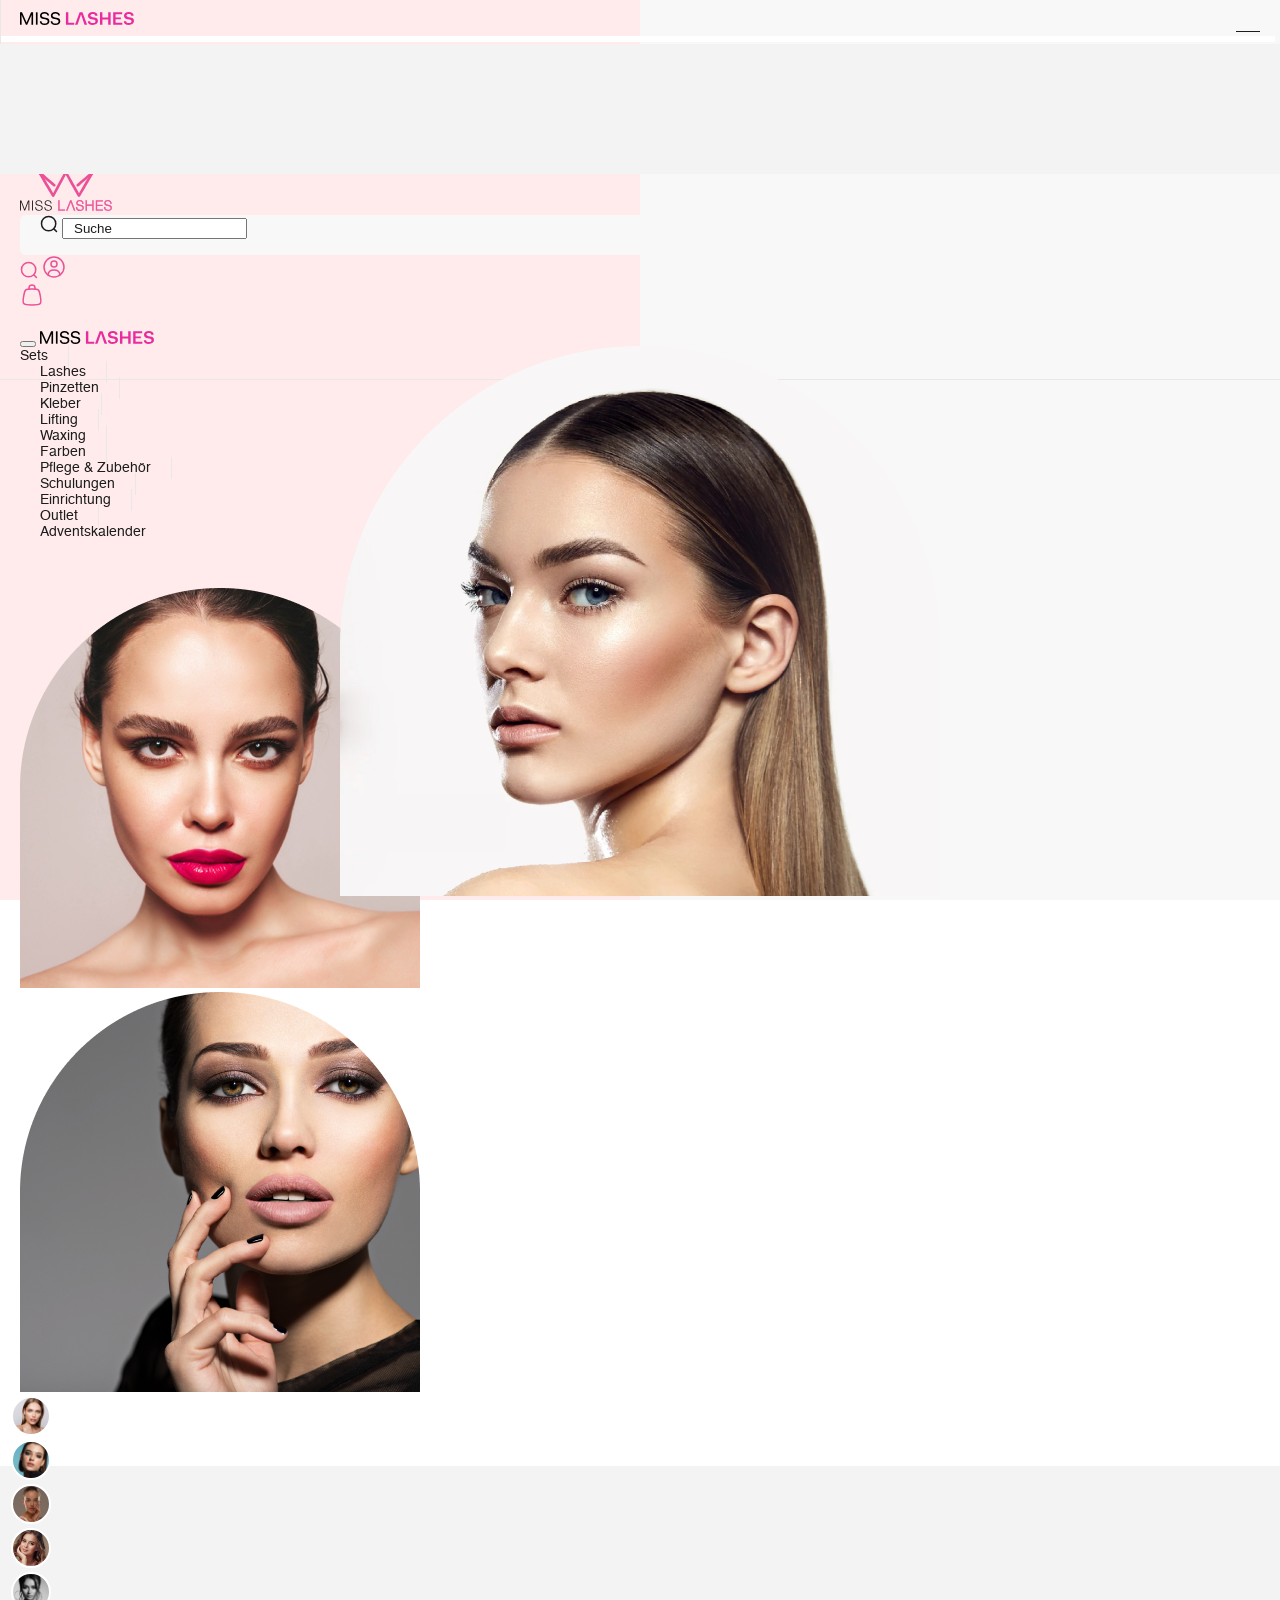
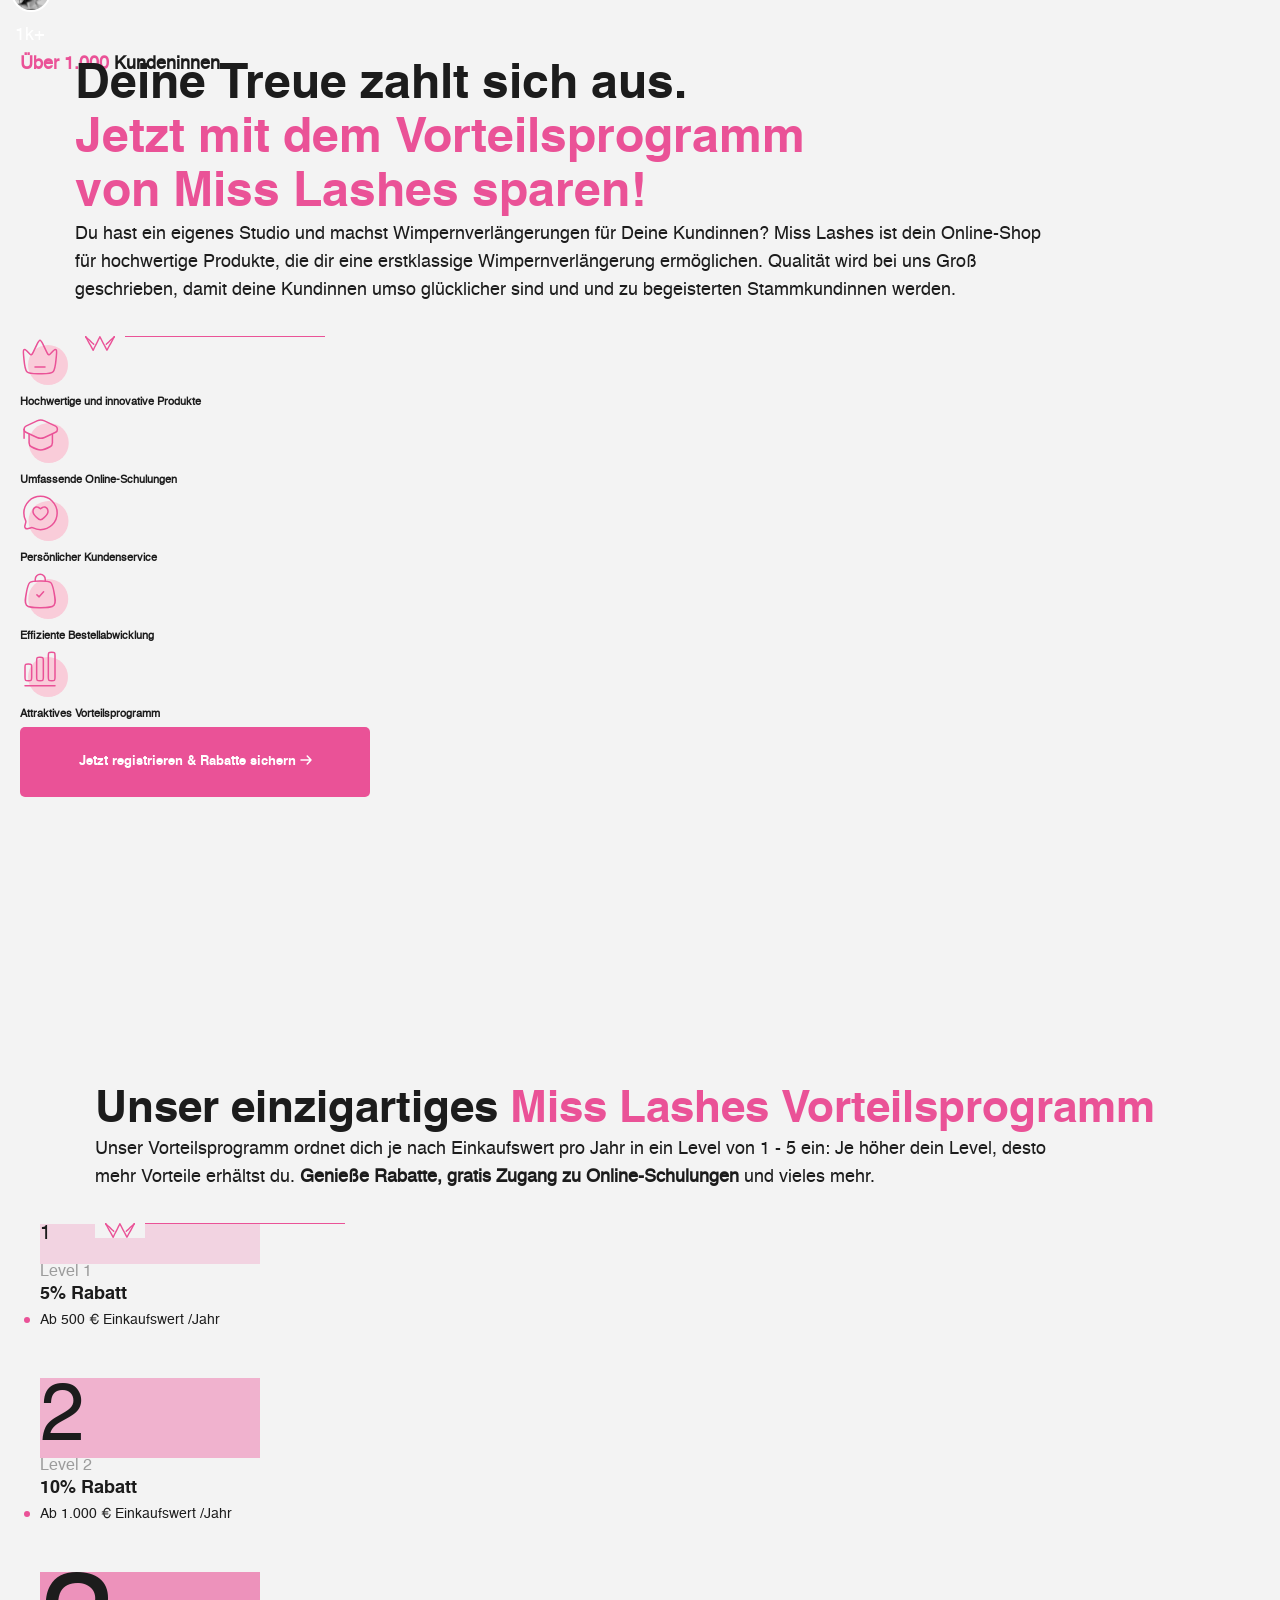
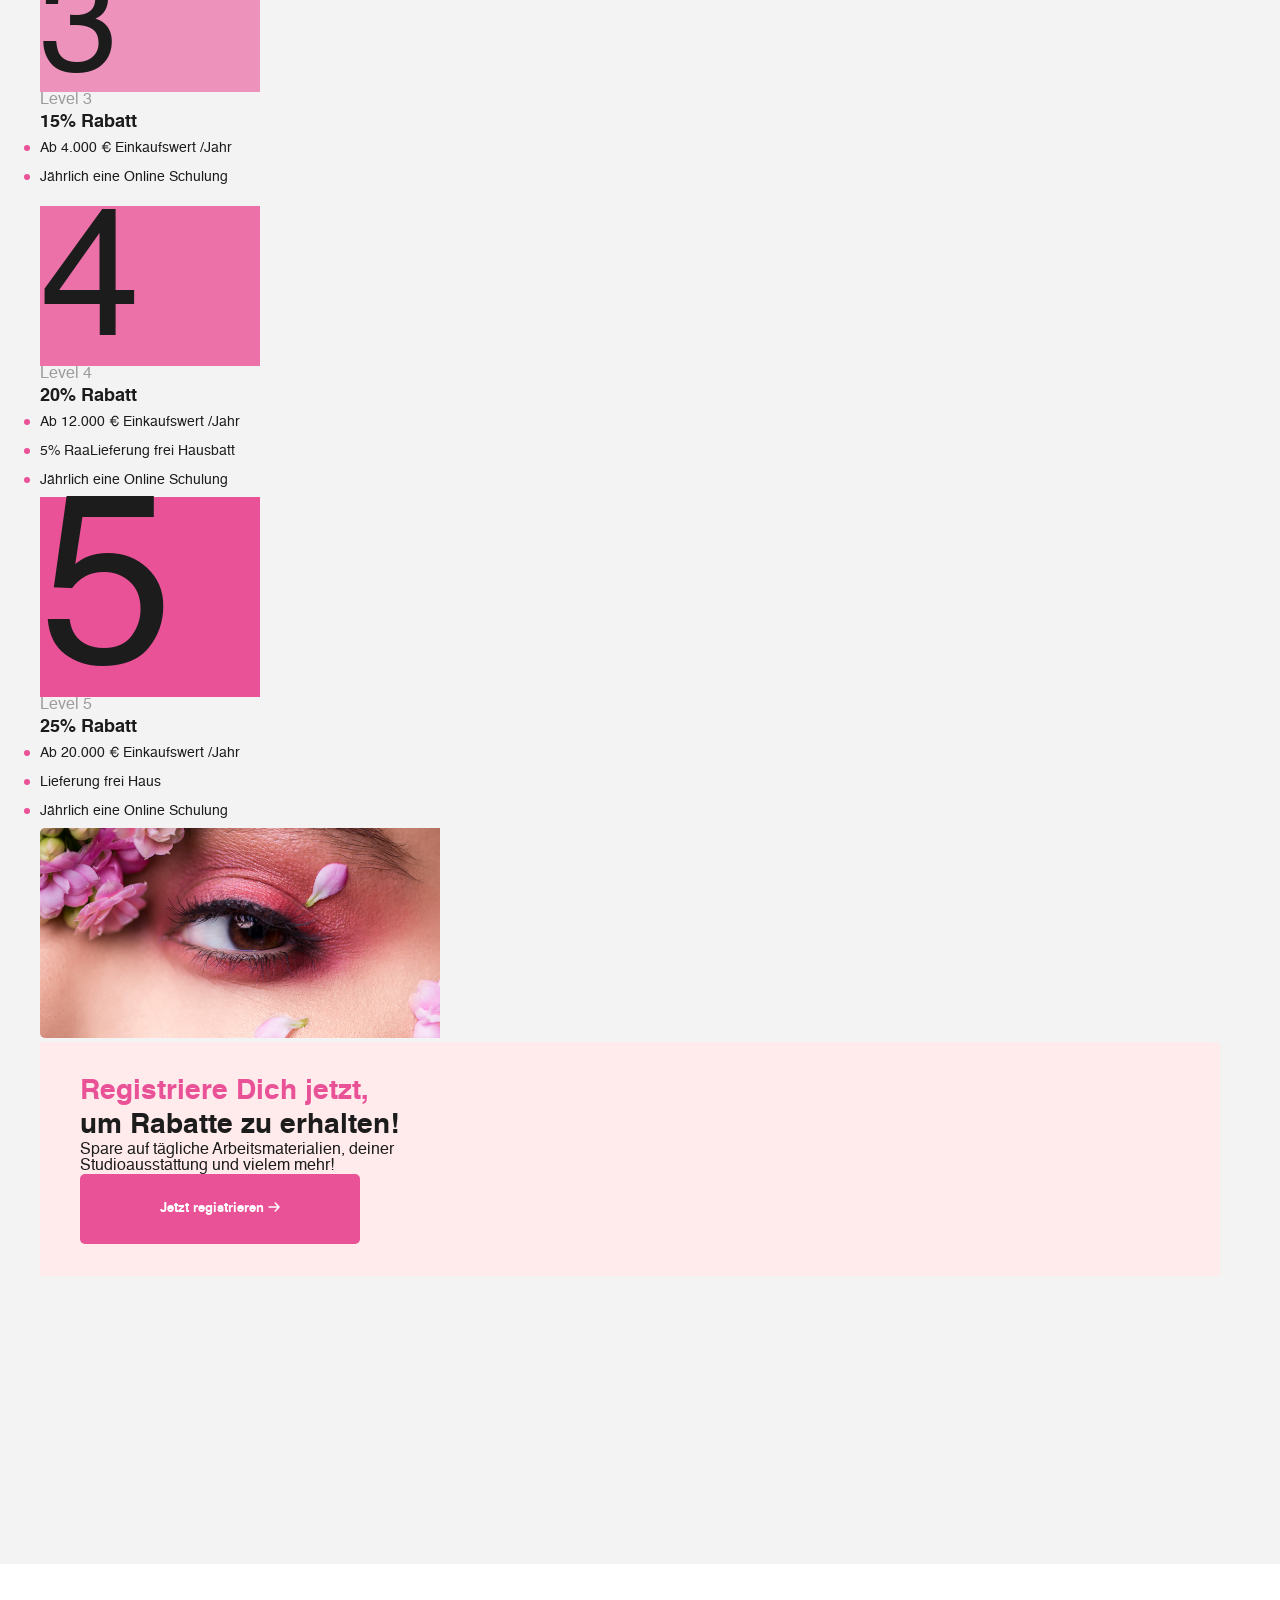
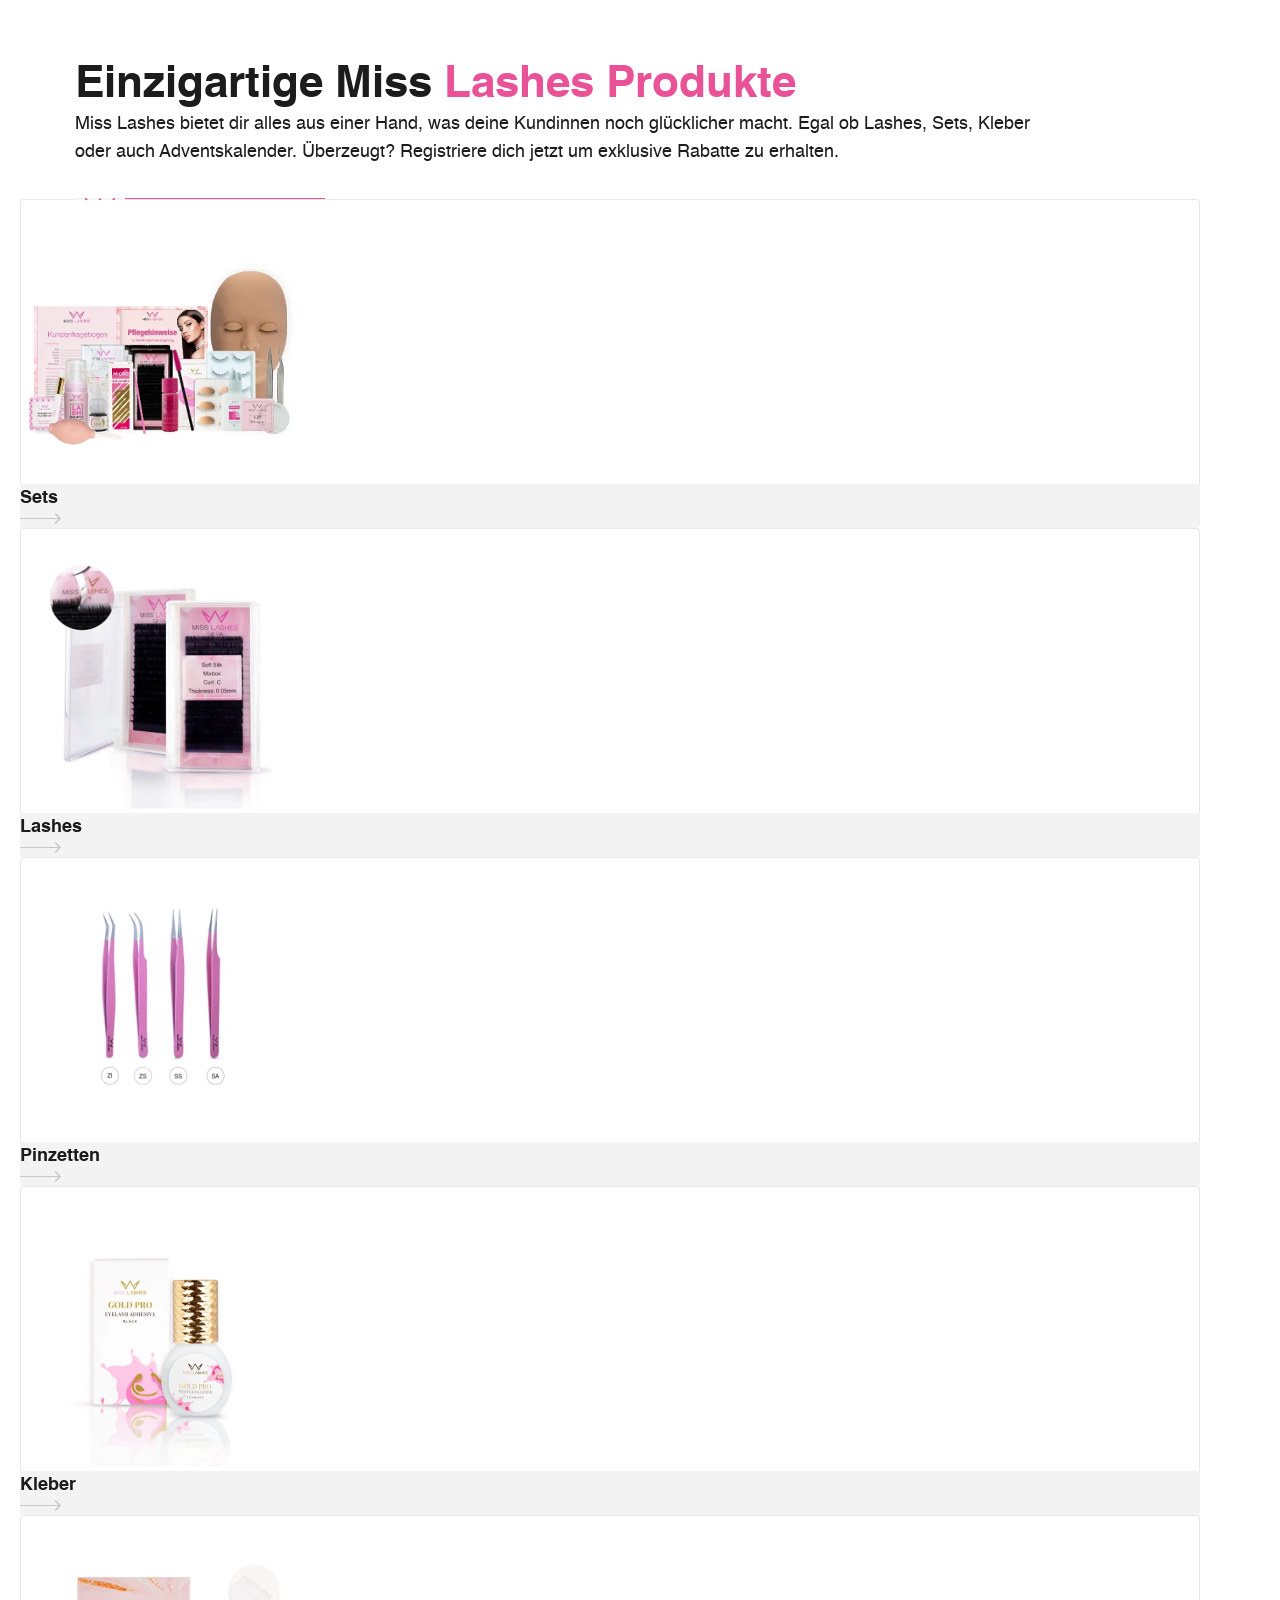
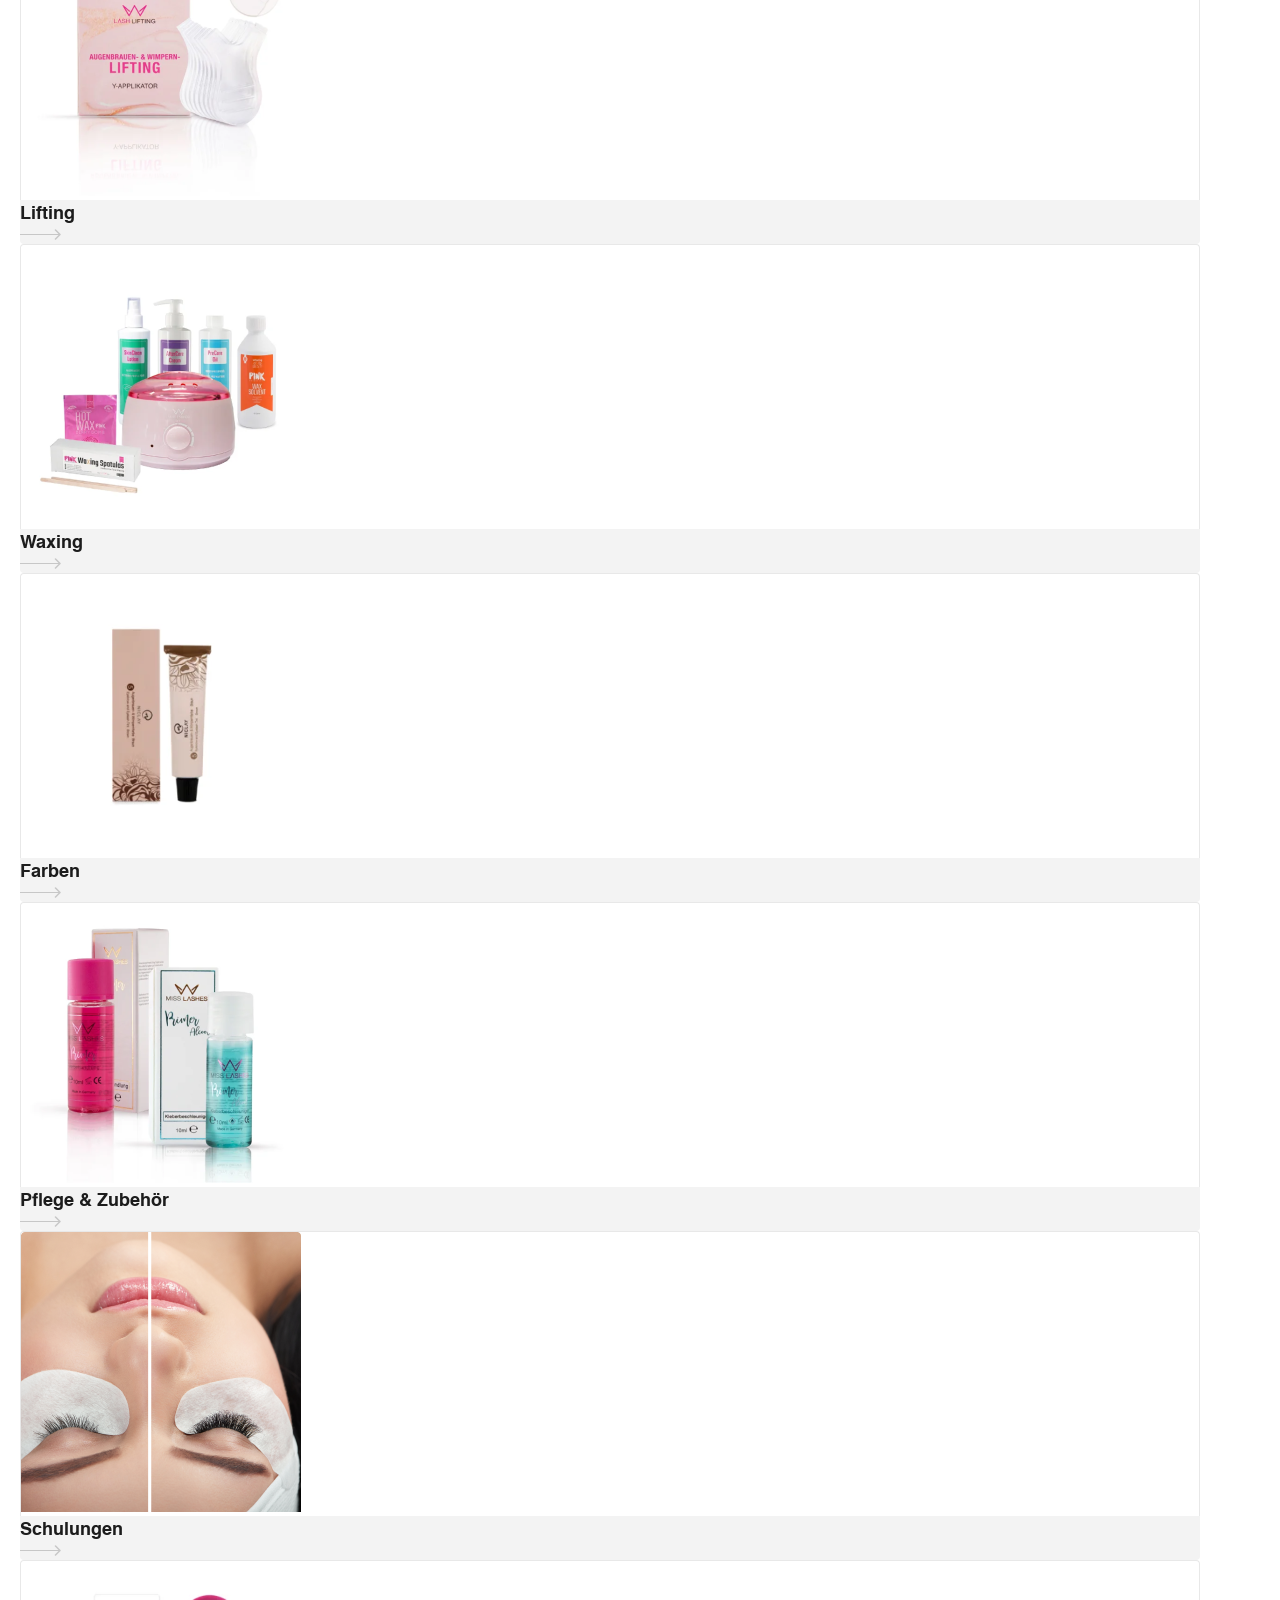
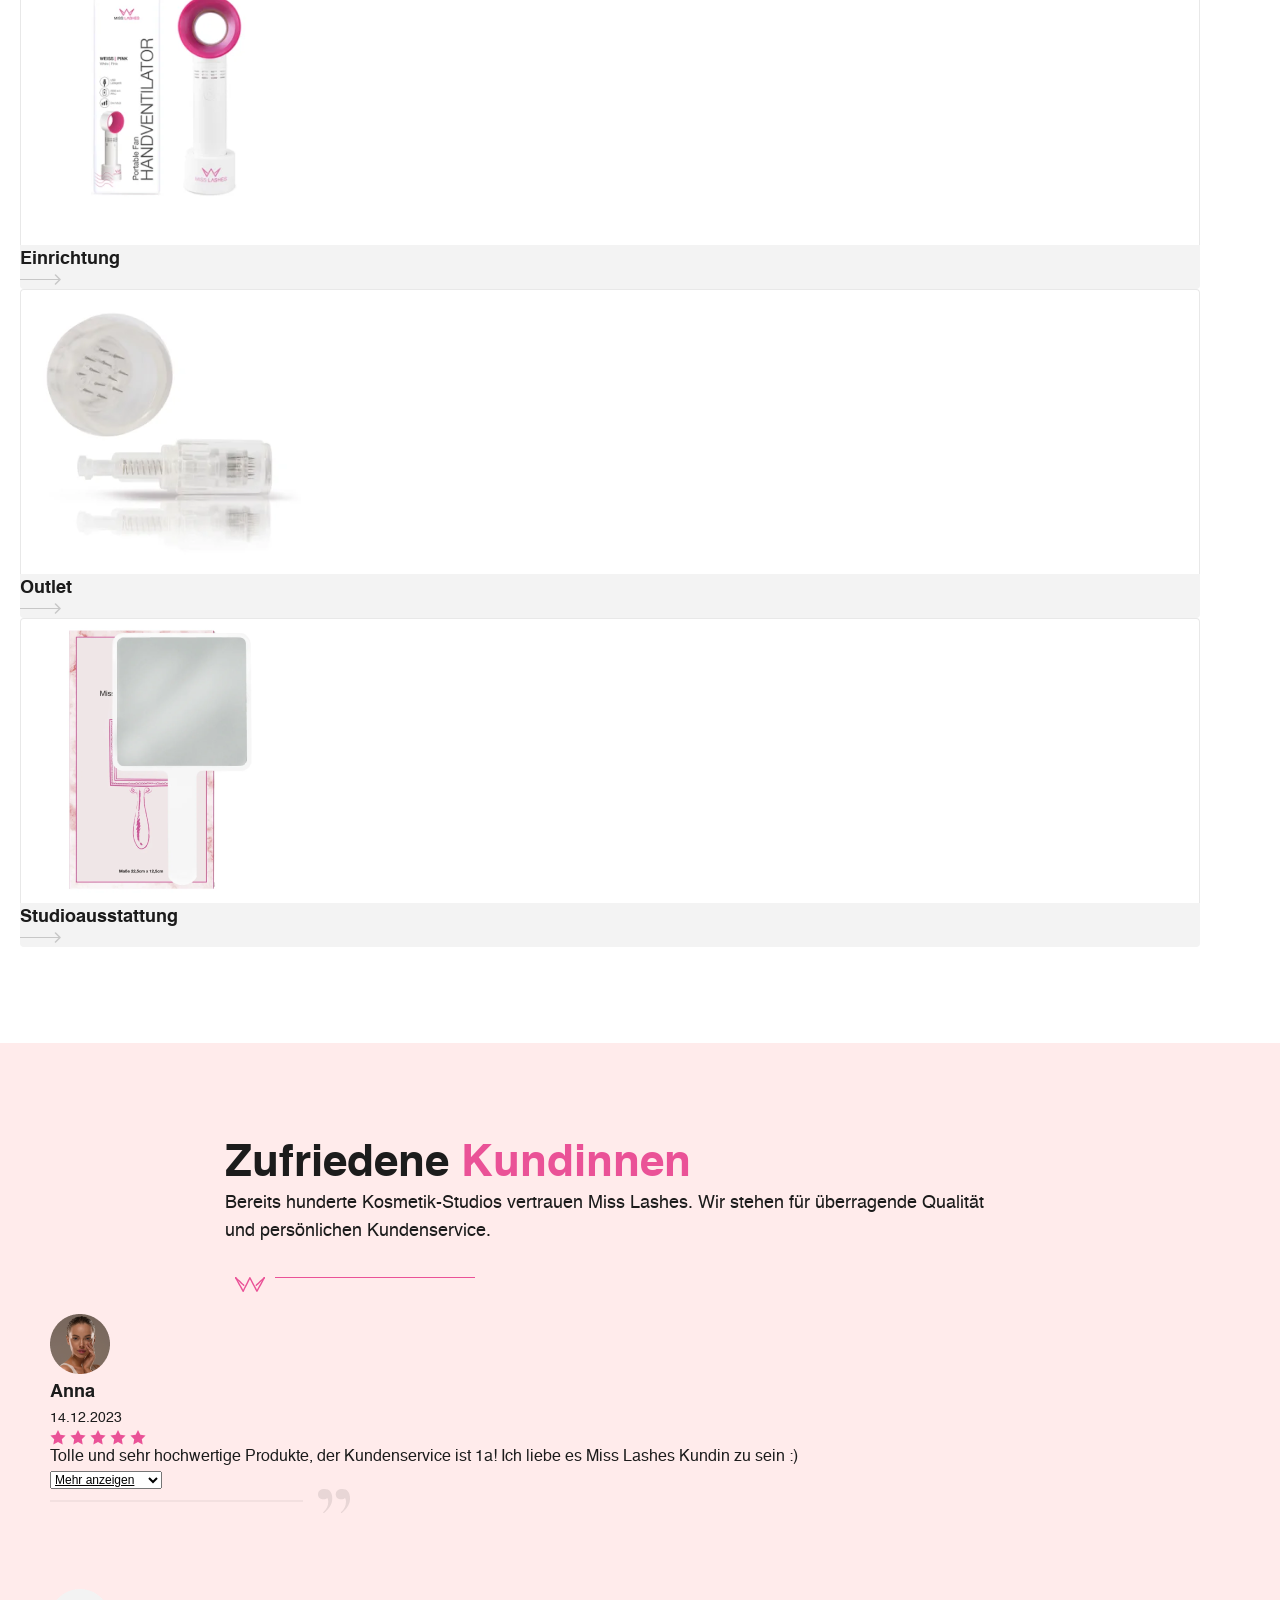
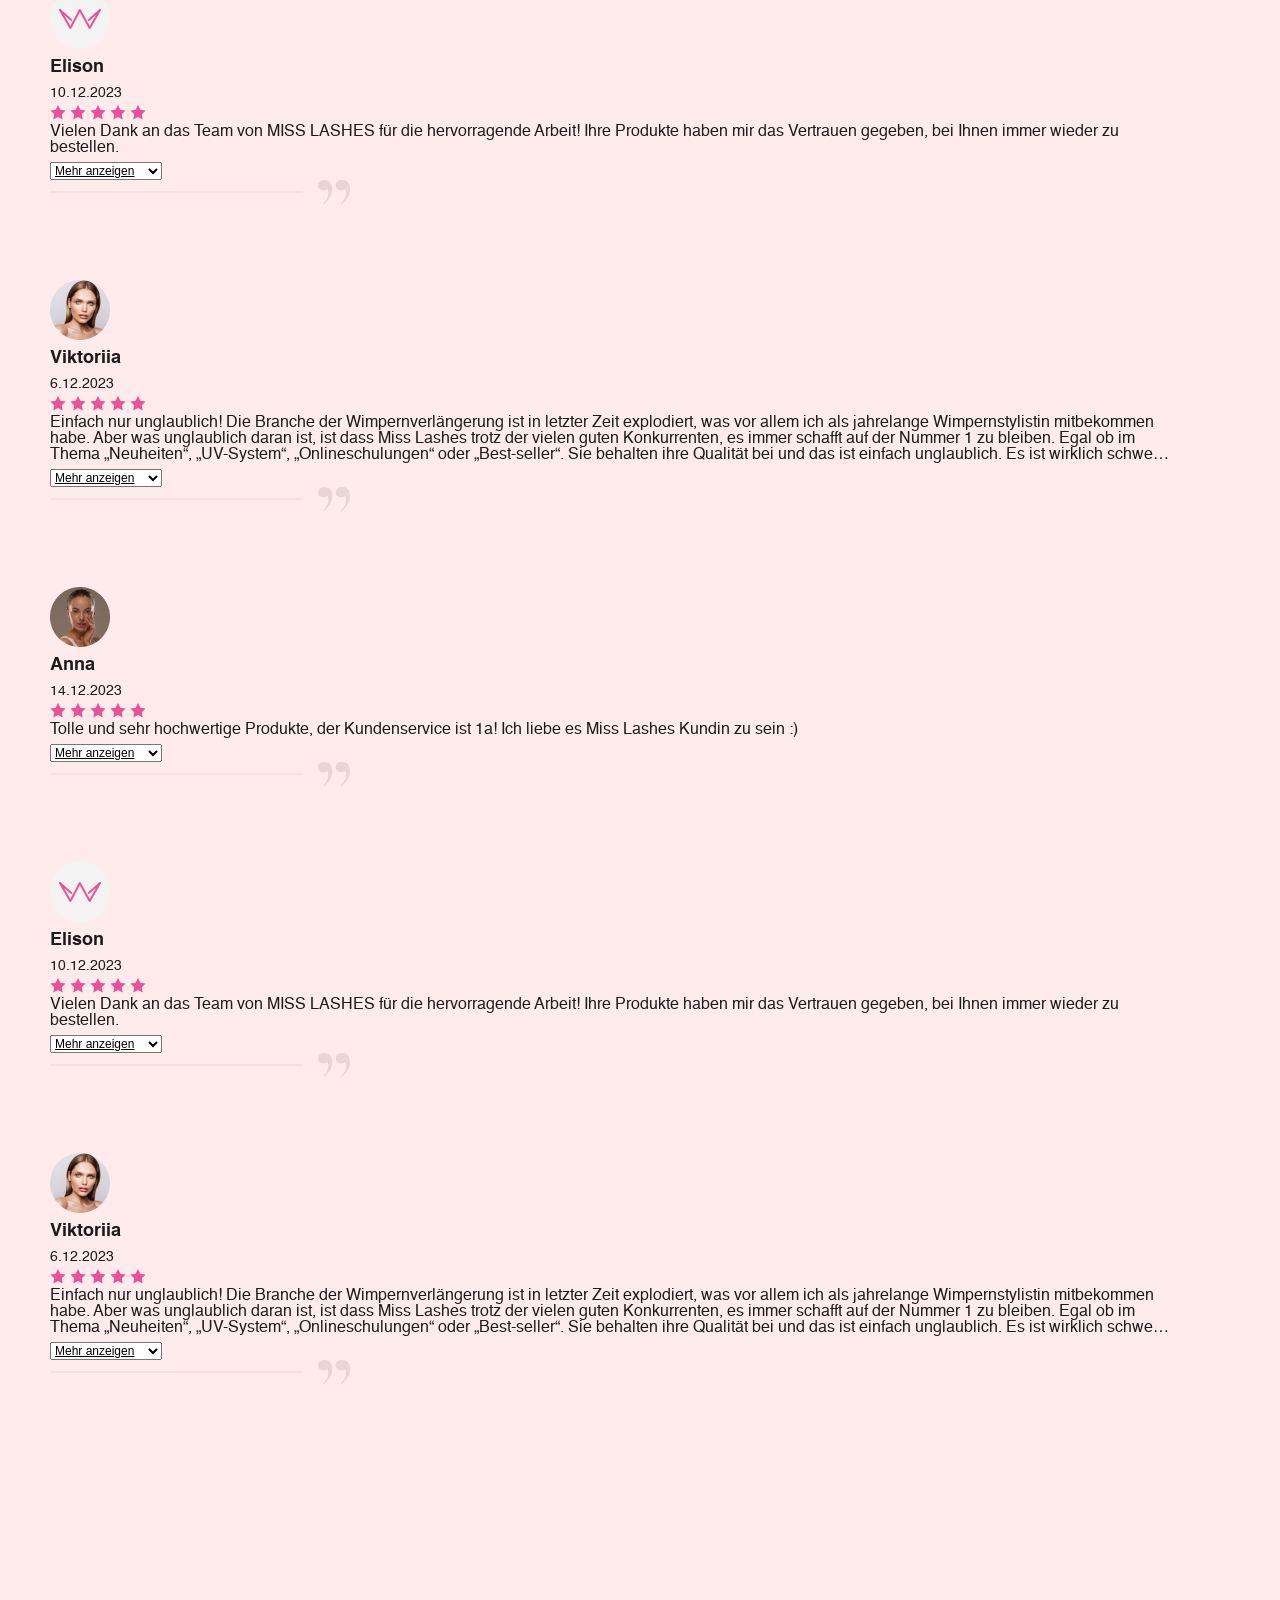
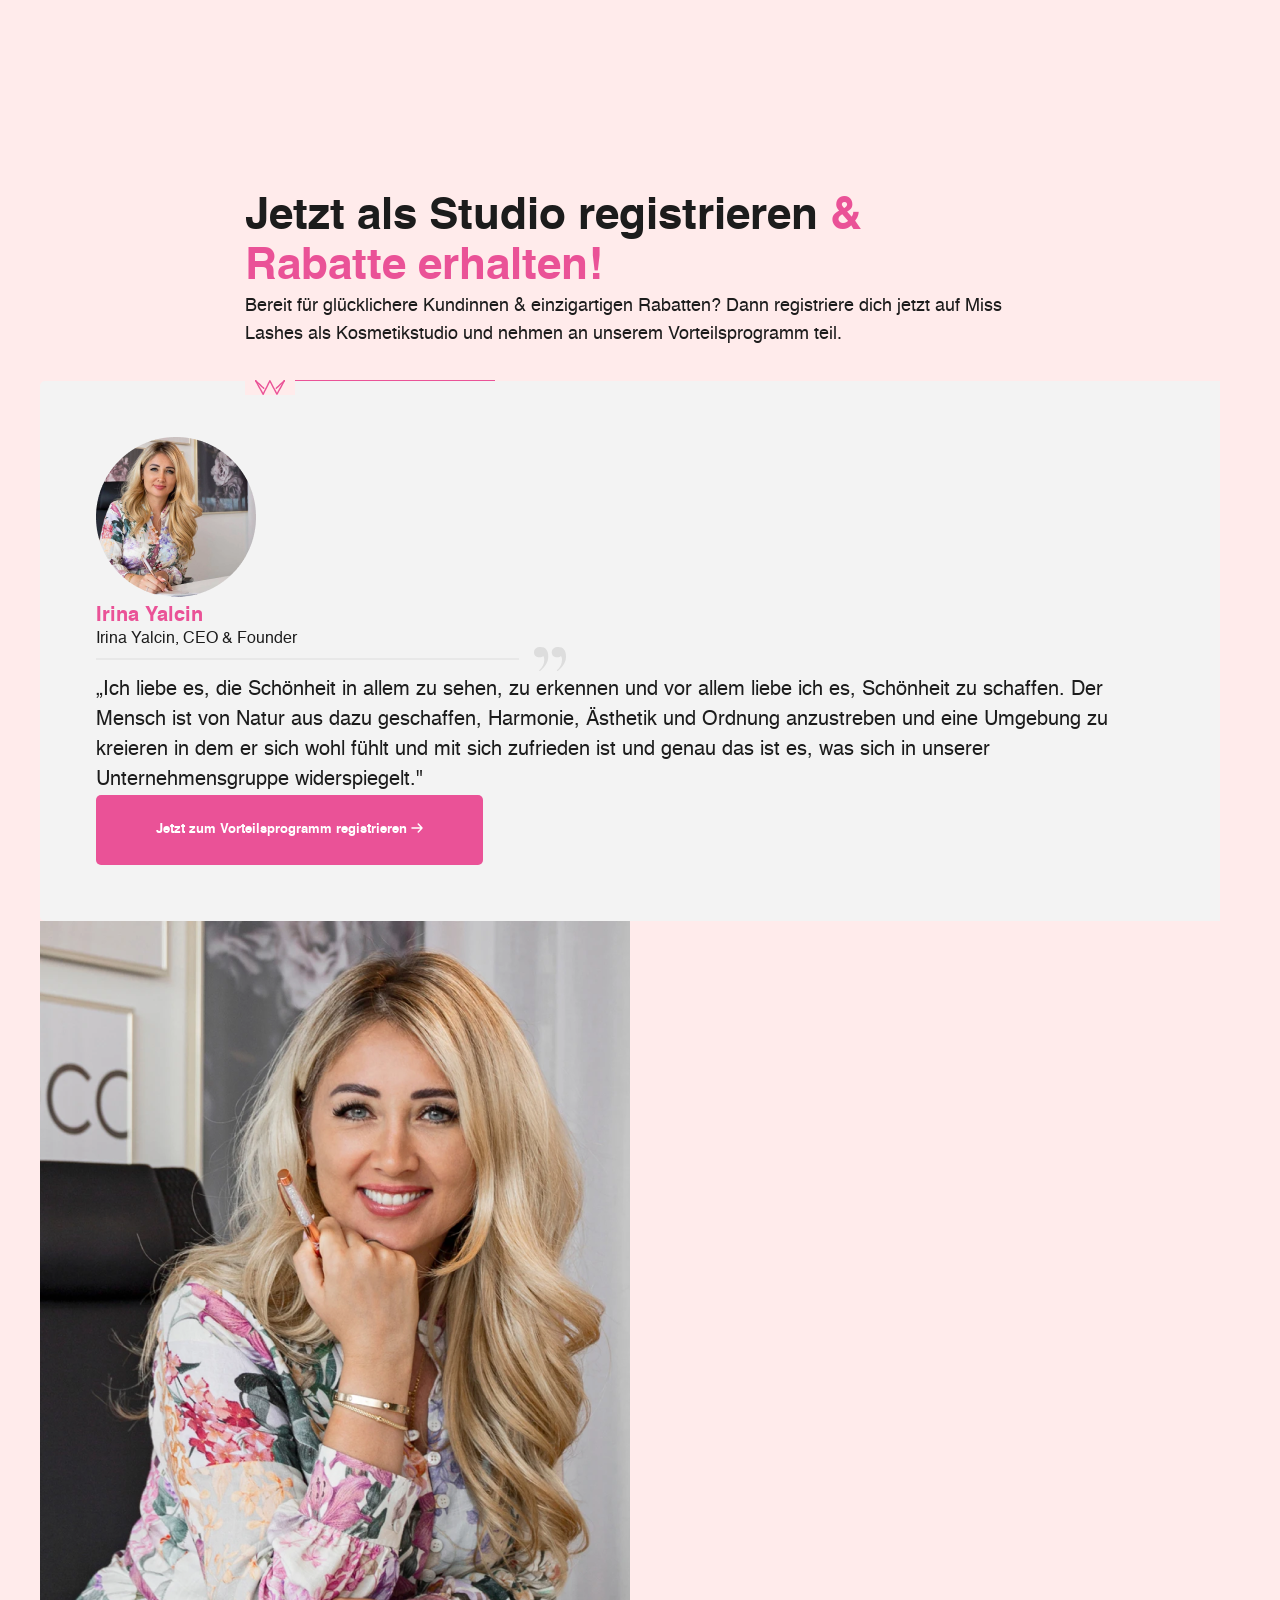
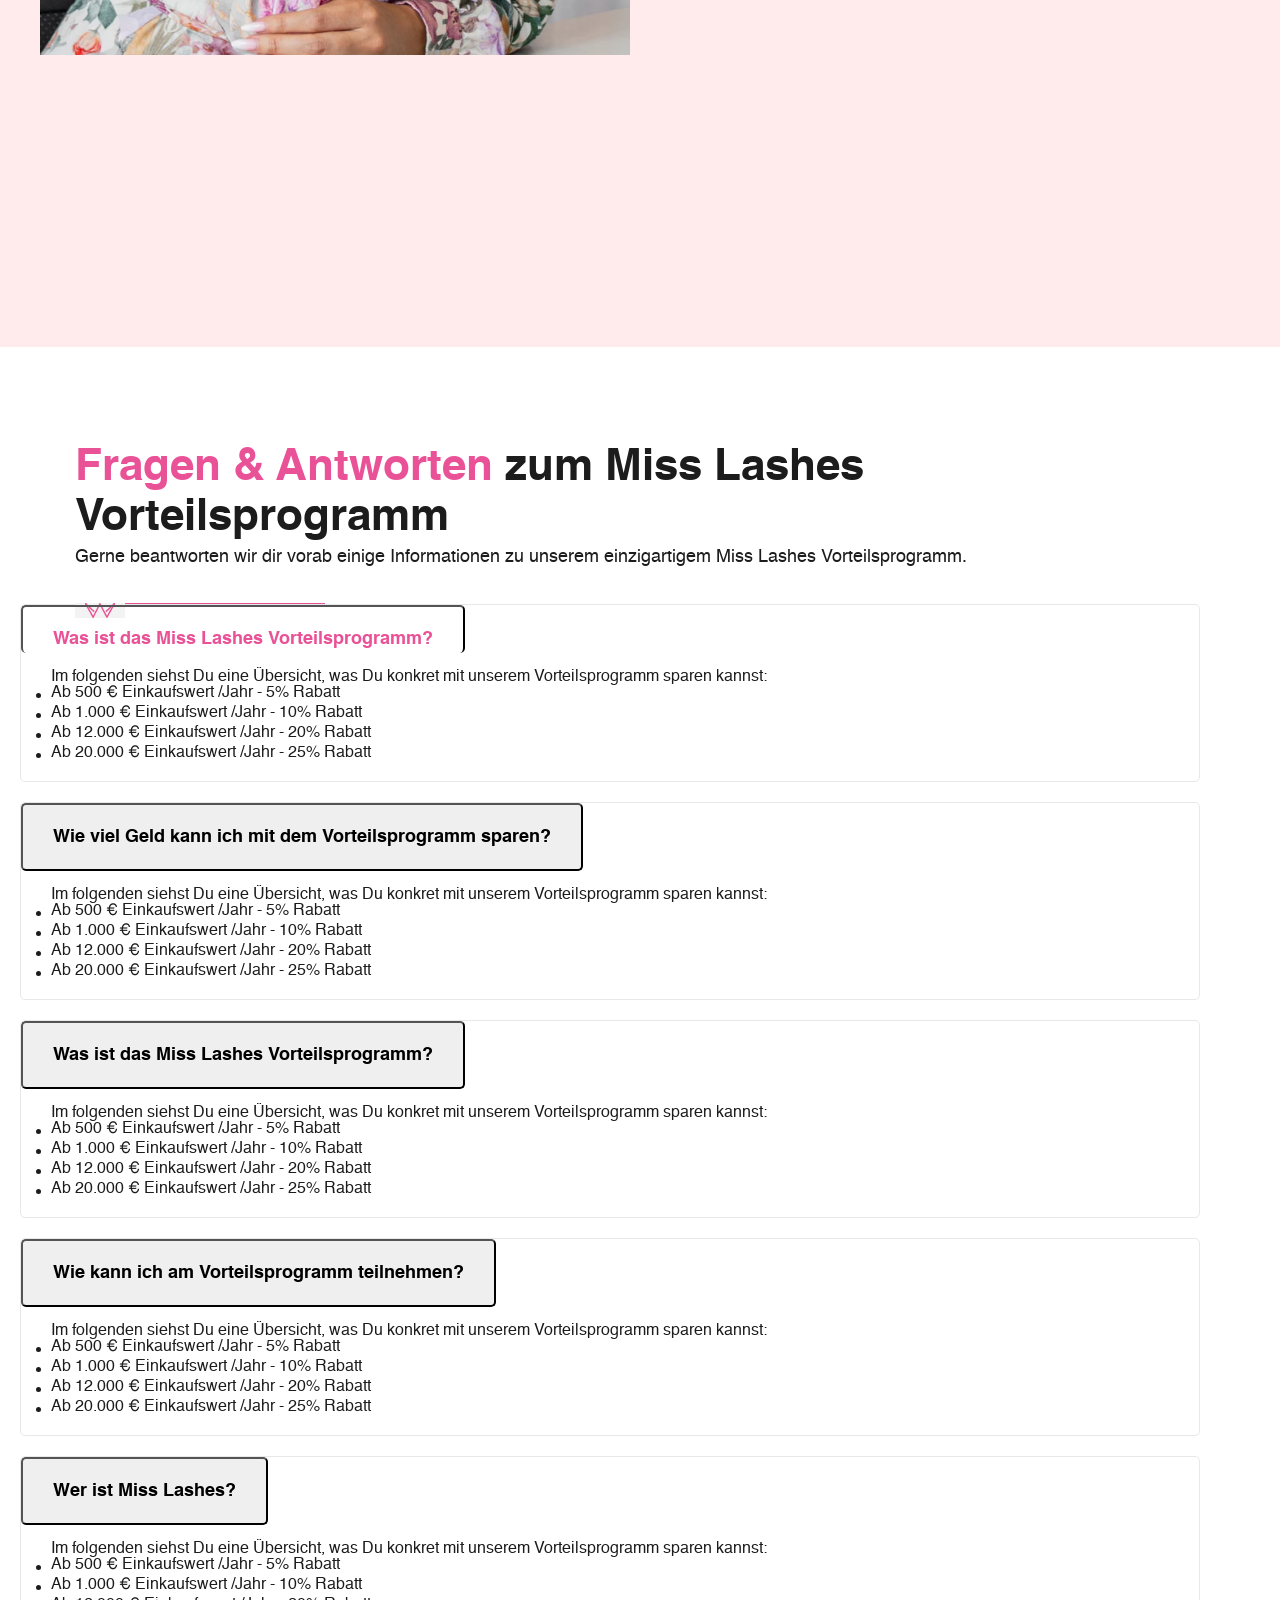
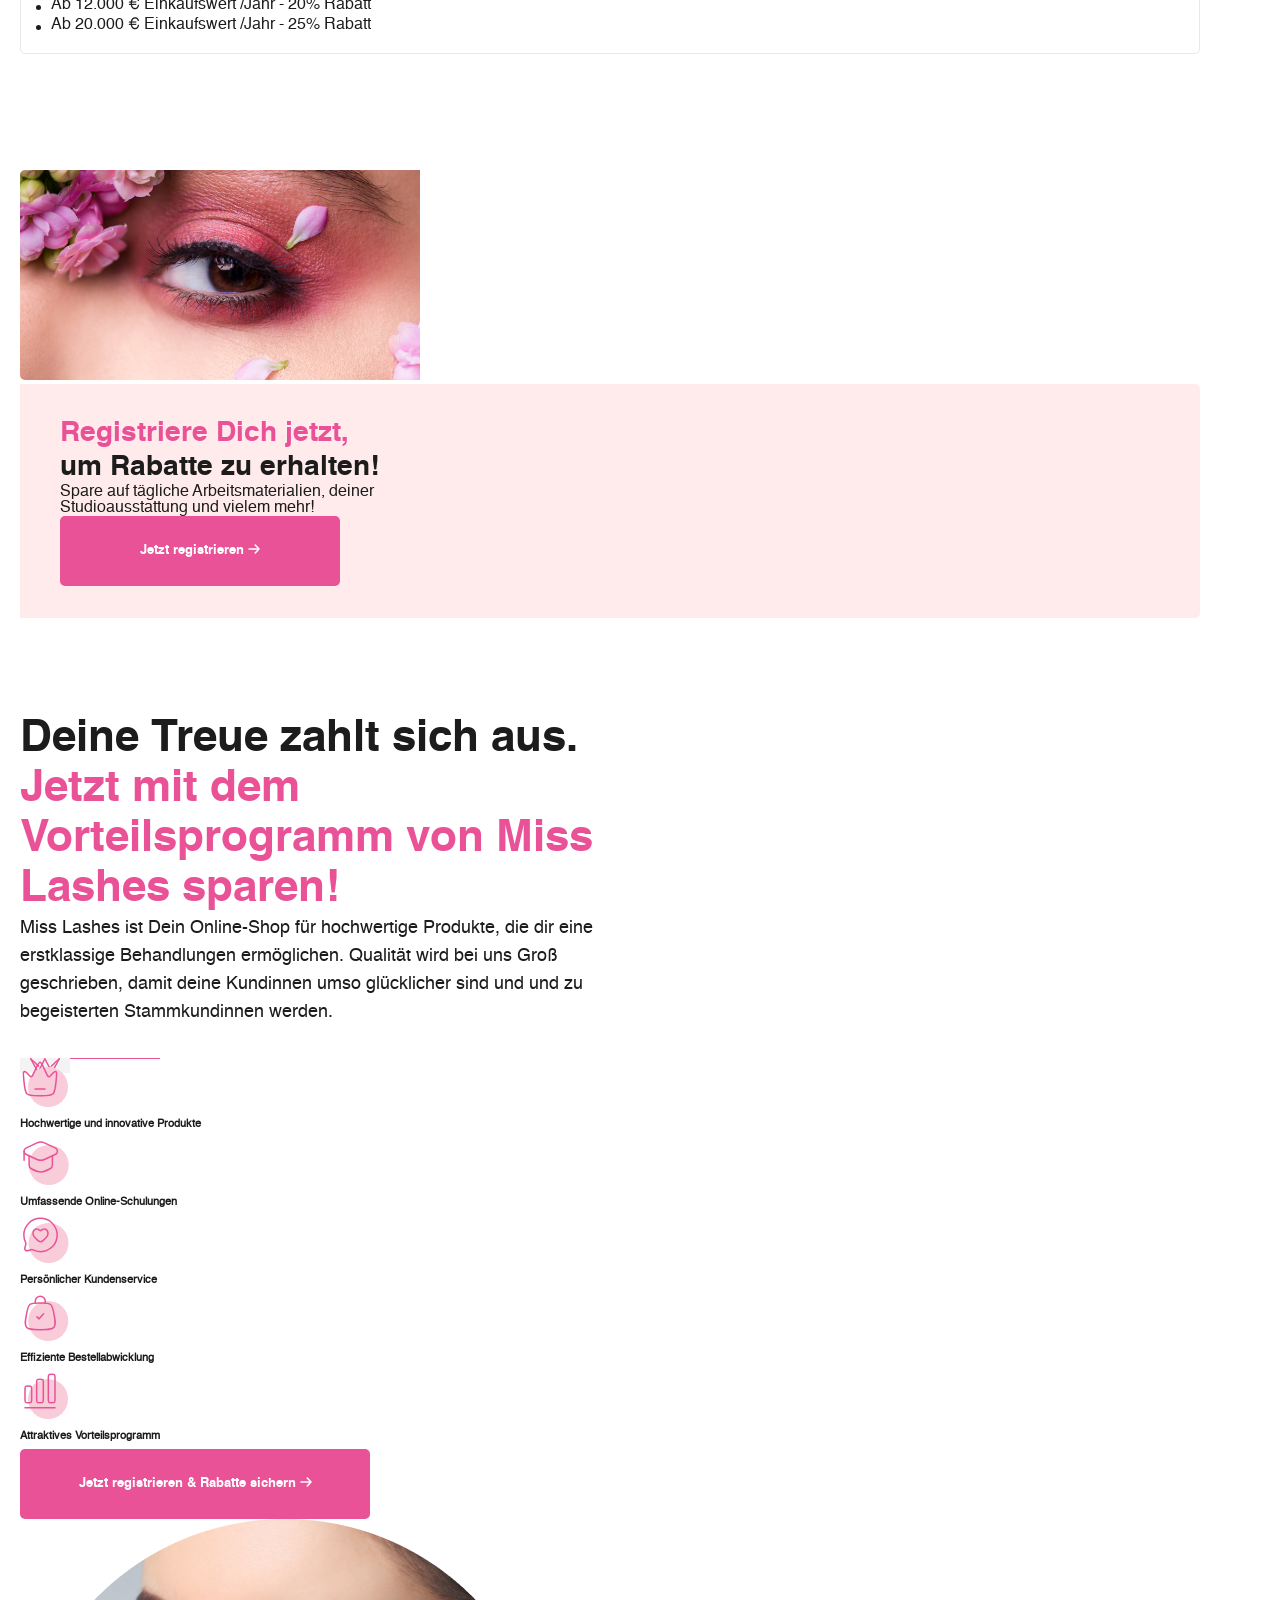
==== index.html @ 7b459641 "Initial commit" ====
<!doctype html>
<html lang="en">
    <head>
        <!-- Meta Tag -->
        <meta charset="utf-8">
        <meta http-equiv="content-type" content="text/html; charset=utf-8" />
        <meta name="viewport" content="width=device-width, initial-scale=1">
        <title>Miss Lashes</title>

        <!-- Favicon -->
        <link rel="shortcut icon" type="image/x-icon" href="images/favicon.ico">

        <!-- Import All CSS files -->
        <link href="css/bootstrap.min.css" rel="stylesheet">
        <link rel="stylesheet" type="text/css" href="css/style.css">
        <link rel="stylesheet" type="text/css" href="css/media.css">   
        <link rel="stylesheet" type="text/css" href="css/slick.css"> 
        <link rel="stylesheet" type="text/css" href="css/animate.css">  
    </head>

    <body>

        <!-- Header Section -->
        <header>
            <div class="headerTopSection d-none d-md-block">
                <ul class="d-flex justify-content-center">
                    <li class="active">
                        <a href="#"><img src="images/logo1.svg" title="" alt="" /></a>
                    </li>
                    <li>
                        <a href="#"><img src="images/logo2.svg" title="" alt="" /></a>
                    </li>
                    <li>
                        <a href="#"><img src="images/logo3.svg" title="" alt="" /></a>
                    </li>
                    <li>
                        <a href="#"><img src="images/logo4.svg" title="" alt="" /></a>
                    </li>
                </ul>
            </div>
            <div class="logoSection">
                <div class="container">
                    <div class="logoContent d-flex align-items-center gap-5">
                        <a href="#" class="logo w-100 d-none d-md-block">
                            <img src="images/logo.svg" title="" alt="" />
                        </a>                        
                        <div class="headerSrch d-none d-md-flex w-100">
                            <img src="images/srch-icon.svg" class="d-none d-md-block" title="" alt="" />    
                            <input type="text" name="" placeholder="Suche" class="border-0 w-100 bg-transparent">
                        </div>
                        <div class="logoRight d-flex w-100 gap-3">
                            <a href="#" class="d-block d-md-none">
                                <img src="images/srch-red-icon.svg" class="srchIcon" title="" alt="" />
                            </a> 
                            <a href="#">
                                <img src="images/user-icon.svg" class="user" title="" alt="" />
                            </a> 
                            <a href="#">
                                <img src="images/shop-icon.svg" class="shop" title="" alt="" />
                            </a> 

                        </div>
                    </div>
                </div>
            </div>
            <nav class="navbar navbar-expand-md pt-0">
                <div class="container">                  
                    <button class="navbar-toggler" type="button" data-bs-toggle="collapse" data-bs-target="#navbarCollapse" aria-controls="navbarCollapse" aria-expanded="false" aria-label="Toggle navigation">
                        <span class="navbar-toggler-icon"></span>
                    </button>
                    <a class="navbar-brand d-block d-md-none" href="#" data-bs-toggle="collapse" data-bs-target="#navbarCollapse" aria-controls="navbarCollapse" aria-expanded="false" aria-label="Toggle navigation">
                        <img src="images/logo1.svg" title="" alt="" />
                    </a>
                    <div class="collapse navbar-collapse" id="navbarCollapse">
                        <ul class="navbar-nav justify-content-between w-100">
                            <li class="nav-item">
                                <a class="nav-link" href="#">Sets</a>
                            </li>
                            <li class="nav-item">
                                <a class="nav-link" href="#">Lashes</a>
                            </li>
                            <li class="nav-item">
                                <a class="nav-link" href="#">Pinzetten</a>
                            </li>
                            <li class="nav-item">
                                <a class="nav-link" href="#">Kleber</a>
                            </li>
                            <li class="nav-item">
                                <a class="nav-link" href="#">Lifting</a>
                            </li>
                            <li class="nav-item">
                                <a class="nav-link" href="#">Waxing</a>
                            </li>
                            <li class="nav-item">
                                <a class="nav-link" href="#">Farben</a>
                            </li>
                            <li class="nav-item">
                                <a class="nav-link" href="#">Pflege & Zubehör</a>
                            </li>
                            <li class="nav-item">
                                <a class="nav-link" href="#">Schulungen</a>
                            </li>
                            <li class="nav-item">
                                <a class="nav-link" href="#">Einrichtung</a>
                            </li>
                            <li class="nav-item">
                                <a class="nav-link" href="#">Outlet</a>
                            </li>
                            <li class="nav-item">
                                <a class="nav-link" href="#">Adventskalender</a>
                            </li>
                        </ul>
                    </div>
                </div>
            </nav>
        </header>

        <!-- Banner Section -->
        <section class="bannerSection position-relative">
            <div class="container">
                <div class="bannerContent">
                    <ul class="frameImg d-flex align-items-center position-relative justify-content-between">
                        <li>
                            <img src="images/banner-img1.png" class="wow fadeInLeft" data-wow-delay="0.2s" title="" alt="" />
                        </li>
                        <li class="active">
                            <img src="images/banner-img2.png" class="wow zoomIn" data-wow-delay="0.2s" title="" alt="" />
                        </li>
                        <li>
                            <img src="images/banner-img3.png" class="wow fadeInRight" data-wow-delay="0.2s" title="" alt="" />
                        </li>
                    </ul>
                    <div class="viewer bg-white rounded position-absolute p-2 p-sm-4 d-flex start-0 end-0 m-auto align-items-center wow fadeInUp" data-wow-delay="0.6s">
                        <ul class="viewerIcon d-flex align-items-center me-0 me-sm-3 mb-2 mb-sm-0">
                            <li>
                                <a href="#"><img src="images/viewer1.svg" title="" alt="" /></a>
                            </li>
                            <li>
                                <a href="#"><img src="images/viewer2.svg" title="" alt="" /></a>
                            </li>
                            <li>
                                <a href="#"><img src="images/viewer3.svg" title="" alt="" /></a>
                            </li>
                            <li>
                                <a href="#"><img src="images/viewer4.svg" title="" alt="" /></a>
                            </li>
                            <li>
                                <a href="#"><img src="images/viewer5.svg" title="" alt="" /></a>
                            </li>
                            <li>
                                <a href="#">1k+</a>
                            </li>
                        </ul> 
                        <h5><span>Über 1.000</span> Kundeninnen</h5>
                    </div>
                </div>
            </div>
        </section>

        <!-- Miss Lishes Section -->
        <section class="missLishes padd pt-0">
            <!-- Deine Treue Section -->
            <div class="missLishesSparen padd">
                <div class="container">
                    <div class="sectionHead text-center w-100 m-auto pt-4 gap-3">
                        <h1 class="mainHeading mb-4 w-100 m-auto wow fadeInUp" data-wow-delay="0.2s">Deine Treue zahlt sich aus. <span> Jetzt mit dem Vorteilsprogramm von Miss Lashes sparen!</span></h1>
                        <p class=" wow fadeInUp" data-wow-delay="0.4s">Du hast ein eigenes Studio und machst Wimpernverlängerungen für Deine Kundinnen? Miss Lashes ist dein Online-Shop für hochwertige Produkte, die dir eine erstklassige Wimpernverlängerung ermöglichen. Qualität wird bei uns Groß geschrieben, damit deine Kundinnen umso glücklicher sind und und zu begeisterten Stammkundinnen werden.</p>
                        <div class="btmImg position-relative m-auto wow fadeInUp" data-wow-delay="0.6s">
                            <img src="images/w-icon.svg" class="position-absolute start-0 end-0 m-auto" title="" alt="" />
                        </div>
                    </div>
                    <div class="iconGroup py-5 mt-0 mt-md-3 d-flex flex-wrap justify-content-start justify-content-xl-between gap-3">
                        <div class="imgTxt d-flex align-items-center w-100 wow zoomIn" data-wow-delay="0.2s">
                            <img src="images/imgInfo1.svg" title="" alt="" />
                            <h6 class="ps-3">Hochwertige und innovative Produkte</h6>
                        </div>
                        <div class="imgTxt d-flex align-items-center w-100 wow zoomIn" data-wow-delay="0.4s">
                            <img src="images/imgInfo2.svg" title="" alt="" />
                            <h6 class="ps-3">Umfassende Online-Schulungen</h6>
                        </div>
                        <div class="imgTxt d-flex align-items-center w-100 wow zoomIn" data-wow-delay="0.6s">
                            <img src="images/imgInfo3.svg" title="" alt="" />
                            <h6 class="ps-3">Persönlicher Kundenservice</h6>
                        </div>
                        <div class="imgTxt d-flex align-items-center w-100 wow zoomIn" data-wow-delay="0.8s">
                            <img src="images/imgInfo4.svg" title="" alt="" />
                            <h6 class="ps-3">Effiziente Bestellabwicklung</h6>
                        </div>
                        <div class="imgTxt d-flex align-items-center w-100 wow zoomIn" data-wow-delay="1.0s">
                            <img src="images/imgInfo5.svg" title="" alt="" />
                            <h6 class="ps-3">Attraktives Vorteilsprogramm</h6>
                        </div>
                    </div>
                    <div class="text-center">
                        <button type="button" class="defaultBtn large wow fadeInUp" data-wow-delay="1.4s">Jetzt registrieren & Rabatte sichern 
                            <img src="images/arrow.svg" class="ms-1" title="" alt="" />
                        </button>
                    </div>
                </div>
            </div>
            <!-- Miss Lishes Vorteilsprogramm Section -->
            <div class="missLishesVorteilsprogramm padd pt-0">
                <div class="container-large">
                    <div class="missLishesVorteilsprogrammContent bg-white padd pb-0 rounded">
                        <div class="container">
                            <div class="sectionHead text-center w-100 m-auto">
                                <h2 class="subHeading mb-4 w-100 m-auto wow fadeInUp" data-wow-delay="0.2s">Unser einzigartiges <span>Miss Lashes Vorteilsprogramm</span></h2>
                                <p class=" wow fadeInUp" data-wow-delay="0.4s">Unser Vorteilsprogramm ordnet dich je nach Einkaufswert pro Jahr in ein Level von 1 - 5 ein: Je höher dein Level, desto mehr Vorteile erhältst du. <b>Genieße Rabatte, gratis Zugang zu Online-Schulungen</b> und vieles mehr.</p>
                                <div class="btmImg position-relative m-auto wow fadeInUp" data-wow-delay="0.6s">
                                    <img src="images/w-icon.svg" class="position-absolute start-0 end-0 m-auto bg-white" title="" alt="" />
                                </div>
                            </div>
                            <div class="levelsMain d-flex flex-md-nowrap flex-wrap align-items-baseline pt-5 gap-la-4 gap-3">
                                <div class="levels wow zoomIn" data-wow-delay="0.2s">
                                    <div class="levelBox level1 rounded p-2 w-100 d-flex align-items-center justify-content-end">
                                        <div class="levelNum text-white">1</div>    
                                    </div>
                                    <div class="levelContent">
                                        <label class="pb-2 pt-3 mt-1 d-flex">Level 1</label>
                                        <h5 class="mb-2 pb-1">5% Rabatt</h5>
                                        <ul class="ms-3">
                                            <li>Ab 500 € Einkaufswert /Jahr</li>
                                        </ul>
                                    </div>
                                </div>
                                <div class="levels wow zoomIn" data-wow-delay="0.4s">
                                    <div class="levelBox level2 rounded p-2 w-100 d-flex align-items-center justify-content-end">
                                        <div class="levelNum text-white">2</div>    
                                    </div>
                                    <div class="levelContent">
                                        <label class="pb-2 pt-3 mt-1 d-flex">Level 2</label>
                                        <h5 class="mb-2 pb-1">10% Rabatt</h5>
                                        <ul class="ms-3">
                                            <li>Ab 1.000 € Einkaufswert /Jahr</li>
                                        </ul>
                                    </div>
                                </div>
                                <div class="levels wow zoomIn" data-wow-delay="0.6s">
                                    <div class="levelBox level3 rounded p-2 w-100 d-flex align-items-center justify-content-end">
                                        <div class="levelNum text-white">3</div>    
                                    </div>
                                    <div class="levelContent">
                                        <label class="pb-2 pt-3 mt-1 d-flex">Level 3</label>
                                        <h5 class="mb-2 pb-1">15% Rabatt</h5>
                                        <ul class="ms-3">
                                            <li>Ab 4.000 € Einkaufswert /Jahr</li>
                                            <li>Jährlich eine Online Schulung</li>
                                        </ul>
                                    </div>
                                </div>
                                <div class="levels wow zoomIn" data-wow-delay="0.8s">
                                    <div class="levelBox level4 rounded p-2 w-100 d-flex align-items-center justify-content-end">
                                        <div class="levelNum text-white">4</div>    
                                    </div>
                                    <div class="levelContent">
                                        <label class="pb-2 pt-3 mt-1 d-flex">Level 4</label>
                                        <h5 class="mb-2 pb-1">20% Rabatt</h5>
                                        <ul class="ms-3">
                                            <li>Ab 12.000 € Einkaufswert /Jahr</li>
                                            <li>5% RaaLieferung frei Hausbatt</li>
                                            <li>Jährlich eine Online Schulung</li>
                                        </ul>
                                    </div>
                                </div>
                                <div class="levels wow zoomIn" data-wow-delay="1.0s">
                                    <div class="levelBox level5 rounded p-2 w-100 d-flex align-items-center justify-content-end">
                                        <div class="levelNum text-white">5</div>    
                                    </div>
                                    <div class="levelContent">
                                        <label class="pb-2 pt-3 mt-1 d-flex">Level 5</label>
                                        <h5 class="mb-2 pb-1">25% Rabatt</h5>
                                        <ul class="ms-3">
                                            <li>Ab 20.000 € Einkaufswert /Jahr</li>
                                            <li>Lieferung frei Haus</li>
                                            <li>Jährlich eine Online Schulung</li>
                                        </ul>
                                    </div>
                                </div>
                            </div>
                            <article class="minBanner position-relative d-flex mt-4 flex-md-nowrap flex-wrap">
                                <img src="images/minBannerImg.png" alt="" title="" />
                                <div class="minBanerContent w-100 d-flex flex-md-nowrap flex-wrap align-items-center justify-content-center justify-content-sm-between">
                                    <div class="minBannerLeft w-100 pe-0 pe-ms-3 text-center text-sm-start wow fadeInUp" data-wow-delay="0.2s">
                                        <h3 class="mb-3"><span>Registriere Dich jetzt,</span> um Rabatte zu erhalten!</h3>
                                        <p>Spare auf tägliche Arbeitsmaterialien, deiner Studioausstattung und vielem mehr!</p>
                                    </div>
                                    <button type="button" class="defaultBtn mt-4 mt-ms-0 wow fadeInUp" data-wow-delay="0.2s">Jetzt registrieren 
                                        <img src="images/arrow.svg" class="ms-1" title="" alt="" />
                                    </button>
                                </div>                                
                            </article>
                        </div>
                    </div>
                </div>
            </div>
        </section>

        <!-- Produkte Section -->
        <section class="lashesProdukte padd">
            <div class="container">
                <div class="sectionHead text-center w-100 m-auto">
                    <h2 class="subHeading mb-4 w-100 m-auto wow fadeInUp" data-wow-delay="0.2s">Einzigartige Miss <span>Lashes Produkte</span></h2>
                    <p class=" wow fadeInUp" data-wow-delay="0.4s">Miss Lashes bietet dir alles aus einer Hand, was deine Kundinnen noch glücklicher macht. Egal ob Lashes, Sets, Kleber oder auch Adventskalender. Überzeugt? Registriere dich jetzt um exklusive Rabatte zu erhalten. 
                    </p>
                    <div class="btmImg position-relative m-auto wow fadeInUp" data-wow-delay="0.6s">
                        <img src="images/w-icon.svg" class="position-absolute start-0 end-0 m-auto bg-white" title="" alt="" />
                    </div>
                </div>
                <div class="row row-cols-lg-4 row-cols-md-3 row-cols-1 g-3 pt-5 mt-2 slider products">
                    <div>
                        <a href="#" class="col produkteBox">
                            <div class="produkteImg">
                                <img src="images/prodImg1.png" class="w-100" title="" alt="" />
                            </div>
                            <div class="produkteBtm d-flex align-items-center justify-content-between p-3">
                                <h6>Sets</h6>
                                <img src="images/arrow2.svg" title="" alt="" />
                            </div>
                        </a>
                    </div>
                    <div>
                        <a href="#" class="col produkteBox">
                            <div class="produkteImg">
                                <img src="images/prodImg2.png" class="w-100" title="" alt="" />
                            </div>
                            <div class="produkteBtm d-flex align-items-center justify-content-between p-3">
                                <h6>Lashes</h6>
                                <img src="images/arrow2.svg" title="" alt="" />
                            </div>
                        </a>
                    </div>
                    <div>
                        <a href="#" class="col produkteBox">
                            <div class="produkteImg">
                                <img src="images/prodImg3.png" class="w-100" title="" alt="" />
                            </div>
                            <div class="produkteBtm d-flex align-items-center justify-content-between p-3">
                                <h6>Pinzetten</h6>
                                <img src="images/arrow2.svg" title="" alt="" />
                            </div>
                        </a>
                    </div>
                    <div>
                        <a href="#" class="col produkteBox">
                            <div class="produkteImg">
                                <img src="images/prodImg4.png" class="w-100" title="" alt="" />
                            </div>
                            <div class="produkteBtm d-flex align-items-center justify-content-between p-3">
                                <h6>Kleber</h6>
                                <img src="images/arrow2.svg" title="" alt="" />
                            </div>
                        </a>
                    </div>
                    <div>
                        <a href="#" class="col produkteBox">
                            <div class="produkteImg">
                                <img src="images/prodImg5.png" class="w-100" title="" alt="" />
                            </div>
                            <div class="produkteBtm d-flex align-items-center justify-content-between p-3">
                                <h6>Lifting</h6>
                                <img src="images/arrow2.svg" title="" alt="" />
                            </div>
                        </a>
                    </div>
                    <div>
                        <a href="#" class="col produkteBox">
                            <div class="produkteImg">
                                <img src="images/prodImg6.png" class="w-100" title="" alt="" />
                            </div>
                            <div class="produkteBtm d-flex align-items-center justify-content-between p-3">
                                <h6>Waxing</h6>
                                <img src="images/arrow2.svg" title="" alt="" />
                            </div>
                        </a>
                    </div>
                    <div>
                        <a href="#" class="col produkteBox">
                            <div class="produkteImg">
                                <img src="images/prodImg7.png" class="w-100" title="" alt="" />
                            </div>
                            <div class="produkteBtm d-flex align-items-center justify-content-between p-3">
                                <h6>Farben</h6>
                                <img src="images/arrow2.svg" title="" alt="" />
                            </div>
                        </a>
                    </div>
                    <div>
                        <a href="#" class="col produkteBox">
                            <div class="produkteImg">
                                <img src="images/prodImg8.png" class="w-100" title="" alt="" />
                            </div>
                            <div class="produkteBtm d-flex align-items-center justify-content-between p-3">
                                <h6>Pflege & Zubehör</h6>
                                <img src="images/arrow2.svg" title="" alt="" />
                            </div>
                        </a>
                    </div>
                    <div>
                        <a href="#" class="col produkteBox">
                            <div class="produkteImg">
                                <img src="images/prodImg9.png" class="w-100" title="" alt="" />
                            </div>
                            <div class="produkteBtm d-flex align-items-center justify-content-between p-3">
                                <h6>Schulungen</h6>
                                <img src="images/arrow2.svg" title="" alt="" />
                            </div>
                        </a>
                    </div>
                    <div>
                        <a href="#" class="col produkteBox">
                            <div class="produkteImg">
                                <img src="images/prodImg10.png" class="w-100" title="" alt="" />
                            </div>
                            <div class="produkteBtm d-flex align-items-center justify-content-between p-3">
                                <h6>Einrichtung</h6>
                                <img src="images/arrow2.svg" title="" alt="" />
                            </div>
                        </a>
                    </div>
                    <div>
                        <a href="#" class="col produkteBox">
                            <div class="produkteImg">
                                <img src="images/prodImg11.png" class="w-100" title="" alt="" />
                            </div>
                            <div class="produkteBtm d-flex align-items-center justify-content-between p-3">
                                <h6>Outlet</h6>
                                <img src="images/arrow2.svg" title="" alt="" />
                            </div>
                        </a>
                    </div>
                    <div>
                        <a href="#" class="col produkteBox">
                            <div class="produkteImg">
                                <img src="images/prodImg12.png" class="w-100" title="" alt="" />
                            </div>
                            <div class="produkteBtm d-flex align-items-center justify-content-between p-3">
                                <h6>Studioausstattung</h6>
                                <img src="images/arrow2.svg" title="" alt="" />
                            </div>
                        </a>
                    </div>
                </div>
            </div>
        </section>

        <!-- Kundinnen Section -->
        <section class="kundinnen padd pb-0">
            <div class="container">
                <div class="sectionHead text-center w-100 m-auto">
                    <h2 class="subHeading mb-4 w-100 m-auto wow fadeInUp" data-wow-delay="0.2s">Zufriedene <span>Kundinnen</span></h2>
                    <p class=" wow fadeInUp" data-wow-delay="0.4s">Bereits hunderte Kosmetik-Studios vertrauen Miss Lashes. Wir stehen für überragende Qualität und persönlichen Kundenservice.</p>
                    <div class="btmImg position-relative m-auto wow fadeInUp" data-wow-delay="0.6s">
                        <img src="images/w-icon.svg" class="position-absolute start-0 end-0 m-auto" title="" alt="" />
                    </div>
                </div>
                <div class="kundinnenContent slider clients d-flex pt-5 mt-0 mt-md-0">
                    <div>
                        <div class="kundinnenBox w-100 mw-100 text-start bg-white rounded d-flex flex-wrap gap-4">
                            <div class="clientInfo d-flex align-items-center">
                                <img src="images/client1.png" class="" title="" alt="" />
                                <div class="clientDetail ps-3 ms-1">
                                    <h5>Anna</h5>
                                    <label>14.12.2023</label>
                                    <div class="star d-flex mt-1 gap-1">
                                        <img src="images/star.svg" class="" title="" alt="" />                                   
                                        <img src="images/star.svg" class="" title="" alt="" />                                   
                                        <img src="images/star.svg" class="" title="" alt="" />              
                                        <img src="images/star.svg" class="" title="" alt="" />
                                        <img src="images/star.svg" class="" title="" alt="" />                                   
                                    </div>
                                </div>
                            </div>
                            <div>
                                <p>Tolle und sehr hochwertige Produkte, der Kundenservice ist 1a! Ich liebe es Miss Lashes Kundin zu sein :)</p>
                                <select class="more form-select p-0 border-0" aria-label="Default select example">
                                    <option selected>Mehr anzeigen</option>
                                    <option value="1">Mehr anzeigen</option>
                                    <option value="2">Mehr anzeigen</option>
                                    <option value="3">Mehr anzeigen</option>
                                </select>
                            </div>
                            <img src="images/quoteImg.svg" class="w-100" title="" alt="" />  
                        </div>
                    </div>
                    <div>
                        <div class="kundinnenBox w-100 mw-100 text-start bg-white rounded d-flex flex-wrap gap-4">
                            <div class="clientInfo d-flex align-items-center">
                                <img src="images/client2.png" class="" title="" alt="" />
                                <div class="clientDetail ps-3 ms-1">
                                    <h5>Elison</h5>
                                    <label>10.12.2023</label>
                                    <div class="star d-flex mt-1 gap-1">
                                        <img src="images/star.svg" class="" title="" alt="" />                                   
                                        <img src="images/star.svg" class="" title="" alt="" />                                   
                                        <img src="images/star.svg" class="" title="" alt="" />              
                                        <img src="images/star.svg" class="" title="" alt="" />
                                        <img src="images/star.svg" class="" title="" alt="" />                                   
                                    </div>
                                </div>
                            </div>
                            <div>
                                <p>Vielen Dank an das Team von MISS LASHES für die hervorragende Arbeit! Ihre Produkte haben mir das Vertrauen gegeben, bei Ihnen immer wieder zu bestellen.</p>
                                <select class="more form-select p-0 border-0" aria-label="Default select example">
                                    <option selected>Mehr anzeigen</option>
                                    <option value="1">Mehr anzeigen</option>
                                    <option value="2">Mehr anzeigen</option>
                                    <option value="3">Mehr anzeigen</option>
                                </select>
                            </div>
                            <img src="images/quoteImg.svg" class="w-100" title="" alt="" />  
                        </div>
                    </div>
                    <div>
                        <div class="kundinnenBox w-100 mw-100 text-start bg-white rounded d-flex flex-wrap gap-4">
                            <div class="clientInfo d-flex align-items-center">
                                <img src="images/client3.png" class="" title="" alt="" />
                                <div class="clientDetail ps-3 ms-1">
                                    <h5>Viktoriia</h5>
                                    <label>6.12.2023</label>
                                    <div class="star d-flex mt-1 gap-1">
                                        <img src="images/star.svg" class="" title="" alt="" />                                   
                                        <img src="images/star.svg" class="" title="" alt="" />                                   
                                        <img src="images/star.svg" class="" title="" alt="" />              
                                        <img src="images/star.svg" class="" title="" alt="" />
                                        <img src="images/star.svg" class="" title="" alt="" />                                   
                                    </div>
                                </div>
                            </div>
                            <div>
                                <p>Einfach nur unglaublich! Die Branche der Wimpernverlängerung ist in letzter Zeit explodiert, was vor allem ich als jahrelange Wimpernstylistin mitbekommen habe. Aber was unglaublich daran ist, ist dass Miss Lashes trotz der vielen guten Konkurrenten, es immer schafft auf der Nummer 1 zu bleiben. Egal ob im Thema „Neuheiten“, „UV-System“, „Onlineschulungen“ oder „Best-seller“. Sie behalten ihre Qualität bei und das ist einfach unglaublich. Es ist wirklich schwer eine Firma zu finden, die sich stets um ihre Kund:innen kümmert. Applaus an Miss Lashes!</p>
                                <select class="more form-select p-0 border-0" aria-label="Default select example">
                                    <option selected>Mehr anzeigen</option>
                                    <option value="1">Mehr anzeigen</option>
                                    <option value="2">Mehr anzeigen</option>
                                    <option value="3">Mehr anzeigen</option>
                                </select>
                            </div>
                            <img src="images/quoteImg.svg" class="w-100" title="" alt="" />  
                        </div>
                    </div>
                    <div>
                        <div class="kundinnenBox w-100 mw-100 text-start bg-white rounded d-flex flex-wrap gap-4">
                            <div class="clientInfo d-flex align-items-center">
                                <img src="images/client1.png" class="" title="" alt="" />
                                <div class="clientDetail ps-3 ms-1">
                                    <h5>Anna</h5>
                                    <label>14.12.2023</label>
                                    <div class="star d-flex mt-1 gap-1">
                                        <img src="images/star.svg" class="" title="" alt="" />                                   
                                        <img src="images/star.svg" class="" title="" alt="" />                                   
                                        <img src="images/star.svg" class="" title="" alt="" />              
                                        <img src="images/star.svg" class="" title="" alt="" />
                                        <img src="images/star.svg" class="" title="" alt="" />                                   
                                    </div>
                                </div>
                            </div>
                            <div>
                                <p>Tolle und sehr hochwertige Produkte, der Kundenservice ist 1a! Ich liebe es Miss Lashes Kundin zu sein :)</p>
                                <select class="more form-select p-0 border-0" aria-label="Default select example">
                                    <option selected>Mehr anzeigen</option>
                                    <option value="1">Mehr anzeigen</option>
                                    <option value="2">Mehr anzeigen</option>
                                    <option value="3">Mehr anzeigen</option>
                                </select>
                            </div>
                            <img src="images/quoteImg.svg" class="w-100" title="" alt="" />  
                        </div>
                    </div>
                    <div>
                        <div class="kundinnenBox w-100 mw-100 text-start bg-white rounded d-flex flex-wrap gap-4">
                            <div class="clientInfo d-flex align-items-center">
                                <img src="images/client2.png" class="" title="" alt="" />
                                <div class="clientDetail ps-3 ms-1">
                                    <h5>Elison</h5>
                                    <label>10.12.2023</label>
                                    <div class="star d-flex mt-1 gap-1">
                                        <img src="images/star.svg" class="" title="" alt="" />                                   
                                        <img src="images/star.svg" class="" title="" alt="" />                                   
                                        <img src="images/star.svg" class="" title="" alt="" />              
                                        <img src="images/star.svg" class="" title="" alt="" />
                                        <img src="images/star.svg" class="" title="" alt="" />                                   
                                    </div>
                                </div>
                            </div>
                            <div>
                                <p>Vielen Dank an das Team von MISS LASHES für die hervorragende Arbeit! Ihre Produkte haben mir das Vertrauen gegeben, bei Ihnen immer wieder zu bestellen.</p>
                                <select class="more form-select p-0 border-0" aria-label="Default select example">
                                    <option selected>Mehr anzeigen</option>
                                    <option value="1">Mehr anzeigen</option>
                                    <option value="2">Mehr anzeigen</option>
                                    <option value="3">Mehr anzeigen</option>
                                </select>
                            </div>
                            <img src="images/quoteImg.svg" class="w-100" title="" alt="" />  
                        </div>
                    </div>
                    <div>
                        <div class="kundinnenBox w-100 mw-100 text-start bg-white rounded d-flex flex-wrap gap-4">
                            <div class="clientInfo d-flex align-items-center">
                                <img src="images/client3.png" class="" title="" alt="" />
                                <div class="clientDetail ps-3 ms-1">
                                    <h5>Viktoriia</h5>
                                    <label>6.12.2023</label>
                                    <div class="star d-flex mt-1 gap-1">
                                        <img src="images/star.svg" class="" title="" alt="" />                                   
                                        <img src="images/star.svg" class="" title="" alt="" />                                   
                                        <img src="images/star.svg" class="" title="" alt="" />              
                                        <img src="images/star.svg" class="" title="" alt="" />
                                        <img src="images/star.svg" class="" title="" alt="" />                                   
                                    </div>
                                </div>
                            </div>
                            <div>
                                <p>Einfach nur unglaublich! Die Branche der Wimpernverlängerung ist in letzter Zeit explodiert, was vor allem ich als jahrelange Wimpernstylistin mitbekommen habe. Aber was unglaublich daran ist, ist dass Miss Lashes trotz der vielen guten Konkurrenten, es immer schafft auf der Nummer 1 zu bleiben. Egal ob im Thema „Neuheiten“, „UV-System“, „Onlineschulungen“ oder „Best-seller“. Sie behalten ihre Qualität bei und das ist einfach unglaublich. Es ist wirklich schwer eine Firma zu finden, die sich stets um ihre Kund:innen kümmert. Applaus an Miss Lashes!</p>
                                <select class="more form-select p-0 border-0" aria-label="Default select example">
                                    <option selected>Mehr anzeigen</option>
                                    <option value="1">Mehr anzeigen</option>
                                    <option value="2">Mehr anzeigen</option>
                                    <option value="3">Mehr anzeigen</option>
                                </select>
                            </div>
                            <img src="images/quoteImg.svg" class="w-100" title="" alt="" />  
                        </div>
                    </div>
                </div>
            </div>
            <!-- Registrieren Section -->
            <div class="registrieren padd pt-0">
                <div class="container-large">
                    <div class="registrierenContent bg-white padd rounded">
                        <div class="container">
                            <div class="sectionHead text-center w-100 mw-100 m-auto">
                                <h2 class="subHeading mb-4 w-100 m-auto wow fadeInUp" data-wow-delay="0.2s">Jetzt als Studio registrieren <span>& Rabatte erhalten!</span></h2>
                                <p class="m-auto wow fadeInUp" data-wow-delay="0.4s">Bereit für glücklichere Kundinnen & einzigartigen Rabatten? Dann registriere dich jetzt auf Miss Lashes als Kosmetikstudio und nehmen an unserem Vorteilsprogramm teil. </p>
                                <div class="btmImg position-relative m-auto wow fadeInUp" data-wow-delay="0.6s">
                                    <img src="images/w-icon.svg" class="position-absolute start-0 end-0 m-auto bg-white" title="" alt="" />
                                </div>
                            </div>

                            <div class="row row-cols-1 row-cols-md-2 pt-5 mt-2 g-0">
                                <div class="col registrierenBlock p-4 p-lg-5">
                                    <div class="regLeft text-center text-md-start">
                                        <div class="d-flex flex-wrap flex-md-nowrap align-items-center justify-content-center justify-conter-md-start wow fadeInUp" data-wow-delay="0.2s">
                                            <img src="images/founderImg.png" alt="" title="" />
                                            <div class="ps-md-2 ps-0 ps-lg-4 ms-md-2 ms-0 w-md-auto w-100 pt-4 pt-md-0">
                                                <h5 class="mb-1">Irina Yalcin</h5>
                                                <p>Irina Yalcin, CEO & Founder</p>
                                            </div>
                                        </div>
                                        <img src="images/quoteImg2.svg" class="w-100 py-4" title="" alt="">
                                        <p class="regInfo pb-3 text-start wow fadeInUp" data-wow-delay="0.4s">„Ich liebe es, die Schönheit in allem zu sehen, zu erkennen und vor allem liebe ich es, Schönheit zu schaffen. Der Mensch ist von Natur aus dazu geschaffen, Harmonie, Ästhetik und Ordnung anzustreben und eine Umgebung zu kreieren in dem er sich wohl fühlt und mit sich zufrieden ist und genau das ist es, was sich in unserer Unternehmensgruppe widerspiegelt."</p>
                                        <button type="button" class="defaultBtn large mt-4 wow fadeInUp" data-wow-delay="0.6s">Jetzt zum Vorteilsprogramm registrieren
                                            <img src="images/arrow.svg" class="ms-1" title="" alt="">
                                        </button>
                                    </div>
                                </div>
                                <div class="col regRight">
                                    <img src="images/regImg.png" class="mw-100 wow fadeInRight" data-wow-delay="0.2s" title="" alt="">
                                </div>
                            </div>
                            
                        </div>
                    </div>
                </div>
            </div>
        </section>

        <!-- Fragen & Antworten Section -->
        <section class="fragenAntworten padd">
            <div class="container">
                <div class="sectionHead text-center w-100 m-auto">
                    <h2 class="subHeading mb-4 w-100 m-auto wow fadeInUp" data-wow-delay="0.2s"><span>Fragen & Antworten</span> zum Miss Lashes Vorteilsprogramm</h2>
                    <p class=" wow fadeInUp" data-wow-delay="0.4s">Gerne beantworten wir dir vorab einige Informationen zu unserem einzigartigem Miss Lashes Vorteilsprogramm.</p>
                    <div class="btmImg position-relative m-auto wow fadeInUp" data-wow-delay="0.6s">
                        <img src="images/w-icon.svg" class="position-absolute start-0 end-0 m-auto bg-white" title="" alt="" />
                    </div>
                </div>
                <div class="fragenAntwortenContent pt-3 pt-md-5 mt-3">
                    <div class="accordion" id="accordionExample">
                        <div class="accordion-item wow fadeInUp" data-wow-delay="0.2s">
                            <h2 class="accordion-header" id="headingOne">
                                <button class="accordion-button" type="button" data-bs-toggle="collapse" data-bs-target="#collapseOne" aria-expanded="true" aria-controls="collapseOne">
                                    Was ist das Miss Lashes Vorteilsprogramm?
                                </button>
                            </h2>
                            <div id="collapseOne" class="accordion-collapse collapse show" aria-labelledby="headingOne" data-bs-parent="#accordionExample">
                                <div class="accordion-body">
                                    <p>Im folgenden siehst Du eine Übersicht, was Du konkret mit unserem Vorteilsprogramm sparen kannst:</p>
                                    <ul class="mt-2 ps-3">
                                        <li>Ab 500 € Einkaufswert /Jahr - 5% Rabatt</li>
                                        <li>Ab 1.000 € Einkaufswert /Jahr - 10% Rabatt</li>
                                        <li>Ab 12.000 € Einkaufswert /Jahr - 20% Rabatt</li>
                                        <li>Ab 20.000 € Einkaufswert /Jahr - 25% Rabatt</li>
                                    </ul>
                                </div>
                            </div>
                        </div>
                        <div class="accordion-item wow fadeInUp" data-wow-delay="0.4s">
                            <h2 class="accordion-header" id="headingTwo">
                                <button class="accordion-button collapsed" type="button" data-bs-toggle="collapse" data-bs-target="#collapseTwo" aria-expanded="false" aria-controls="collapseTwo">
                                    Wie viel Geld kann ich mit dem Vorteilsprogramm sparen?
                                </button>
                            </h2>
                            <div id="collapseTwo" class="accordion-collapse collapse" aria-labelledby="headingTwo" data-bs-parent="#accordionExample">
                                <div class="accordion-body">
                                    <p>Im folgenden siehst Du eine Übersicht, was Du konkret mit unserem Vorteilsprogramm sparen kannst:</p>
                                    <ul class="mt-2 ps-3">
                                        <li>Ab 500 € Einkaufswert /Jahr - 5% Rabatt</li>
                                        <li>Ab 1.000 € Einkaufswert /Jahr - 10% Rabatt</li>
                                        <li>Ab 12.000 € Einkaufswert /Jahr - 20% Rabatt</li>
                                        <li>Ab 20.000 € Einkaufswert /Jahr - 25% Rabatt</li>
                                    </ul>
                                </div>
                            </div>
                        </div>
                        <div class="accordion-item wow fadeInUp" data-wow-delay="0.6s">
                            <h2 class="accordion-header" id="headingThree">
                                <button class="accordion-button collapsed" type="button" data-bs-toggle="collapse" data-bs-target="#collapseThree" aria-expanded="false" aria-controls="collapseThree">
                                    Was ist das Miss Lashes Vorteilsprogramm?
                                </button>
                            </h2>
                            <div id="collapseThree" class="accordion-collapse collapse" aria-labelledby="headingThree" data-bs-parent="#accordionExample">
                                <div class="accordion-body">
                                    <p>Im folgenden siehst Du eine Übersicht, was Du konkret mit unserem Vorteilsprogramm sparen kannst:</p>
                                    <ul class="mt-2 ps-3">
                                        <li>Ab 500 € Einkaufswert /Jahr - 5% Rabatt</li>
                                        <li>Ab 1.000 € Einkaufswert /Jahr - 10% Rabatt</li>
                                        <li>Ab 12.000 € Einkaufswert /Jahr - 20% Rabatt</li>
                                        <li>Ab 20.000 € Einkaufswert /Jahr - 25% Rabatt</li>
                                    </ul>
                                </div>
                            </div>
                        </div>
                        <div class="accordion-item wow fadeInUp" data-wow-delay="0.8s">
                            <h2 class="accordion-header" id="headingFour">
                                <button class="accordion-button collapsed" type="button" data-bs-toggle="collapse" data-bs-target="#collapseFour" aria-expanded="false" aria-controls="collapseFour">
                                    Wie kann ich am Vorteilsprogramm teilnehmen?
                                </button>
                            </h2>
                            <div id="collapseFour" class="accordion-collapse collapse" aria-labelledby="headingFour" data-bs-parent="#accordionExample">
                                <div class="accordion-body">
                                    <p>Im folgenden siehst Du eine Übersicht, was Du konkret mit unserem Vorteilsprogramm sparen kannst:</p>
                                    <ul class="mt-2 ps-3">
                                        <li>Ab 500 € Einkaufswert /Jahr - 5% Rabatt</li>
                                        <li>Ab 1.000 € Einkaufswert /Jahr - 10% Rabatt</li>
                                        <li>Ab 12.000 € Einkaufswert /Jahr - 20% Rabatt</li>
                                        <li>Ab 20.000 € Einkaufswert /Jahr - 25% Rabatt</li>
                                    </ul>
                                </div>
                            </div>
                        </div>
                        <div class="accordion-item wow fadeInUp" data-wow-delay="1.0s">
                            <h2 class="accordion-header" id="headingFive">
                                <button class="accordion-button collapsed" type="button" data-bs-toggle="collapse" data-bs-target="#collapseFive" aria-expanded="false" aria-controls="collapseFive">
                                    Wer ist Miss Lashes?
                                </button>
                            </h2>
                            <div id="collapseFive" class="accordion-collapse collapse" aria-labelledby="headingFive" data-bs-parent="#accordionExample">
                                <div class="accordion-body">
                                    <p>Im folgenden siehst Du eine Übersicht, was Du konkret mit unserem Vorteilsprogramm sparen kannst:</p>
                                    <ul class="mt-2 ps-3">
                                        <li>Ab 500 € Einkaufswert /Jahr - 5% Rabatt</li>
                                        <li>Ab 1.000 € Einkaufswert /Jahr - 10% Rabatt</li>
                                        <li>Ab 12.000 € Einkaufswert /Jahr - 20% Rabatt</li>
                                        <li>Ab 20.000 € Einkaufswert /Jahr - 25% Rabatt</li>
                                    </ul>
                                </div>
                            </div>
                        </div>
                    </div>
                </div>
            </div>
        </section>

        <!-- Article Banner Section -->
        <section class="bannerArticle position-relative">
            <div class="container">
                <article class="minBanner position-relative top-0 d-flex mt-4 flex-md-nowrap flex-wrap">
                    <img src="images/minBannerImg.png" alt="" title="" />
                    <div class="minBanerContent w-100 d-flex flex-md-nowrap flex-wrap align-items-center justify-content-center justify-content-sm-between">                                    
                        <div class="minBannerLeft w-100 pe-0 pe-ms-3 text-center text-sm-start wow fadeInUp" data-wow-delay="0.2s">
                            <h3 class="mb-3"><span>Registriere Dich jetzt,</span> um Rabatte zu erhalten!</h3>
                            <p>Spare auf tägliche Arbeitsmaterialien, deiner Studioausstattung und vielem mehr!</p>
                        </div>
                        <button type="button" class="defaultBtn mt-4 mt-ms-0 wow fadeInUp" data-wow-delay="0.4s">Jetzt registrieren 
                            <img src="images/arrow.svg" class="ms-1" title="" alt="" />
                        </button>
                    </div>                                
                </article>
            </div>
        </section>

        <!-- Deine Treue Section -->
        <section class="deineTreue text-center text-md-start padd pb-0">
            <div class="container">
                <div class="row g-4">
                    <div class="col-md-7 deineTreueLeft">
                        <div class="sectionHead w-100 m-auto">
                            <h2 class="subHeading mb-4 w-100 m-auto wow fadeInUp" data-wow-delay="0.2s">Deine Treue zahlt sich aus. <span> Jetzt mit dem Vorteilsprogramm von Miss Lashes sparen!</span></h2>
                            <p class=" wow fadeInUp" data-wow-delay="0.4s">Miss Lashes ist Dein Online-Shop für hochwertige Produkte, die dir eine erstklassige Behandlungen ermöglichen. Qualität wird bei uns Groß geschrieben, damit deine Kundinnen umso glücklicher sind und und zu begeisterten Stammkundinnen werden.</p>
                            <div class="btmImg position-relative wow fadeInUp" data-wow-delay="0.6s">
                                <img src="images/w-icon.svg" class="position-absolute bg-white start-0 ps-0 m-auto" title="" alt="" />
                            </div>
                        </div>
                        <div class="row py-5 g-4 wow fadeInUp" data-wow-delay="0.8s">
                            <div class="col-12 col-sm-6">
                                <div class="imgTxt d-flex align-items-center">
                                    <img src="images/imgInfo1.svg" title="" alt="">
                                    <h6 class="ps-3">Hochwertige und innovative Produkte</h6>
                                </div>
                            </div>
                            <div class="col-12 col-sm-6">
                                <div class="imgTxt d-flex align-items-center">
                                    <img src="images/imgInfo2.svg" title="" alt="">
                                    <h6 class="ps-3">Umfassende Online-Schulungen</h6>
                                </div>
                            </div>
                            <div class="col-12 col-sm-6">
                                <div class="imgTxt d-flex align-items-center">
                                    <img src="images/imgInfo3.svg" title="" alt="">
                                    <h6 class="ps-3">Persönlicher Kundenservice</h6>
                                </div>
                            </div>
                            <div class="col-12 col-sm-6">
                                <div class="imgTxt d-flex align-items-center">
                                    <img src="images/imgInfo4.svg" title="" alt="">
                                    <h6 class="ps-3">Effiziente Bestellabwicklung</h6>
                                </div>
                            </div>
                            <div class="col-12 col-sm-6">
                                <div class="imgTxt d-flex align-items-center">
                                    <img src="images/imgInfo5.svg" title="" alt="">
                                    <h6 class="ps-3">Attraktives Vorteilsprogramm</h6>
                                </div>
                            </div>
                        </div>
                        <button type="button" class="defaultBtn large mb-5 wow fadeInUp" data-wow-delay="1.0s">Jetzt registrieren & Rabatte sichern 
                            <img src="images/arrow.svg" class="ms-1" title="" alt="">
                        </button>
                    </div>
                    <div class="col-md-5 deineTreueRight mt-0 wow fadeInRight" data-wow-delay="0.2s">
                        <img src="images/treueImg.png" class="mw-100" title="" alt="">
                    </div>
                </div>
            </div>
        </section>

        <!-- Footer Section -->
        <footer class="padd position-relative pb-0">
            <div class="container">
                <div class="row row-cols-md-2 row-cols-1 g-3">
                    <div class="col footerLeft text-center text-md-start pt-4 pt-md-0">
                        <p>Newsletter</p>
                        <p class="mt-3 mb-4 pb-0 pb-md-3">Melde dich bei unserem kostenlosen Newsletter an, erhalte einen 10% Gutscheincode und profitiere von exklusiven Rabatten und interessanten Neuigkeiten!</p>
                        <div class="newsletter d-flex justify-content-center justify-conter-md-start">
                            <div class="headerSrch d-flex w-100 bg-white position-static">   
                                <input type="text" name="" placeholder="Deine E-Mail Adresse" class="border-0 p-0 w-100 bg-transparent">
                            </div>
                            <button type="button" class="defaultBtn">Anmelden</button>
                        </div>
                        <p class="mt-4 newsletterInfo">Die <a href="#">Datenschutzbestimmungen </a> habe ich zur Kenntnis genommen</p>
                        <ul class="socialIcon d-flex mt-5 pt-1 justify-content-center justify-conter-md-start">
                            <li>
                                <a href="#">
                                    <img src="images/fb-icon.svg" alt="" title="" />
                                </a>
                            </li>
                            <li>
                                <a href="#">
                                    <img src="images/twit-icon.svg" alt="" title="" />
                                </a>
                            </li>
                            <li>
                                <a href="#">
                                    <img src="images/insta-icon.svg" alt="" title="" />
                                </a>
                            </li>
                            <li>
                                <a href="#">
                                    <img src="images/youtube-icon.svg" alt="" title="" />
                                </a>
                            </li>
                            <li>
                                <a href="#">
                                    <img src="images/linkedin-icon.svg" alt="" title="" />
                                </a>
                            </li>
                            <li>
                                <a href="#">
                                    <img src="images/pinterest-icon.svg" alt="" title="" />
                                </a>
                            </li>
                        </ul>
                    </div>
                    <div class="col footerMenu ps-md-5 ps-0 pe-0">
                        <div class="row g-4">
                            <div class="col-md-6">
                                <h4 class="menuHeading1 mb-2 position-relative">Unternehmen</h4>
                                <div class="menu1 d-md-flex flex-wrap flex-column justify-content-between">
                                    <ul class="menu">
                                        <li>
                                            <a href="#">Kontakt</a>
                                        </li>                                
                                        <li>
                                            <a href="#">Über Uns</a>
                                        </li>                                
                                        <li>
                                            <a href="#">Bestseller</a>
                                        </li>
                                        <li>
                                            <a href="#">Bestseller</a>
                                        </li>
                                    </ul>
                                    <select class="form-select p-0 border-0" aria-label="Default select example">
                                      <option selected>DE</option>
                                      <option value="1">DE</option>
                                      <option value="2">DE</option>
                                      <option value="3">DE</option>
                                    </select>
                                </div>
                            </div>
                            <div class="col-md-6">
                                <h4 class="menuHeading2 mb-2 position-relative">Informationen</h4>
                                <ul class="menu2 menu">
                                    <li>
                                        <a href="#">Impressum</a>
                                    </li>                                
                                    <li>
                                        <a href="#">AGB</a>
                                    </li>                                
                                    <li>
                                        <a href="#">Datenschutz</a>
                                    </li>
                                    <li>
                                        <a href="#">Versand & Zahlungsbedingungen</a>
                                    </li>                                
                                    <li>
                                        <a href="#">Stornierung & Widerruf</a>
                                    </li>                                
                                    <li>
                                        <a href="#">Cookie-Einstellungen</a>
                                    </li>
                                </ul>
                            </div>
                            <div class="col-md-6 ">
                                <h4 class="menuHeading3 mb-2 position-relative">Bezahlen</h4>
                                <div class="menu3">
                                    <ul class="d-flex footerPayIcon mb-2">
                                        <li>
                                            <a href="#">
                                                <img src="images/paypalIcon.svg" alt="" title="" />
                                            </a>
                                        </li>                                
                                        <li>
                                            <a href="#">
                                                <img src="images/masterIcon.svg" alt="" title="" />
                                            </a>
                                        </li>                                
                                        <li>
                                            <a href="#">
                                                <img src="images/visaIcon.svg" alt="" title="" />
                                            </a>
                                        </li>
                                    </ul>
                                    <ul class="d-flex footerPayIcon">
                                        <li>
                                            <a href="#">
                                                <img src="images/spaIcon.svg" alt="" title="" />
                                            </a>
                                        </li>                                
                                        <li>
                                            <a href="#">
                                                <img src="images/giroIcon.svg" alt="" title="" />
                                            </a>
                                        </li>                                
                                        <li>
                                            <a href="#">
                                                <img src="images/safariIcon.svg" alt="" title="" />
                                            </a>
                                        </li>
                                    </ul>
                                </div>
                            </div>
                            <div class="col-md-6 ">
                                <h4 class="menuHeading4 mb-2 position-relative">Versenden</h4>
                                <ul class="menu4 d-md-flex footerPayIcon flex-row mb-2">
                                    <li>
                                        <a href="#">
                                            <img src="images/glsIcon.svg" class="mw-100 mb-3 mb-md-0" alt="" title="" />
                                        </a>
                                    </li> 
                                    <li>
                                        <a href="#" class="mb-2 d-flex">
                                            <img src="images/dhl-icon.svg" class="mw-100" alt="" title="" />
                                        </a>
                                        <a href="#">
                                            <img src="images/dhl-exp-icon.svg" class="mw-100" alt="" title="" />
                                        </a>
                                    </li>                                                                   
                                </ul>                                
                            </div>
                        </div>
                    </div>
                </div>
            </div>
            <!-- Copy Right Section -->
            <div class="copyright bg-white py-4">
                <div class="container position-relative">
                    <p>© Copyright <span id="year"> </span> Etabliertes Beauty- & Lifestyleunternehmen auf Lashextensions spezialisiert.</p>
                    <a href="#" id="backBtn" class="backToTop position-fixed">
                        <img src="images/back-to-top.svg" alt="" title="" />
                    </a>
                </div>
            </div>
        </footer>       


        <!-- Import All Script files -->
        <script src="js/jquery.min.js"></script>        
        <script src="js/bootstrap.min.js"></script>
        <script src="js/slick.js"></script>
        <script src="js/wow.min.js"></script>


        <script>
            // Kundinnen Slider Script
            $('.clients').slick({
                dots: false,
                infinite: false,
                // centerMode: true,
                speed: 600,
                slidesToShow: 3,
                slidesToScroll: 1,
                responsive: [
                    {
                      breakpoint: 768,
                      settings: {
                        slidesToShow: 2,
                        slidesToScroll: 1,
                      }
                    },
                    {
                      breakpoint: 576,
                      settings: {
                        slidesToShow: 1,
                        slidesToScroll: 1
                      }
                    }
                ]
            });

            // Products Slider Script
            $('.products').slick({
                slidesToShow: 1.5,
                slidesToScroll: 1,
                infinite: false,
                mobileFirst: true,
                responsive: [
                    {
                        breakpoint: 767,
                        settings: 'unslick'
                    }
                ]
            });

            // Copyright year script
            var d = new Date();
            var n = d.getFullYear();
            document.getElementById("year").innerHTML = n;


            // BackToTop Button Script
            if ($('#backBtn').length) {
                var scrollTrigger = 1570,
                    backToTop = function () {
                        var scrollTop = $(window).scrollTop();
                        if (scrollTop > scrollTrigger) {
                            $('#backBtn').addClass('show');
                        } else {
                            $('#backBtn').removeClass('show');
                        }
                    };
                backToTop();
                $(window).on('scroll', function () {
                    backToTop();
                });
                $('#backBtn').on('click', function (e) {
                    e.preventDefault();
                    $('html,body').animate({
                        scrollTop: 0
                    }, 600);
                });
            }     

           
            $("img.srchIcon").click(function(){
                $(".headerSrch").toggleClass("show");
            });         

           
            $("h4.menuHeading1").click(function(){
                $(".footerMenu").toggleClass("show1")
            })
            $("h4.menuHeading2").click(function(){
                $(".footerMenu").toggleClass("show2")
            })
            $("h4.menuHeading3").click(function(){
                $(".footerMenu").toggleClass("show3")
            })
            $("h4.menuHeading4").click(function(){
                $(".footerMenu").toggleClass("show4")
            })

            // Animation Script
            if ($(window).width() > 767) {
               new WOW().init();
            } 

            // Stick Header Script
            $(window).scroll(function () {
              if ($(this).scrollTop() > 700) {
                    $('body').addClass("scrolled");
              } else {
                  $('body').removeClass("scrolled");
               }
            });
            
        </script>
      
    </body>

</html>
---- css/style.css ----
/* ----- Attached Font Family ----- */
@font-face {
    font-family: 'helveticaregular';
    src: url('../fonts/helvetica-webfont.woff2') format('woff2'),
         url('../fonts/helvetica-webfont.woff') format('woff');
    font-weight: normal;
    font-style: normal;
}
@font-face {
    font-family: 'helveticabold';
    src: url('../fonts/helvetica-bold-webfont.woff2') format('woff2'),
         url('../fonts/helvetica-bold-webfont.woff') format('woff');
    font-weight: normal;
    font-style: normal;
}

/* ----- Common CSS ----- */
:root {    
    --text-color: #1C1C1C;
    --color-primary: #EA5297;
    --color-gray: #E8E8E8;
    --color-white: #fff;
    --color-secondary: #db4287; 
    --color-pink: #FFEBEB;  
    --font-body: 16px;
    --font-h1: 48px;
    --font-h2: 44px;
    --font-h3: 28px;    
}
body::-webkit-scrollbar-thumb {
    background-color: rgba(0, 0, 0, .2);
    border-radius: 20px;
}
body::-webkit-scrollbar {
    width: 8px;
    height: 8px;
}
body::-webkit-scrollbar-track {
    box-shadow: inset 0 0 6px rgba(0, 0, 0, .3);
    background-color: #fff;
    border-radius: 20px;
}
body {
	font-family: 'helveticaregular';
	overflox-x: hidden;
    color: var(--text-color);
}
h1, h2, h3, h4, h5, h6, p, ul, menu, html, body {
	margin: 0px;
	padding: 0px;
}
ul {
	list-style: none;
}
button {
    outline: none;
}
a {
	text-decoration: none;
}
* {
	box-sizing: border-box;
}
img {
    transition: all 0.3s ease;
}
.container {
	max-width: 1220px;
    padding: 0 20px;
}
.container-large {
	max-width: 1420px;
    padding: 0 20px;
    margin: 0 auto;
}
h1.mainHeading {
    font-size: var(--font-h1);
    line-height: 54px;
    font-family: 'helveticabold';
    max-width: 732px;
}
h2.subHeading {
    font-size: var(--font-h2);
    line-height: 50px;
    font-family: 'helveticabold';
}
h1.mainHeading span,
h2.subHeading span,
h3 span {
    color: var(--color-primary);
}
h3 {
    font-size: var(--font-h3);
    line-height: 34px;
    font-family: 'helveticabold';
}
.sectionHead p {
    font-size: 18px;
    line-height: 28px;
    padding-bottom: 32px;
}
.padd {
    padding: 6rem 0;
}
.defaultBtn {
    width: 100%;
    max-width: 280px;
    height: 70px;
    border: 0;
    background: var(--color-primary);
    color: var(--color-white);
    font-family: 'helveticabold';
    text-align: center;
    border-radius: 5px;
    transition: all 0.3s ease;
    line-height: 20px;
}
.defaultBtn.large {
    max-width: 350px;
}
button.defaultBtn:hover {
    background: var(--color-secondary);
}
.sectionHead {
    width: 100%;
    max-width: 1070px;
    margin: 0 auto;
}
.sectionHead p {
    max-width: 990px;
}


/*-------------Header Section CSS--------------*/
.headerTopSection {
	border-bottom: 1px solid var(--color-gray);
}
.headerTopSection ul li a {
    display: flex;
    padding: 12px 20px;
    position: relative;
}
.headerTopSection ul li a:before {
    content: '';
    width: 1px;
    position: absolute;
    top: 0;
    left: 0;
    background: var(--color-gray);
    height: 40px;
}
.headerTopSection ul li:last-child {
    border-right: 1px solid var(--color-gray);
}
.headerTopSection ul li.active a:after {
    content: '';
    position: absolute;
    bottom: -5px;
    height: 6px;
    width: 99.5%;
    background: #fff;
    left: 1px;
}
.headerSrch input {
    padding-left: 10px;
    outline: none;    
}
.headerSrch input::placeholder {
    color: var(--text-color);
}
.headerSrch img {
    width: 18px;
    cursor: pointer;
}
.headerSrch {
    background: #F8F8F8;
    height: 40px;
    padding: 0px 20px;
    border-radius: 6px;
}
.logoRight {
    max-width: 68px;
}
a.logo {
    max-width: 92px;
}
.logoSection {
    padding: 20px 0;
}
.navbar-expand-md .navbar-nav .nav-link {
    font-size: 14px;
    color: var(--text-color);
    padding: 4px 21.5px;
    border-right: 1px solid var(--color-gray);
}
.navbar-expand-md .navbar-nav .nav-link:hover {
    color: var(--color-primary);
}
li.nav-item:first-child a.nav-link {
    padding-left: 0px;
}
li.nav-item:last-child a.nav-link {
    padding-right: 0px;
    border-right: none;
}
header {
    border-bottom: 1px solid var(--color-gray);
    padding-bottom: 3rem;
}
.viewer {
    width: 466px;
    height: 70px;
    bottom: -35px;
}
ul.viewerIcon li {
    margin: 0 0 0 -9px;
}
ul.viewerIcon li:last-child a {
    width: 38px;
    display: flex;
    height: 38px;
    background: var(--color-primary);
    border-radius: 50%;
    justify-content: center;
    align-items: center;
    font-size: 18px;
    line-height: 18px;
    color: var(--color-white);
    border: 2px solid var(--color-white);
}
h5 {
    font-size: 18px;
    line-height: 20px;
}
h5 span {
    color: var(--color-primary);
}

/*------------Banner Section CSS------------*/
.bannerContent .frameImg li.active {
    position: absolute;
    bottom: 0;
    right: 0;
    left: 0;
    text-align: center;
}
section.bannerSection {
    padding-top: 13rem;
}


/*---------Miss Lishes Section CSS------------*/
.missLishes {
    background: #F3F3F3;
}
.missLishesSparen h2.subHeading {
    max-width: 690px;
}
.btmImg {
    width: 250px;
    height: 1px;
    background: var(--color-primary);
}
.btmImg img {
    bottom: -6px;
    background: #f3f3f3;
    padding: 0 10px;
}
.imgTxt {
    max-width: 220px;
    gap: 10px;
}
.imgTxt:last-child {
    margin-right: 0px;
}
.imgTxt h6 {
    line-height: 26px;
}

/*----------Level Section CSS------------*/
.levels {    
    max-width: 220px;
}
.levelBox.level1 {
    height: 40px;
    background: rgba(234, 82, 151, 0.2);
}
.levelBox.level2 {
    height: 80px;
    background: rgba(234, 82, 151, 0.4);
}
.levelBox.level3 {
    height: 120px;
    background: rgba(234, 82, 151, 0.6);
}
.levelBox.level4 {
    height: 160px;
    background: rgba(234, 82, 151, 0.8);
}
.levelBox.level5 {
    height: 200px;
    background: rgba(234, 82, 151, 1);
}
.levelNum {    
    font-size: 20px;
}
.levels label {
    opacity: 40%;
}
.levels h5 {
    font-size: 18px;
    line-height: 28px;
    font-family: 'helveticabold';
}
.levels ul li {
    font-size: 14px;
    line-height: 24px;
    position: relative;
    margin-bottom: 5px;
}
.levels ul li:before {
    content: '';
    width: 6px;
    height: 6px;
    background: var(--color-primary);
    border-radius: 50%;
    position: absolute;
    top: 9px;
    left: -16px;
}
.levelBox.level2 .levelNum {
    font-size: 80px;
    line-height: 80px;
}
.levelBox.level3 .levelNum {
    font-size: 140px;
    line-height: 120px;
}
.levelBox.level4 .levelNum {
    font-size: 180px;
    line-height: 160px;
}
.levelBox.level5 .levelNum {
    font-size: 240px;
    line-height: 200px;
}
.levelContent {
    min-height: 114px;
}


/* ----------- Article Banner Section CSS ------------ */
.minBanerContent {
    background: var(--color-pink);
    padding: 32px 40px;
    border-radius: 0 5px 5px 0;
}
.minBannerLeft {
    max-width: 326px;
}
article.minBanner {
    top: 3rem;
}
article.minBanner img {
    border-radius: 5px 0 0 5px;
}


/* ----------- produkte Section CSS ------------- */
.produkteBtm {
    background: #F3F3F3;
    border-radius: 0 0 4px 4px;
}
.produkteBtm h6 {
    font-size: 18px;
    line-height: 28px;
    font-family: 'helveticabold';
    color: var(--text-color);
}
.produkteImg {
    border: 1px solid #e8e8e8;
    border-bottom: none;
    border-radius: 4px 4px 0 0;
    overflow: hidden;
}
.produkteImg img:hover {
    transform: scale(1.1);
}
.produkteImg img {
    transform: scale(1);
}


/* -----------Kundinnen Section CSS ----------*/
.kundinnen {
    background: var(--color-pink);
}
.kundinnen .btmImg img {
    background: var(--color-pink);
}
.kundinnen .sectionHead {
    max-width: 770px;
}
.kundinnenBox {
    padding: 36px 30px;
/*    max-width: 380px;*/
}
.kundinnen .slick-track {
    gap: 20px;
}


.clientDetail h5 {
    font-size: 18px;
    line-height: 28px;
    font-family: 'helveticabold';
}
.clientDetail label {
    font-size: 14px;
    line-height: 24px;
}
select.more:focus {
    box-shadow: none;
}
select.more {
    font-size: 12px;
    line-height: 20px;
    width: 112px;
    text-decoration: underline;
    cursor: pointer;
    margin-top: 6px;
}
.kundinnenBox p {
    display: -webkit-box;
    -webkit-box-orient: vertical;
    -webkit-line-clamp: 3;
    overflow: hidden;
}

/* --------------- Registrieren Section CSS ------------ */
.registrieren {
    margin-top: 11rem;
}
.registrierenContent .sectionHead p {
    max-width: 870px;
}
.registrierenBlock {
    border-radius: 5px 0 0 5px;
    background: #f3f3f3;
    padding: 3.5rem;
}
.regLeft h5 {
    font-size: 20px;
    line-height: 30px;
    font-family: 'helveticabold';
    color: var(--color-primary);
}
p.regInfo {
    font-size: 20px;
    line-height: 30px;
}
.registrierenBlock .defaultBtn.large {
    max-width: 387px;
}
button.accordion-button {
    font-size: 18px;
    line-height: 28px;
    font-family: 'helveticabold';
    padding: 18px 30px;
    border-radius: 5px 
}
button.accordion-button:focus {
    box-shadow: none;
}
.accordion-button::after {
    width: 1px;
    height: 24px;
    background: var(--text-color);
    right: 32px;
    top: 19px;
    position: absolute;
}
.accordion-button::before {
    content: '';
    width: 24px;
    height: 1px;
    background: var(--text-color);
    position: absolute;
    top: 31px;
    right: 20px;
}
.accordion-item {
    margin-bottom: 20px;
    border: 1px solid var(--color-gray);
    border-radius: 5px;
}
.accordion-item:not(:first-of-type) {
    border-top: 1px solid var(--color-gray);
}
.accordion-button:not(.collapsed) {
    background: transparent;
    color: var(--color-primary);
    border-bottom: none;
    box-shadow: none;
    padding-bottom: 0;
}
.accordion-body {
    padding: 16px 30px;
}
.accordion-button:not(.collapsed)::after {
    background: transparent;
}
.accordion-button:not(.collapsed)::before {
    background: var(--color-primary);
}
.accordion-body ul li:before {
    content: '';
    height: 5px;
    width: 5px;
    background: var(--text-color);
    position: absolute;
    border-radius: 50%;
    top: 8px;
    left: -15px;
}
.accordion-body ul li {
    position: relative;
    margin-bottom: 4px;
}

section.bannerArticle:before {
    content: '';
    width: 100%;
    height: 130px;
    background: #f3f3f3;
    position: absolute;
    top: 44px;
} 
.deineTreueLeft {
    max-width: 590px;
}
.deineTreue .sectionHead .btmImg {
    width: 140px;
}


/* -------- Footer CSS ---------- */
footer:before {
    content: '';
    width: 50%;
    position: absolute;
    top: 0px;
    left: 0px;
    background: var(--color-pink);
    height: 100%;
    z-index: -9;
}
.newsletter .headerSrch {
    max-width: 320px;
}
.newsletter {
    gap: 10px;
}
.newsletter button.defaultBtn {
    max-width: 200px;
    height: 40px;
}
p.newsletterInfo {
    font-size: 14px;
}
ul.socialIcon {
    gap: 28px;
}
.newsletter .headerSrch input::placeholder {
    color: #a9a6a6;
}

footer:after {
    content: '';
    width: 50%;
    position: absolute;
    top: 0px;
    right: 0px;
    background: #F8F8F8;
    height: 100%;
    z-index: -9;
}
p.newsletterInfo a {
    color: var(--text-color);;
    text-decoration: underline;
}
ul.socialIcon li a img:hover {
    transform: scale(1.2);
}
ul.socialIcon li a img {
    transform: scale(1);
}
.footerMenu h4 {
    font-size: 16px;
    line-height: 24px;
}
.footerMenu ul.menu li a {
    font-size: 14px;
    line-height: 20px;
    color: var(--text-color);
    opacity: 60%;
    margin-bottom: 10px;
    display: flex;
}
.footerMenu ul li a:hover {
    opacity: 1;
}
.footerPayIcon {
    gap: 10px;
}

.copyright p {
    font-size: 12px;
    line-height: 20px;
    opacity: 40%;
}
a.backToTop {
    bottom: 1rem;
    right: 5rem;
}
a.backToTop {
    opacity: 0;
    visibility: hidden;
    transition: all 0.3s ease;
}
a.backToTop.show {
    opacity: 1;
    visibility: visible;
    z-index: 9;
    transition: all 0.3s ease;
}
.footerMenu select.form-select:focus {
    outline: none;
    box-shadow: none;
}
.footerMenu select.form-select {
    background-color: transparent;
    width: 54px;
    outline: none;
    cursor: pointer;
}
.footerMenu .menu1 {
    min-height: 168px;
}
.copyright {
    margin-top: 5rem;
}
---- css/media.css ----
@media (max-width:1320px) {
	.navbar-expand-md .navbar-nav .nav-link {
		padding: 4px 20px;
	}
	.deineTreueRight img {
		max-width: 100%;
		height: 100%;
	}
}

@media (max-width:1199px) {
	.navbar-expand-md .navbar-nav .nav-link {
	    padding: 4px 10px;
	}
	.bannerContent .frameImg li img {
	    width: 350px;
	}
	.bannerContent .frameImg li.active img {
	    width: 580px;
	}
	.bannerContent .frameImg li:last-child {
	    display: flex;
	    justify-content: flex-end;
	}
	.imgTxt h6 {
	    line-height: 20px;
	    font-size: 14px;
	}
	.levels ul li {
	    line-height: 20px;
	    margin-bottom: 10px;
	}
	h3 {
	    font-size: 22px;
	    line-height: 28px;
	}
	.kundinnen .slick-track {
	    gap: 16px;
	}
	.regRight img {
		height: 100%;
		object-fit: cover;
	}
	p.regInfo {
	    font-size: 18px;
	    line-height: 28px;
	}
	.deineTreueRight img {
	    height: 100%;
	}
	.deineTreueLeft {
	    max-width: 100%;
	}
}

@media (max-width:991px) {
	.navbar-expand-md .navbar-nav .nav-link {
	    padding: 4px 5px;
	    font-size: 12px;
	}
	section.bannerSection {
	    padding-top: 8rem;
	}
	.bannerContent .frameImg li.active img {
	    width: 436px;
	}
	.bannerContent .frameImg li img {
	    width: 296px;
	}
	.padd {
	    padding: 3rem 0;
	}
	h1.mainHeading {
	    font-size: 36px;
	    line-height: 42px;
	    max-width: 530px;
	}
	h2.subHeading {
	    font-size: 30px;
	    line-height: 36px;
	}
	.sectionHead p {
	    font-size: 16px;
	    line-height: 26px;
	}
	article.minBanner > img {
		width: 198px;
		object-fit: cover;
	}
	.newsletter button.defaultBtn {
	    max-width: 126px;
	}
	a.backToTop {
	    right: 1rem;
	}
	.copyright {
	    padding-right: 2rem;
	}
}

@media (min-width:768px) {
	nav.navbar {
		position: absolute;
		right: 0;
		left: 0;
		transition: all 0.3s ease;
	}
	body.scrolled nav.navbar {
		position: fixed;
		z-index: 99;
		background: #fff;
		top: 0px;
		height: 56px;
		border-bottom: 1px solid #f3f3f3;
		padding-bottom: 0;
	}
}

@media (max-width:767px) {
	.bannerContent .frameImg li.active img {
	    width: 56%;
	}
	.bannerContent .frameImg li img {
	    width: 70%;
	}
	.navbar-toggler-icon {
		width: 20px;
    	height: 20px;
	}
	button.navbar-toggler {
	    padding: 0;
	    border: none;
	    top: 2px;
	    position: relative;
	}
	button.navbar-toggler:focus {
	    box-shadow: none;
	}
	header {
		padding-bottom: 0px;
	}
	nav.navbar .container {
	    justify-content: flex-start;
	}
	a.navbar-brand img {
	    width: 92px;
	}
	a.navbar-brand:before {
	    content: '';
	    position: absolute;
	    background: url(../images/down-arrow.svg);
	    width: 20px;
	    height: 20px;
	    top: 14px;
	    right: -6px;
	    background-repeat: no-repeat;
	}
	a.navbar-brand {
	    padding: 0 24px 0 20px;
	    position: relative;
	    margin: 0px;
	}
	.navbar-expand-md .navbar-nav .nav-link {
	    padding: 10px 16px;
	    font-size: 14px;
	    border-right: none;
	    border-bottom: 1px solid #e9e9e9;
	}
	.navbar-expand-md .navbar-nav li.nav-item:last-child .nav-link {
		border-bottom: none;
	}
	li.nav-item:first-child a.nav-link {
	    padding-left: 16px;
	}
	.navbar-collapse {
	    background: #f8f8f8;
	    border-radius: 6px;
	    margin-top: 16px;
	    z-index: 9;
	}
	nav.navbar {
	    position: absolute;
	    top: 16px;
	    left: 0;
        width: 100%;
	}
	.logoContent {
	    justify-content: end;
	}
	.logoSection {
	    padding: 20px 0 16px;
	}
	.logoRight {
	    max-width: 106px;
	    justify-content: end;
	    position: relative;
	    z-index: 9;
	}
	.logoRight img.user, 
	.logoRight img.shop {
	    width: 20px;
	}
	a.navbar-brand:after {
	    content: '';
	    position: absolute;
	    top: -6px;
	    right: -20px;
	    background: #e8e8e8;
	    width: 1px;
	    height: 40px;
	}
	.headerSrch {
	    position: absolute;
	    z-index: 9;
	    max-width: 276px;
	    right: 8rem;
	    top: 12px;
	    transition: all 0.3s ease;
	}
	.headerSrch.show {
	    display: flex !important;
	    padding: 0 6px;
	}
	h1.mainHeading {
	    font-size: 26px;
	    line-height: 32px;
	    max-width: 340px;
	    padding-top: 2rem;
	}
	.levels {
	    max-width: 100%;
	    width: 100%;
	    margin-bottom: 1.2rem;
	}
	.levels label {
	    opacity: 1;
	    justify-content: center;
	    color: #EA5297;
	}
	.levels h5 {
		text-align: center;
	}
	article.minBanner > img {
	    width: 100%;
	}
	.minBannerLeft {
	    max-width: 276px;
	}
	.lashesProdukte .slick-track {
		gap: 16px;
	}
	.produkteBtm h6 {
	    font-size: 16px;
	    line-height: 20px;
	}
	.lashesProdukte button.slick-arrow {
		bottom: -3rem;
	}
	section.kundinnen {
	    margin-top: 4rem;
	}
	.regRight img {
	    width: 100%;
	}
	.registrieren {
	    margin-top: 8rem;
	}
	.registrieren .container {
	    padding: 0 10px;
	}
	.registrierenContent {
	    padding-bottom: 10px;
	}
	.accordion-body {
	    padding: 16px 20px;
	}
	button.accordion-button {
		padding: 18px 20px;
	}
	.fragenAntworten button.accordion-button {
	    padding: 18px 46px 18px 20px;
	}
	.fragenAntworten .accordion-body {
	    padding: 0px 20px 16px 20px;
	}
	article.minBanner img {
	    border-radius: 5px 5px 0 0px;
	}
	.minBanerContent {
	    border-radius: 0 0px 5px 5px;
	}
	section.bannerArticle:before {
	    height: 80%;
	}
	.deineTreue .btmImg img {
	    right: 0;
	}
	.deineTreue .sectionHead .btmImg {
	    width: 250px;
	    margin: 0 auto;
	}
	.deineTreue .imgTxt {
	    max-width: 100%;
	    text-align: start;
	}
	.deineTreue .imgTxt h6 {
	    font-size: 16px;
	}
	footer:before {
	    width: 100%;
	}
	footer:after {
	    width: 100%;
	    top: 25rem;
	}
	.footerMenu.show1 .menu1,
	.footerMenu.show2 .menu2,
	.footerMenu.show3 .menu3,
	.footerMenu.show4 .menu4 {
	    display: block;
	}

	.footerMenu .menu1,
	.footerMenu .menu2,
	.footerMenu .menu3,
	.footerMenu .menu4 {
	    display: none;
        padding-top: 12px;
	}
	.footerMenu {
	    padding-top: 6rem;
	}
	h4.menuHeading1::before,
	h4.menuHeading2::before,
	h4.menuHeading3::before,
	h4.menuHeading4::before {
	    content: '';
	    width: 18px;
	    height: 2px;
	    background: var(--text-color);
	    position: absolute;
	    top: 22px;
	    right: 0px;
	}
	h4.menuHeading1::after,
	h4.menuHeading2::after,
	h4.menuHeading3::after,
	h4.menuHeading4::after {
	    content: '';
	    width: 2px;
	    height: 18px;
	    background: var(--text-color);
	    right: 8px;
	    top: 14px;
	    position: absolute;
	}
	.show1 h4.menuHeading1::after, 
	.show2 h4.menuHeading2::after, 
	.show3 h4.menuHeading3::after, 
	.show4 h4.menuHeading4::after {
		content: none;
	}
	.footerMenu h4 {
	    border-bottom: 1px solid #e8e8e8;
	    padding-bottom: 10px;
	    margin-bottom: 0px !important;
	    padding-top: 10px;
	}
	.footerMenu .col-md-6 {
	    margin-top: 0;
	}
	footer {
	    overflow: hidden;
	}
	.deineTreueRight img {
	    height: auto;
	}
}

@media (max-width:575px) {
	.headerSrch {
		max-width: 226px;
	}
	.viewer {
	    max-width: 66%;
	    justify-content: center;
	    flex-wrap: wrap;
	    height: auto;
	    /* width: 100% !important; */
	}
	.viewer h5 {
	    display: block;
	    width: 100%;
	    text-align: center;
	}
	section.bannerSection {
	    padding-top: 7rem;
	}
	.viewer {
	    bottom: -60px;
	}
	.imgTxt {
	    max-width: 212px;
	     gap: 0px; 
	}
	.minBannerLeft {
	    max-width: 330px;
	}
	.minBannerLeft h3 {
		width: 250px;
		margin: 0 auto;
	}
	article.minBanner {
	    top: 0;
	}
	.minBanerContent {
	    padding: 32px 12px;
	}
	.missLishesVorteilsprogramm .container {
		padding: 0px 14px;
	}
}

@media (max-width:480px) { 
	section.bannerSection {
	    padding-top: 6rem;
	}
	.imgTxt {
	    max-width: 100%;
	}
	.imgTxt h6 {
	    line-height: 20px;
	    font-size: 16px;
	}
	footer:after {
	    top: 28rem;
	}
}
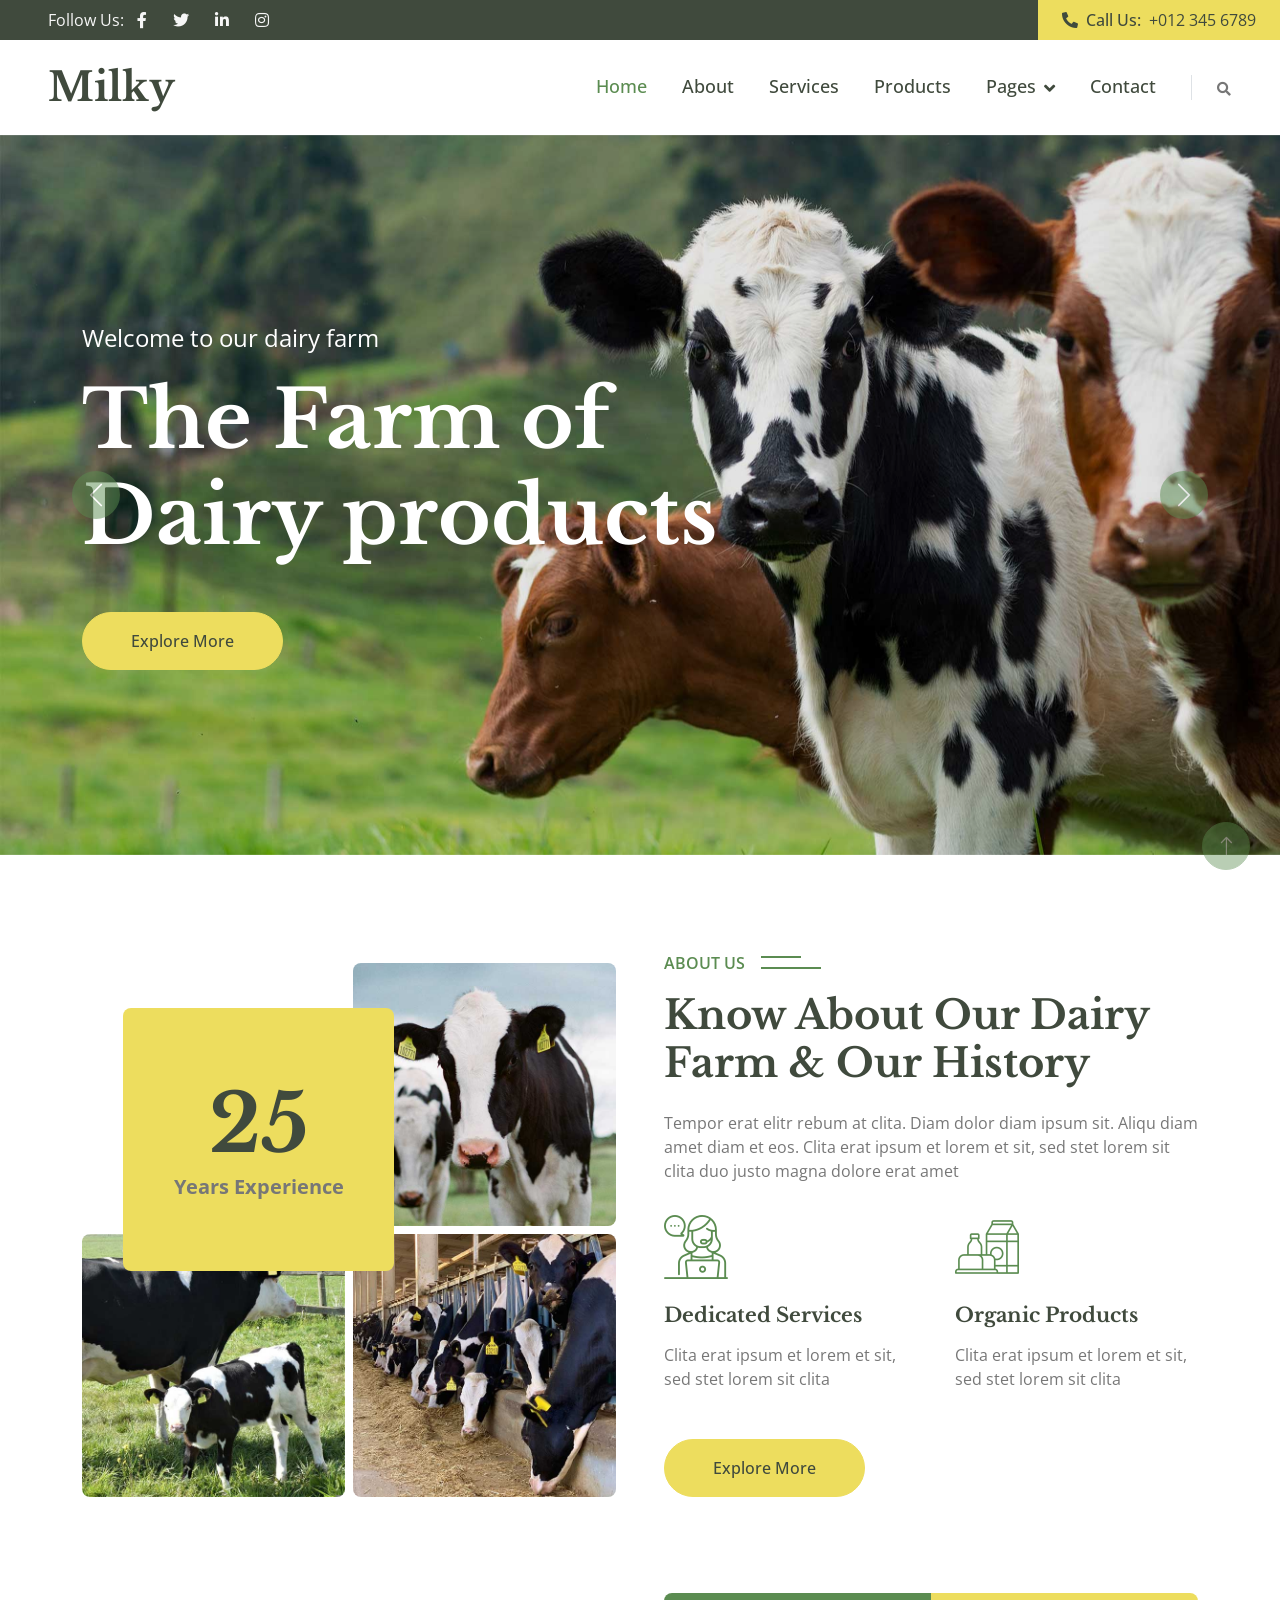
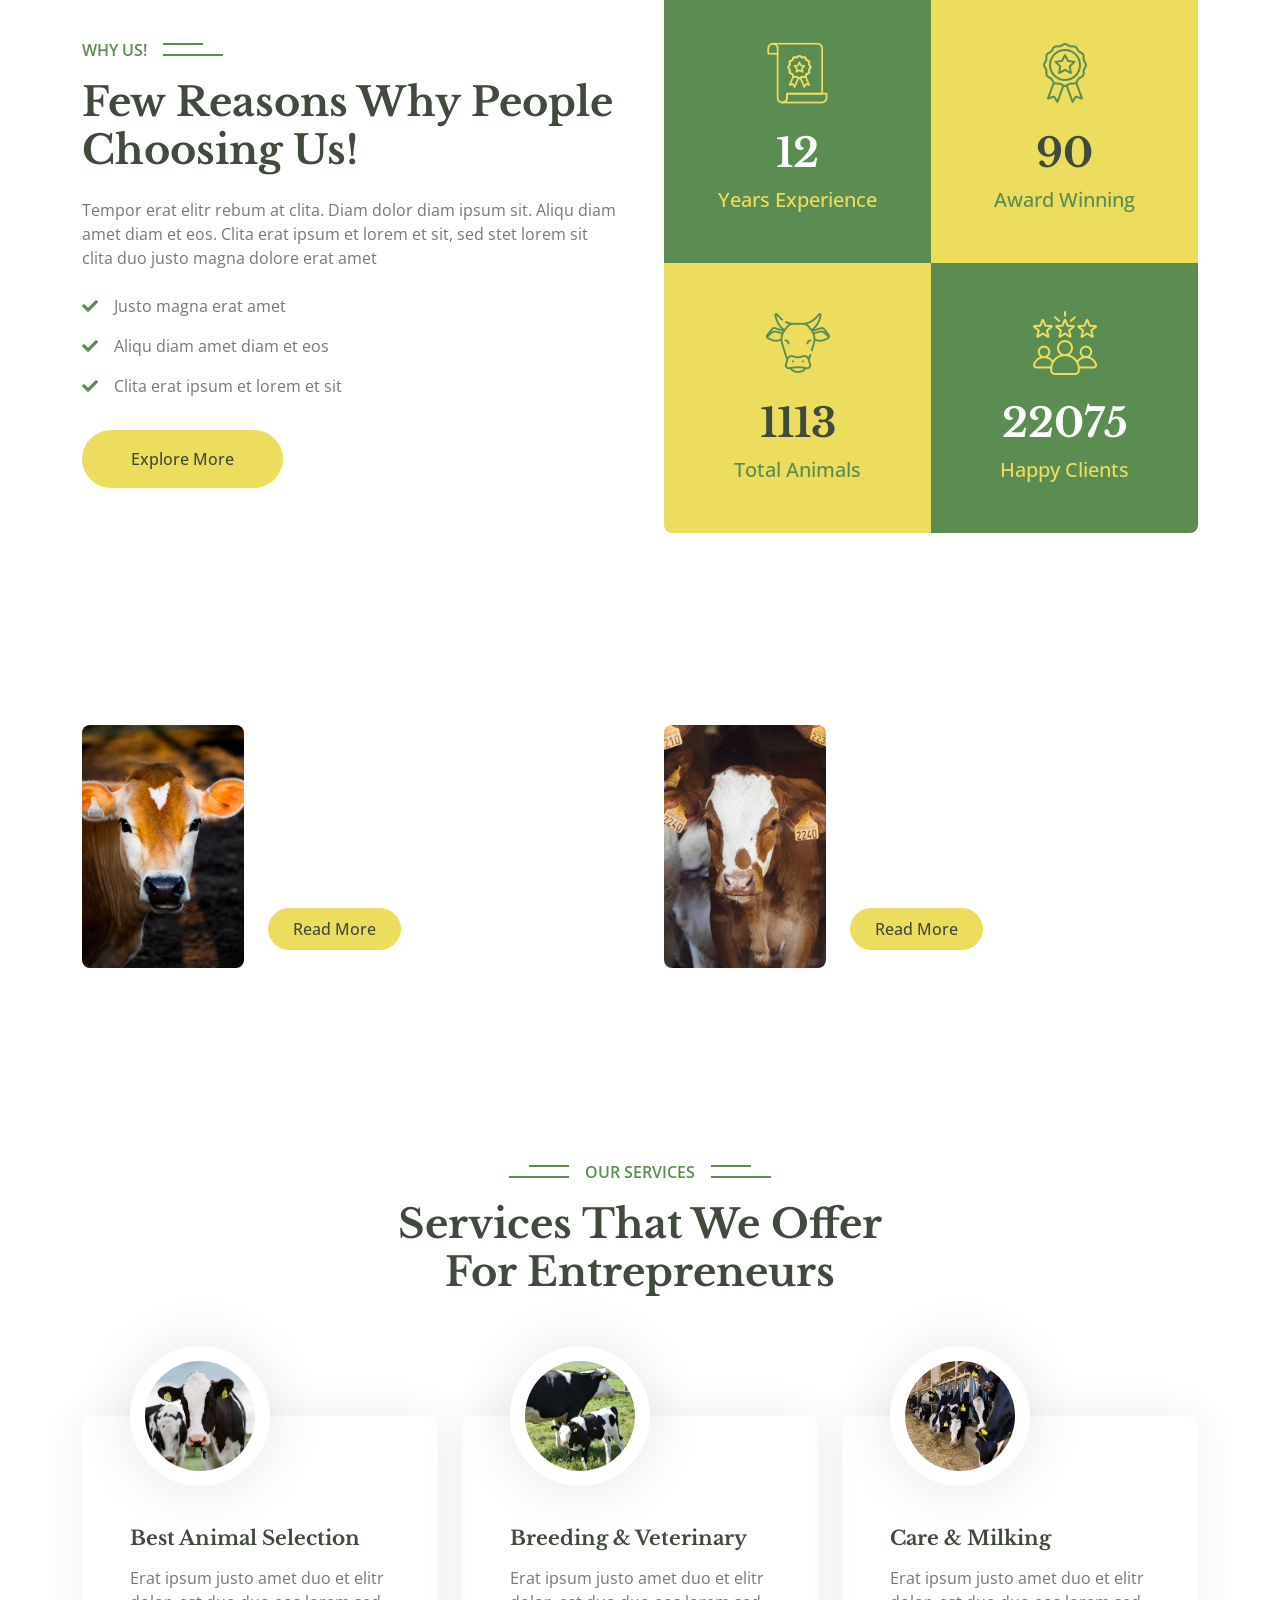
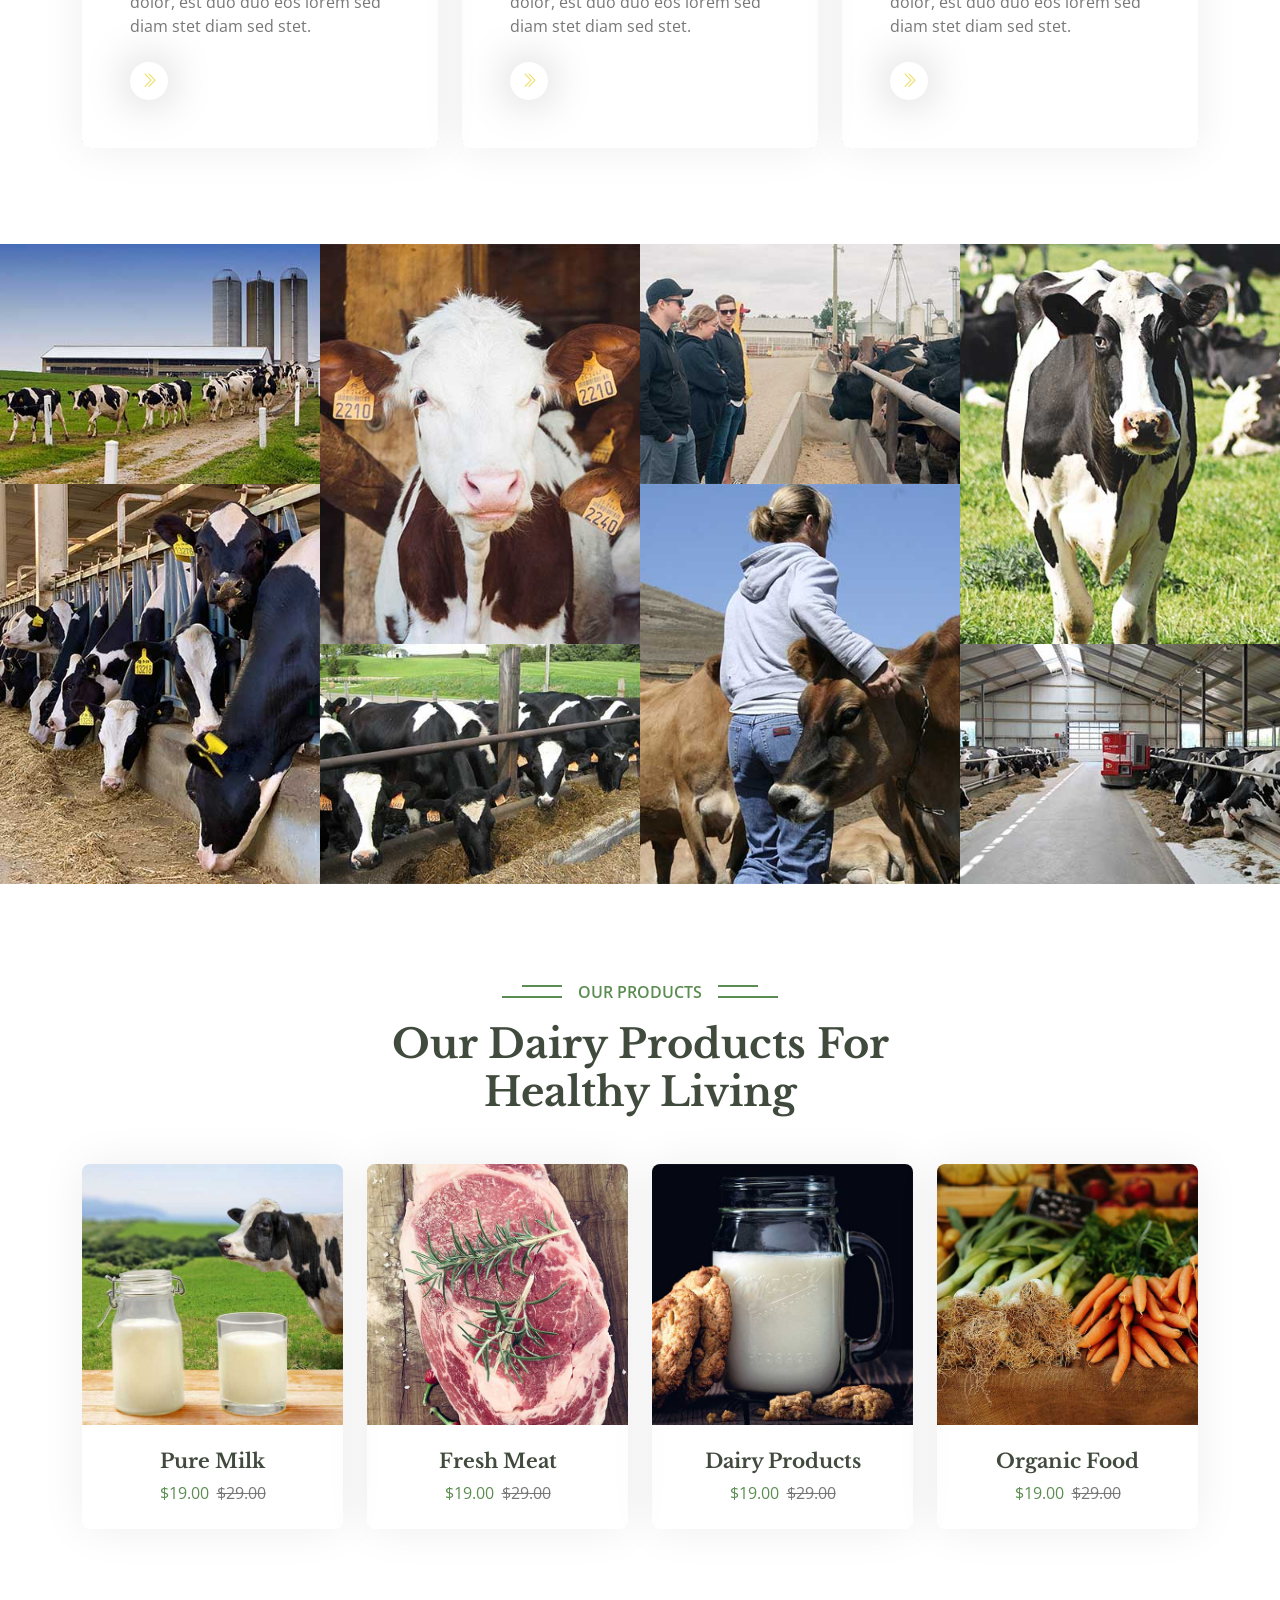
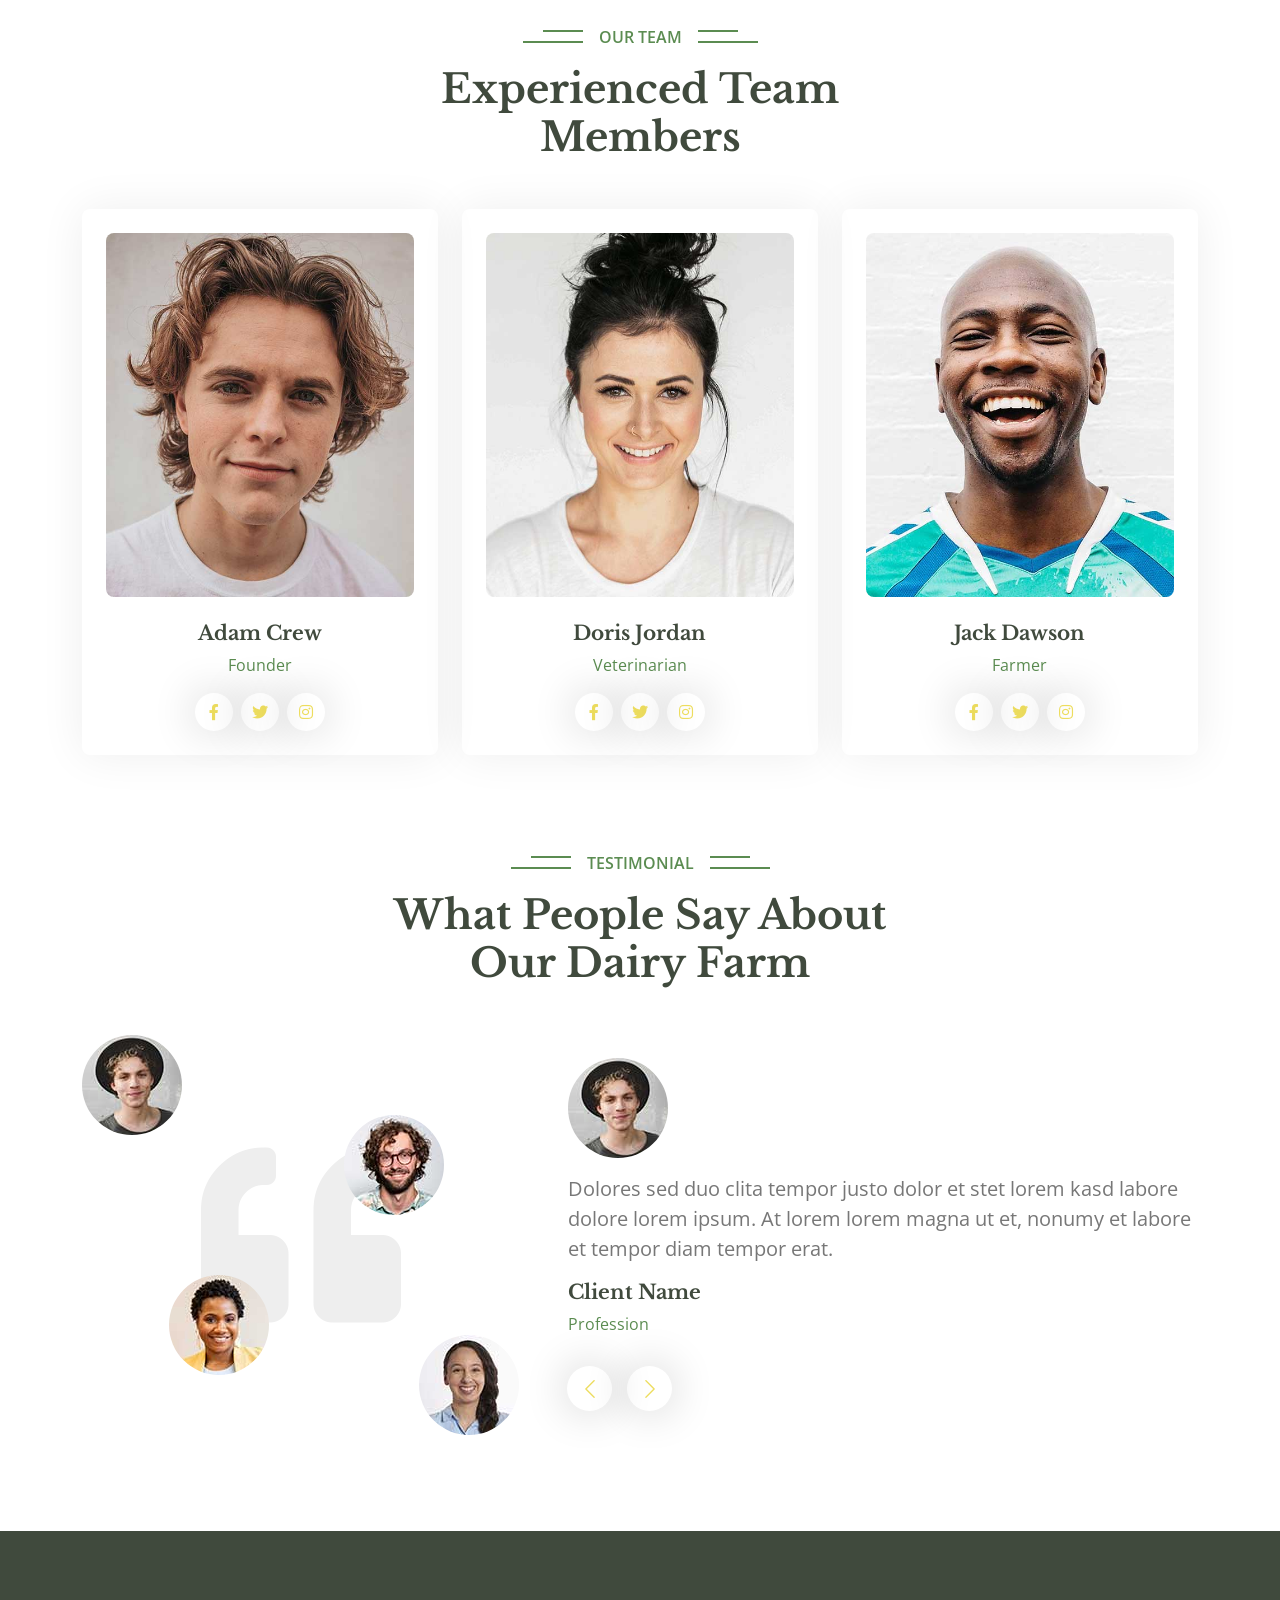
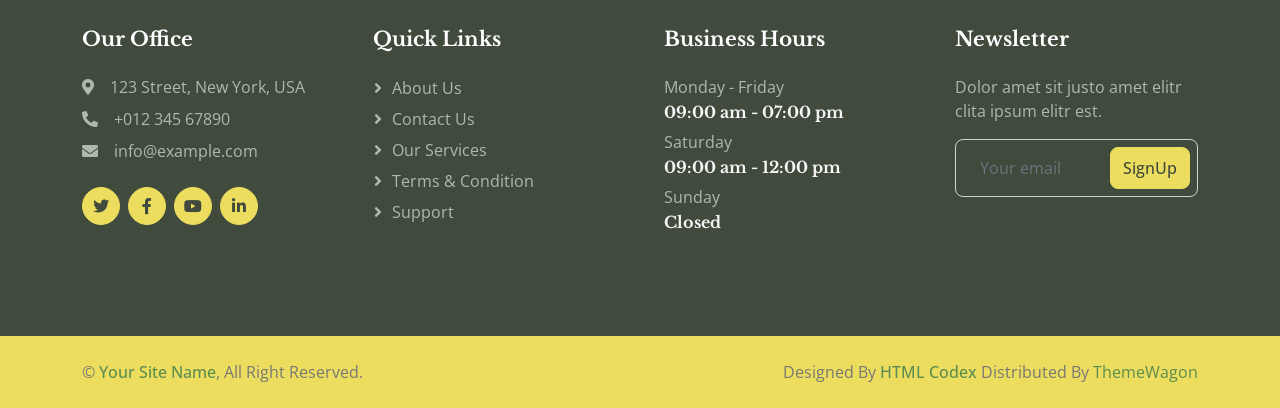
==== commit 04b2fedc: "upload new theme" ====
--- a/index.html
+++ b/index.html
@@ -1,1132 +1,723 @@
-<!doctype html>
+<!DOCTYPE html>
 <html lang="en">
-    <head>
-        <!-- Meta Tag -->
-        <meta charset="utf-8">
-        <meta http-equiv="content-type" content="text/html; charset=utf-8" />
-        <meta name="viewport" content="width=device-width, initial-scale=1">
-        <title>Miss Lashes</title>
-
-        <!-- Favicon -->
-        <link rel="shortcut icon" type="image/x-icon" href="images/favicon.ico">
-
-        <!-- Import All CSS files -->
-        <link href="css/bootstrap.min.css" rel="stylesheet">
-        <link rel="stylesheet" type="text/css" href="css/style.css">
-        <link rel="stylesheet" type="text/css" href="css/media.css">   
-        <link rel="stylesheet" type="text/css" href="css/slick.css"> 
-        <link rel="stylesheet" type="text/css" href="css/animate.css">  
-    </head>
-
-    <body>
-
-        <!-- Header Section -->
-        <header>
-            <div class="headerTopSection d-none d-md-block">
-                <ul class="d-flex justify-content-center">
-                    <li class="active">
-                        <a href="#"><img src="images/logo1.svg" title="" alt="" /></a>
-                    </li>
-                    <li>
-                        <a href="#"><img src="images/logo2.svg" title="" alt="" /></a>
-                    </li>
-                    <li>
-                        <a href="#"><img src="images/logo3.svg" title="" alt="" /></a>
-                    </li>
-                    <li>
-                        <a href="#"><img src="images/logo4.svg" title="" alt="" /></a>
-                    </li>
-                </ul>
-            </div>
-            <div class="logoSection">
-                <div class="container">
-                    <div class="logoContent d-flex align-items-center gap-5">
-                        <a href="#" class="logo w-100 d-none d-md-block">
-                            <img src="images/logo.svg" title="" alt="" />
-                        </a>                        
-                        <div class="headerSrch d-none d-md-flex w-100">
-                            <img src="images/srch-icon.svg" class="d-none d-md-block" title="" alt="" />    
-                            <input type="text" name="" placeholder="Suche" class="border-0 w-100 bg-transparent">
-                        </div>
-                        <div class="logoRight d-flex w-100 gap-3">
-                            <a href="#" class="d-block d-md-none">
-                                <img src="images/srch-red-icon.svg" class="srchIcon" title="" alt="" />
-                            </a> 
-                            <a href="#">
-                                <img src="images/user-icon.svg" class="user" title="" alt="" />
-                            </a> 
-                            <a href="#">
-                                <img src="images/shop-icon.svg" class="shop" title="" alt="" />
-                            </a> 
-
-                        </div>
-                    </div>
-                </div>
-            </div>
-            <nav class="navbar navbar-expand-md pt-0">
-                <div class="container">                  
-                    <button class="navbar-toggler" type="button" data-bs-toggle="collapse" data-bs-target="#navbarCollapse" aria-controls="navbarCollapse" aria-expanded="false" aria-label="Toggle navigation">
-                        <span class="navbar-toggler-icon"></span>
-                    </button>
-                    <a class="navbar-brand d-block d-md-none" href="#" data-bs-toggle="collapse" data-bs-target="#navbarCollapse" aria-controls="navbarCollapse" aria-expanded="false" aria-label="Toggle navigation">
-                        <img src="images/logo1.svg" title="" alt="" />
-                    </a>
-                    <div class="collapse navbar-collapse" id="navbarCollapse">
-                        <ul class="navbar-nav justify-content-between w-100">
-                            <li class="nav-item">
-                                <a class="nav-link" href="#">Sets</a>
-                            </li>
-                            <li class="nav-item">
-                                <a class="nav-link" href="#">Lashes</a>
-                            </li>
-                            <li class="nav-item">
-                                <a class="nav-link" href="#">Pinzetten</a>
-                            </li>
-                            <li class="nav-item">
-                                <a class="nav-link" href="#">Kleber</a>
-                            </li>
-                            <li class="nav-item">
-                                <a class="nav-link" href="#">Lifting</a>
-                            </li>
-                            <li class="nav-item">
-                                <a class="nav-link" href="#">Waxing</a>
-                            </li>
-                            <li class="nav-item">
-                                <a class="nav-link" href="#">Farben</a>
-                            </li>
-                            <li class="nav-item">
-                                <a class="nav-link" href="#">Pflege & Zubehör</a>
-                            </li>
-                            <li class="nav-item">
-                                <a class="nav-link" href="#">Schulungen</a>
-                            </li>
-                            <li class="nav-item">
-                                <a class="nav-link" href="#">Einrichtung</a>
-                            </li>
-                            <li class="nav-item">
-                                <a class="nav-link" href="#">Outlet</a>
-                            </li>
-                            <li class="nav-item">
-                                <a class="nav-link" href="#">Adventskalender</a>
-                            </li>
-                        </ul>
-                    </div>
-                </div>
-            </nav>
-        </header>
-
-        <!-- Banner Section -->
-        <section class="bannerSection position-relative">
-            <div class="container">
-                <div class="bannerContent">
-                    <ul class="frameImg d-flex align-items-center position-relative justify-content-between">
-                        <li>
-                            <img src="images/banner-img1.png" class="wow fadeInLeft" data-wow-delay="0.2s" title="" alt="" />
-                        </li>
-                        <li class="active">
-                            <img src="images/banner-img2.png" class="wow zoomIn" data-wow-delay="0.2s" title="" alt="" />
-                        </li>
-                        <li>
-                            <img src="images/banner-img3.png" class="wow fadeInRight" data-wow-delay="0.2s" title="" alt="" />
-                        </li>
-                    </ul>
-                    <div class="viewer bg-white rounded position-absolute p-2 p-sm-4 d-flex start-0 end-0 m-auto align-items-center wow fadeInUp" data-wow-delay="0.6s">
-                        <ul class="viewerIcon d-flex align-items-center me-0 me-sm-3 mb-2 mb-sm-0">
-                            <li>
-                                <a href="#"><img src="images/viewer1.svg" title="" alt="" /></a>
-                            </li>
-                            <li>
-                                <a href="#"><img src="images/viewer2.svg" title="" alt="" /></a>
-                            </li>
-                            <li>
-                                <a href="#"><img src="images/viewer3.svg" title="" alt="" /></a>
-                            </li>
-                            <li>
-                                <a href="#"><img src="images/viewer4.svg" title="" alt="" /></a>
-                            </li>
-                            <li>
-                                <a href="#"><img src="images/viewer5.svg" title="" alt="" /></a>
-                            </li>
-                            <li>
-                                <a href="#">1k+</a>
-                            </li>
-                        </ul> 
-                        <h5><span>Über 1.000</span> Kundeninnen</h5>
-                    </div>
-                </div>
-            </div>
-        </section>
-
-        <!-- Miss Lishes Section -->
-        <section class="missLishes padd pt-0">
-            <!-- Deine Treue Section -->
-            <div class="missLishesSparen padd">
-                <div class="container">
-                    <div class="sectionHead text-center w-100 m-auto pt-4 gap-3">
-                        <h1 class="mainHeading mb-4 w-100 m-auto wow fadeInUp" data-wow-delay="0.2s">Deine Treue zahlt sich aus. <span> Jetzt mit dem Vorteilsprogramm von Miss Lashes sparen!</span></h1>
-                        <p class=" wow fadeInUp" data-wow-delay="0.4s">Du hast ein eigenes Studio und machst Wimpernverlängerungen für Deine Kundinnen? Miss Lashes ist dein Online-Shop für hochwertige Produkte, die dir eine erstklassige Wimpernverlängerung ermöglichen. Qualität wird bei uns Groß geschrieben, damit deine Kundinnen umso glücklicher sind und und zu begeisterten Stammkundinnen werden.</p>
-                        <div class="btmImg position-relative m-auto wow fadeInUp" data-wow-delay="0.6s">
-                            <img src="images/w-icon.svg" class="position-absolute start-0 end-0 m-auto" title="" alt="" />
-                        </div>
-                    </div>
-                    <div class="iconGroup py-5 mt-0 mt-md-3 d-flex flex-wrap justify-content-start justify-content-xl-between gap-3">
-                        <div class="imgTxt d-flex align-items-center w-100 wow zoomIn" data-wow-delay="0.2s">
-                            <img src="images/imgInfo1.svg" title="" alt="" />
-                            <h6 class="ps-3">Hochwertige und innovative Produkte</h6>
-                        </div>
-                        <div class="imgTxt d-flex align-items-center w-100 wow zoomIn" data-wow-delay="0.4s">
-                            <img src="images/imgInfo2.svg" title="" alt="" />
-                            <h6 class="ps-3">Umfassende Online-Schulungen</h6>
-                        </div>
-                        <div class="imgTxt d-flex align-items-center w-100 wow zoomIn" data-wow-delay="0.6s">
-                            <img src="images/imgInfo3.svg" title="" alt="" />
-                            <h6 class="ps-3">Persönlicher Kundenservice</h6>
-                        </div>
-                        <div class="imgTxt d-flex align-items-center w-100 wow zoomIn" data-wow-delay="0.8s">
-                            <img src="images/imgInfo4.svg" title="" alt="" />
-                            <h6 class="ps-3">Effiziente Bestellabwicklung</h6>
-                        </div>
-                        <div class="imgTxt d-flex align-items-center w-100 wow zoomIn" data-wow-delay="1.0s">
-                            <img src="images/imgInfo5.svg" title="" alt="" />
-                            <h6 class="ps-3">Attraktives Vorteilsprogramm</h6>
-                        </div>
-                    </div>
-                    <div class="text-center">
-                        <button type="button" class="defaultBtn large wow fadeInUp" data-wow-delay="1.4s">Jetzt registrieren & Rabatte sichern 
-                            <img src="images/arrow.svg" class="ms-1" title="" alt="" />
-                        </button>
-                    </div>
-                </div>
-            </div>
-            <!-- Miss Lishes Vorteilsprogramm Section -->
-            <div class="missLishesVorteilsprogramm padd pt-0">
-                <div class="container-large">
-                    <div class="missLishesVorteilsprogrammContent bg-white padd pb-0 rounded">
+
+
+<!-- Mirrored from themewagon.github.io/milky/index.html by HTTrack Website Copier/3.x [XR&CO'2014], Mon, 20 Jul 2026 11:23:15 GMT -->
+<!-- Added by HTTrack --><meta http-equiv="content-type" content="text/html;charset=utf-8" /><!-- /Added by HTTrack -->
+<head>
+    <meta charset="utf-8">
+    <title>Milky - Dairy Website Template</title>
+    <meta content="width=device-width, initial-scale=1.0" name="viewport">
+    <meta content="" name="keywords">
+    <meta content="" name="description">
+
+    <!-- Favicon -->
+    <link href="img/favicon.html" rel="icon">
+
+    <!-- Google Web Fonts -->
+    <link rel="preconnect" href="https://fonts.googleapis.com/">
+    <link rel="preconnect" href="https://fonts.gstatic.com/" crossorigin>
+    <link
+        href="https://fonts.googleapis.com/css2?family=Libre+Baskerville:wght@700&amp;family=Open+Sans:wght@400;500;600&amp;display=swap"
+        rel="stylesheet">
+
+    <!-- Icon Font Stylesheet -->
+    <link href="css/font-awesome.min.css" rel="stylesheet">
+    <link href="css/font/bootstrap-icons.css" rel="stylesheet">
+
+    <!-- Libraries Stylesheet -->
+    <link href="lib/animate/animate.min.css" rel="stylesheet">
+    <link href="lib/owlcarousel/assets/owl.carousel.min.css" rel="stylesheet">
+    <link href="lib/lightbox/css/lightbox.min.css" rel="stylesheet">
+
+    <!-- Customized Bootstrap Stylesheet -->
+    <link href="css/bootstrap.min.css" rel="stylesheet">
+
+    <!-- Template Stylesheet -->
+    <link href="css/style.css" rel="stylesheet">
+</head>
+
+<body>
+    <!-- Spinner Start -->
+    <div id="spinner"
+        class="show bg-white position-fixed translate-middle w-100 vh-100 top-50 start-50 d-flex align-items-center justify-content-center">
+        <div class="spinner-border text-primary" role="status" style="width: 3rem; height: 3rem;"></div>
+    </div>
+    <!-- Spinner End -->
+
+
+    <!-- Topbar Start -->
+    <div class="container-fluid bg-dark px-0">
+        <div class="row g-0 d-none d-lg-flex">
+            <div class="col-lg-6 ps-5 text-start">
+                <div class="h-100 d-inline-flex align-items-center text-light">
+                    <span>Follow Us:</span>
+                    <a class="btn btn-link text-light" href="#"><i class="fab fa-facebook-f"></i></a>
+                    <a class="btn btn-link text-light" href="#"><i class="fab fa-twitter"></i></a>
+                    <a class="btn btn-link text-light" href="#"><i class="fab fa-linkedin-in"></i></a>
+                    <a class="btn btn-link text-light" href="#"><i class="fab fa-instagram"></i></a>
+                </div>
+            </div>
+            <div class="col-lg-6 text-end">
+                <div class="h-100 bg-secondary d-inline-flex align-items-center text-dark py-2 px-4">
+                    <span class="me-2 fw-semi-bold"><i class="fa fa-phone-alt me-2"></i>Call Us:</span>
+                    <span>+012 345 6789</span>
+                </div>
+            </div>
+        </div>
+    </div>
+    <!-- Topbar End -->
+
+
+    <!-- Navbar Start -->
+    <nav class="navbar navbar-expand-lg bg-white navbar-light sticky-top px-4 px-lg-5">
+        <a href="index.html" class="navbar-brand d-flex align-items-center">
+            <h1 class="m-0">Milky</h1>
+        </a>
+        <button type="button" class="navbar-toggler me-0" data-bs-toggle="collapse" data-bs-target="#navbarCollapse">
+            <span class="navbar-toggler-icon"></span>
+        </button>
+        <div class="collapse navbar-collapse" id="navbarCollapse">
+            <div class="navbar-nav ms-auto p-4 p-lg-0">
+                <a href="index.html" class="nav-item nav-link active">Home</a>
+                <a href="about.html" class="nav-item nav-link">About</a>
+                <a href="service.html" class="nav-item nav-link">Services</a>
+                <a href="product.html" class="nav-item nav-link">Products</a>
+                <div class="nav-item dropdown">
+                    <a href="#" class="nav-link dropdown-toggle" data-bs-toggle="dropdown">Pages</a>
+                    <div class="dropdown-menu bg-light m-0">
+                        <a href="gallery.html" class="dropdown-item">Gallery</a>
+                        <a href="feature.html" class="dropdown-item">Features</a>
+                        <a href="team.html" class="dropdown-item">Our Team</a>
+                        <a href="testimonial.html" class="dropdown-item">Testimonial</a>
+                        <!-- <a href="404.html" class="dropdown-item">404 Page</a> -->
+                    </div>
+                </div>
+                <a href="contact.html" class="nav-item nav-link">Contact</a>
+            </div>
+            <div class="border-start ps-4 d-none d-lg-block">
+                <button type="button" class="btn btn-sm p-0"><i class="fa fa-search"></i></button>
+            </div>
+        </div>
+    </nav>
+    <!-- Navbar End -->
+
+
+    <!-- Carousel Start -->
+    <div class="container-fluid px-0 mb-5">
+        <div id="header-carousel" class="carousel slide" data-bs-ride="carousel">
+            <div class="carousel-inner">
+                <div class="carousel-item active">
+                    <img class="w-100" src="img/carousel-1.jpg" alt="Image">
+                    <div class="carousel-caption">
                         <div class="container">
-                            <div class="sectionHead text-center w-100 m-auto">
-                                <h2 class="subHeading mb-4 w-100 m-auto wow fadeInUp" data-wow-delay="0.2s">Unser einzigartiges <span>Miss Lashes Vorteilsprogramm</span></h2>
-                                <p class=" wow fadeInUp" data-wow-delay="0.4s">Unser Vorteilsprogramm ordnet dich je nach Einkaufswert pro Jahr in ein Level von 1 - 5 ein: Je höher dein Level, desto mehr Vorteile erhältst du. <b>Genieße Rabatte, gratis Zugang zu Online-Schulungen</b> und vieles mehr.</p>
-                                <div class="btmImg position-relative m-auto wow fadeInUp" data-wow-delay="0.6s">
-                                    <img src="images/w-icon.svg" class="position-absolute start-0 end-0 m-auto bg-white" title="" alt="" />
+                            <div class="row justify-content-start">
+                                <div class="col-lg-8 text-start">
+                                    <p class="fs-4 text-white">Welcome to our dairy farm</p>
+                                    <h1 class="display-1 text-white mb-5 animated slideInRight">The Farm of Dairy
+                                        products</h1>
+                                    <a href="#"
+                                        class="btn btn-secondary rounded-pill py-3 px-5 animated slideInRight">Explore
+                                        More</a>
                                 </div>
                             </div>
-                            <div class="levelsMain d-flex flex-md-nowrap flex-wrap align-items-baseline pt-5 gap-la-4 gap-3">
-                                <div class="levels wow zoomIn" data-wow-delay="0.2s">
-                                    <div class="levelBox level1 rounded p-2 w-100 d-flex align-items-center justify-content-end">
-                                        <div class="levelNum text-white">1</div>    
-                                    </div>
-                                    <div class="levelContent">
-                                        <label class="pb-2 pt-3 mt-1 d-flex">Level 1</label>
-                                        <h5 class="mb-2 pb-1">5% Rabatt</h5>
-                                        <ul class="ms-3">
-                                            <li>Ab 500 € Einkaufswert /Jahr</li>
-                                        </ul>
-                                    </div>
+                        </div>
+                    </div>
+                </div>
+                <div class="carousel-item">
+                    <img class="w-100" src="img/carousel-2.jpg" alt="Image">
+                    <div class="carousel-caption">
+                        <div class="container">
+                            <div class="row justify-content-end">
+                                <div class="col-lg-8 text-end">
+                                    <p class="fs-4 text-white">Welcome to our dairy farm</p>
+                                    <h1 class="display-1 text-white mb-5 animated slideInRight">Best Organic Dairy
+                                        Products</h1>
+                                    <a href="#"
+                                        class="btn btn-secondary rounded-pill py-3 px-5 animated slideInLeft">Explore
+                                        More</a>
                                 </div>
-                                <div class="levels wow zoomIn" data-wow-delay="0.4s">
-                                    <div class="levelBox level2 rounded p-2 w-100 d-flex align-items-center justify-content-end">
-                                        <div class="levelNum text-white">2</div>    
-                                    </div>
-                                    <div class="levelContent">
-                                        <label class="pb-2 pt-3 mt-1 d-flex">Level 2</label>
-                                        <h5 class="mb-2 pb-1">10% Rabatt</h5>
-                                        <ul class="ms-3">
-                                            <li>Ab 1.000 € Einkaufswert /Jahr</li>
-                                        </ul>
-                                    </div>
+                            </div>
+                        </div>
+                    </div>
+                </div>
+            </div>
+            <button class="carousel-control-prev" type="button" data-bs-target="#header-carousel" data-bs-slide="prev">
+                <span class="carousel-control-prev-icon" aria-hidden="true"></span>
+                <span class="visually-hidden">Previous</span>
+            </button>
+            <button class="carousel-control-next" type="button" data-bs-target="#header-carousel" data-bs-slide="next">
+                <span class="carousel-control-next-icon" aria-hidden="true"></span>
+                <span class="visually-hidden">Next</span>
+            </button>
+        </div>
+    </div>
+    <!-- Carousel End -->
+
+
+    <!-- About Start -->
+    <div class="container-xxl py-5">
+        <div class="container">
+            <div class="row g-5 align-items-end">
+                <div class="col-lg-6">
+                    <div class="row g-2">
+                        <div class="col-6 position-relative wow fadeIn" data-wow-delay="0.7s">
+                            <div class="about-experience bg-secondary rounded">
+                                <h1 class="display-1 mb-0">25</h1>
+                                <small class="fs-5 fw-bold">Years Experience</small>
+                            </div>
+                        </div>
+                        <div class="col-6 wow fadeIn" data-wow-delay="0.1s">
+                            <img class="img-fluid rounded" src="img/service-1.jpg">
+                        </div>
+                        <div class="col-6 wow fadeIn" data-wow-delay="0.3s">
+                            <img class="img-fluid rounded" src="img/service-2.jpg">
+                        </div>
+                        <div class="col-6 wow fadeIn" data-wow-delay="0.5s">
+                            <img class="img-fluid rounded" src="img/service-3.jpg">
+                        </div>
+                    </div>
+                </div>
+                <div class="col-lg-6 wow fadeIn" data-wow-delay="0.5s">
+                    <p class="section-title bg-white text-start text-primary pe-3">About Us</p>
+                    <h1 class="mb-4">Know About Our Dairy Farm & Our History</h1>
+                    <p class="mb-4">Tempor erat elitr rebum at clita. Diam dolor diam ipsum sit. Aliqu diam amet diam et
+                        eos. Clita erat ipsum et lorem et sit, sed stet lorem sit clita duo justo magna dolore erat amet
+                    </p>
+                    <div class="row g-5 pt-2 mb-5">
+                        <div class="col-sm-6">
+                            <img class="img-fluid mb-4" src="img/service.png" alt="">
+                            <h5 class="mb-3">Dedicated Services</h5>
+                            <span>Clita erat ipsum et lorem et sit, sed stet lorem sit clita</span>
+                        </div>
+                        <div class="col-sm-6">
+                            <img class="img-fluid mb-4" src="img/product.png" alt="">
+                            <h5 class="mb-3">Organic Products</h5>
+                            <span>Clita erat ipsum et lorem et sit, sed stet lorem sit clita</span>
+                        </div>
+                    </div>
+                    <a class="btn btn-secondary rounded-pill py-3 px-5" href="#">Explore More</a>
+                </div>
+            </div>
+        </div>
+    </div>
+    <!-- About End -->
+
+
+    <!-- Features Start -->
+    <div class="container-xxl py-5">
+        <div class="container">
+            <div class="row g-5 align-items-center">
+                <div class="col-lg-6 wow fadeInUp" data-wow-delay="0.1s">
+                    <p class="section-title bg-white text-start text-primary pe-3">Why Us!</p>
+                    <h1 class="mb-4">Few Reasons Why People Choosing Us!</h1>
+                    <p class="mb-4">Tempor erat elitr rebum at clita. Diam dolor diam ipsum sit. Aliqu diam amet diam et
+                        eos. Clita erat ipsum et lorem et sit, sed stet lorem sit clita duo justo magna dolore erat amet
+                    </p>
+                    <p><i class="fa fa-check text-primary me-3"></i>Justo magna erat amet</p>
+                    <p><i class="fa fa-check text-primary me-3"></i>Aliqu diam amet diam et eos</p>
+                    <p><i class="fa fa-check text-primary me-3"></i>Clita erat ipsum et lorem et sit</p>
+                    <a class="btn btn-secondary rounded-pill py-3 px-5 mt-3" href="#">Explore More</a>
+                </div>
+                <div class="col-lg-6">
+                    <div class="rounded overflow-hidden">
+                        <div class="row g-0">
+                            <div class="col-sm-6 wow fadeIn" data-wow-delay="0.1s">
+                                <div class="text-center bg-primary py-5 px-4">
+                                    <img class="img-fluid mb-4" src="img/experience.png" alt="">
+                                    <h1 class="display-6 text-white" data-toggle="counter-up">25</h1>
+                                    <span class="fs-5 fw-semi-bold text-secondary">Years Experience</span>
                                 </div>
-                                <div class="levels wow zoomIn" data-wow-delay="0.6s">
-                                    <div class="levelBox level3 rounded p-2 w-100 d-flex align-items-center justify-content-end">
-                                        <div class="levelNum text-white">3</div>    
-                                    </div>
-                                    <div class="levelContent">
-                                        <label class="pb-2 pt-3 mt-1 d-flex">Level 3</label>
-                                        <h5 class="mb-2 pb-1">15% Rabatt</h5>
-                                        <ul class="ms-3">
-                                            <li>Ab 4.000 € Einkaufswert /Jahr</li>
-                                            <li>Jährlich eine Online Schulung</li>
-                                        </ul>
-                                    </div>
+                            </div>
+                            <div class="col-sm-6 wow fadeIn" data-wow-delay="0.3s">
+                                <div class="text-center bg-secondary py-5 px-4">
+                                    <img class="img-fluid mb-4" src="img/award.png" alt="">
+                                    <h1 class="display-6" data-toggle="counter-up">183</h1>
+                                    <span class="fs-5 fw-semi-bold text-primary">Award Winning</span>
                                 </div>
-                                <div class="levels wow zoomIn" data-wow-delay="0.8s">
-                                    <div class="levelBox level4 rounded p-2 w-100 d-flex align-items-center justify-content-end">
-                                        <div class="levelNum text-white">4</div>    
-                                    </div>
-                                    <div class="levelContent">
-                                        <label class="pb-2 pt-3 mt-1 d-flex">Level 4</label>
-                                        <h5 class="mb-2 pb-1">20% Rabatt</h5>
-                                        <ul class="ms-3">
-                                            <li>Ab 12.000 € Einkaufswert /Jahr</li>
-                                            <li>5% RaaLieferung frei Hausbatt</li>
-                                            <li>Jährlich eine Online Schulung</li>
-                                        </ul>
-                                    </div>
+                            </div>
+                            <div class="col-sm-6 wow fadeIn" data-wow-delay="0.5s">
+                                <div class="text-center bg-secondary py-5 px-4">
+                                    <img class="img-fluid mb-4" src="img/animal.png" alt="">
+                                    <h1 class="display-6" data-toggle="counter-up">2619</h1>
+                                    <span class="fs-5 fw-semi-bold text-primary">Total Animals</span>
                                 </div>
-                                <div class="levels wow zoomIn" data-wow-delay="1.0s">
-                                    <div class="levelBox level5 rounded p-2 w-100 d-flex align-items-center justify-content-end">
-                                        <div class="levelNum text-white">5</div>    
-                                    </div>
-                                    <div class="levelContent">
-                                        <label class="pb-2 pt-3 mt-1 d-flex">Level 5</label>
-                                        <h5 class="mb-2 pb-1">25% Rabatt</h5>
-                                        <ul class="ms-3">
-                                            <li>Ab 20.000 € Einkaufswert /Jahr</li>
-                                            <li>Lieferung frei Haus</li>
-                                            <li>Jährlich eine Online Schulung</li>
-                                        </ul>
-                                    </div>
+                            </div>
+                            <div class="col-sm-6 wow fadeIn" data-wow-delay="0.7s">
+                                <div class="text-center bg-primary py-5 px-4">
+                                    <img class="img-fluid mb-4" src="img/client.png" alt="">
+                                    <h1 class="display-6 text-white" data-toggle="counter-up">51940</h1>
+                                    <span class="fs-5 fw-semi-bold text-secondary">Happy Clients</span>
                                 </div>
                             </div>
-                            <article class="minBanner position-relative d-flex mt-4 flex-md-nowrap flex-wrap">
-                                <img src="images/minBannerImg.png" alt="" title="" />
-                                <div class="minBanerContent w-100 d-flex flex-md-nowrap flex-wrap align-items-center justify-content-center justify-content-sm-between">
-                                    <div class="minBannerLeft w-100 pe-0 pe-ms-3 text-center text-sm-start wow fadeInUp" data-wow-delay="0.2s">
-                                        <h3 class="mb-3"><span>Registriere Dich jetzt,</span> um Rabatte zu erhalten!</h3>
-                                        <p>Spare auf tägliche Arbeitsmaterialien, deiner Studioausstattung und vielem mehr!</p>
-                                    </div>
-                                    <button type="button" class="defaultBtn mt-4 mt-ms-0 wow fadeInUp" data-wow-delay="0.2s">Jetzt registrieren 
-                                        <img src="images/arrow.svg" class="ms-1" title="" alt="" />
-                                    </button>
-                                </div>                                
-                            </article>
-                        </div>
-                    </div>
-                </div>
-            </div>
-        </section>
-
-        <!-- Produkte Section -->
-        <section class="lashesProdukte padd">
-            <div class="container">
-                <div class="sectionHead text-center w-100 m-auto">
-                    <h2 class="subHeading mb-4 w-100 m-auto wow fadeInUp" data-wow-delay="0.2s">Einzigartige Miss <span>Lashes Produkte</span></h2>
-                    <p class=" wow fadeInUp" data-wow-delay="0.4s">Miss Lashes bietet dir alles aus einer Hand, was deine Kundinnen noch glücklicher macht. Egal ob Lashes, Sets, Kleber oder auch Adventskalender. Überzeugt? Registriere dich jetzt um exklusive Rabatte zu erhalten. 
-                    </p>
-                    <div class="btmImg position-relative m-auto wow fadeInUp" data-wow-delay="0.6s">
-                        <img src="images/w-icon.svg" class="position-absolute start-0 end-0 m-auto bg-white" title="" alt="" />
-                    </div>
-                </div>
-                <div class="row row-cols-lg-4 row-cols-md-3 row-cols-1 g-3 pt-5 mt-2 slider products">
-                    <div>
-                        <a href="#" class="col produkteBox">
-                            <div class="produkteImg">
-                                <img src="images/prodImg1.png" class="w-100" title="" alt="" />
-                            </div>
-                            <div class="produkteBtm d-flex align-items-center justify-content-between p-3">
-                                <h6>Sets</h6>
-                                <img src="images/arrow2.svg" title="" alt="" />
-                            </div>
+                        </div>
+                    </div>
+                </div>
+            </div>
+        </div>
+    </div>
+    <!-- Features End -->
+
+
+    <!-- Banner Start -->
+    <div class="container-fluid banner my-5 py-5" data-parallax="scroll" data-image-src="img/banner.jpg">
+        <div class="container py-5">
+            <div class="row g-5">
+                <div class="col-lg-6 wow fadeIn" data-wow-delay="0.3s">
+                    <div class="row g-4 align-items-center">
+                        <div class="col-sm-4">
+                            <img class="img-fluid rounded" src="img/banner-1.jpg" alt="">
+                        </div>
+                        <div class="col-sm-8">
+                            <h2 class="text-white mb-3">We Sell Best Dairy Products</h2>
+                            <p class="text-white mb-4">Clita erat ipsum et lorem et sit, sed stet lorem sit clita duo
+                                justo magna dolore erat amet</p>
+                            <a class="btn btn-secondary rounded-pill py-2 px-4" href="#">Read More</a>
+                        </div>
+                    </div>
+                </div>
+                <div class="col-lg-6 wow fadeIn" data-wow-delay="0.5s">
+                    <div class="row g-4 align-items-center">
+                        <div class="col-sm-4">
+                            <img class="img-fluid rounded" src="img/banner-2.jpg" alt="">
+                        </div>
+                        <div class="col-sm-8">
+                            <h2 class="text-white mb-3">We Deliver Fresh Mild Worldwide</h2>
+                            <p class="text-white mb-4">Clita erat ipsum et lorem et sit, sed stet lorem sit clita duo
+                                justo magna dolore erat amet</p>
+                            <a class="btn btn-secondary rounded-pill py-2 px-4" href="#">Read More</a>
+                        </div>
+                    </div>
+                </div>
+            </div>
+        </div>
+    </div>
+    <!-- Banner End -->
+
+
+    <!-- Service Start -->
+    <div class="container-xxl py-5">
+        <div class="container">
+            <div class="text-center mx-auto pb-4 wow fadeInUp" data-wow-delay="0.1s" style="max-width: 500px;">
+                <p class="section-title bg-white text-center text-primary px-3">Our Services</p>
+                <h1 class="mb-5">Services That We Offer For Entrepreneurs</h1>
+            </div>
+            <div class="row gy-5 gx-4">
+                <div class="col-lg-4 col-md-6 pt-5 wow fadeInUp" data-wow-delay="0.1s">
+                    <div class="service-item d-flex h-100">
+                        <div class="service-img">
+                            <img class="img-fluid" src="img/service-1.jpg" alt="">
+                        </div>
+                        <div class="service-text p-5 pt-0">
+                            <div class="service-icon">
+                                <img class="img-fluid rounded-circle" src="img/service-1.jpg" alt="">
+                            </div>
+                            <h5 class="mb-3">Best Animal Selection</h4>
+                                <p class="mb-4">Erat ipsum justo amet duo et elitr dolor, est duo duo eos lorem sed diam
+                                    stet diam sed stet.</p>
+                                <a class="btn btn-square rounded-circle" href="#"><i
+                                        class="bi bi-chevron-double-right"></i></a>
+                        </div>
+                    </div>
+                </div>
+                <div class="col-lg-4 col-md-6 pt-5 wow fadeInUp" data-wow-delay="0.3s">
+                    <div class="service-item d-flex h-100">
+                        <div class="service-img">
+                            <img class="img-fluid" src="img/service-2.jpg" alt="">
+                        </div>
+                        <div class="service-text p-5 pt-0">
+                            <div class="service-icon">
+                                <img class="img-fluid rounded-circle" src="img/service-2.jpg" alt="">
+                            </div>
+                            <h5 class="mb-3">Breeding & Veterinary</h5>
+                            <p class="mb-4">Erat ipsum justo amet duo et elitr dolor, est duo duo eos lorem sed diam
+                                stet diam sed stet.</p>
+                            <a class="btn btn-square rounded-circle" href="#"><i
+                                    class="bi bi-chevron-double-right"></i></a>
+                        </div>
+                    </div>
+                </div>
+                <div class="col-lg-4 col-md-6 pt-5 wow fadeInUp" data-wow-delay="0.5s">
+                    <div class="service-item d-flex h-100">
+                        <div class="service-img">
+                            <img class="img-fluid" src="img/service-3.jpg" alt="">
+                        </div>
+                        <div class="service-text p-5 pt-0">
+                            <div class="service-icon">
+                                <img class="img-fluid rounded-circle" src="img/service-3.jpg" alt="">
+                            </div>
+                            <h5 class="mb-3">Care & Milking</h5>
+                            <p class="mb-4">Erat ipsum justo amet duo et elitr dolor, est duo duo eos lorem sed diam
+                                stet diam sed stet.</p>
+                            <a class="btn btn-square rounded-circle" href="#"><i
+                                    class="bi bi-chevron-double-right"></i></a>
+                        </div>
+                    </div>
+                </div>
+            </div>
+        </div>
+    </div>
+    <!-- Service End -->
+
+
+    <!-- Gallery Start -->
+    <div class="container-xxl py-5 px-0">
+        <div class="row g-0">
+            <div class="col-lg-3 col-md-6 wow fadeInUp" data-wow-delay="0.1s">
+                <div class="row g-0">
+                    <div class="col-12">
+                        <a class="d-block" href="img/gallery-5.jpg" data-lightbox="gallery">
+                            <img class="img-fluid" src="img/gallery-5.jpg" alt="">
                         </a>
                     </div>
-                    <div>
-                        <a href="#" class="col produkteBox">
-                            <div class="produkteImg">
-                                <img src="images/prodImg2.png" class="w-100" title="" alt="" />
-                            </div>
-                            <div class="produkteBtm d-flex align-items-center justify-content-between p-3">
-                                <h6>Lashes</h6>
-                                <img src="images/arrow2.svg" title="" alt="" />
-                            </div>
+                    <div class="col-12">
+                        <a class="d-block" href="img/gallery-1.jpg" data-lightbox="gallery">
+                            <img class="img-fluid" src="img/gallery-1.jpg" alt="">
                         </a>
                     </div>
-                    <div>
-                        <a href="#" class="col produkteBox">
-                            <div class="produkteImg">
-                                <img src="images/prodImg3.png" class="w-100" title="" alt="" />
-                            </div>
-                            <div class="produkteBtm d-flex align-items-center justify-content-between p-3">
-                                <h6>Pinzetten</h6>
-                                <img src="images/arrow2.svg" title="" alt="" />
-                            </div>
+                </div>
+            </div>
+            <div class="col-lg-3 col-md-6 wow fadeInUp" data-wow-delay="0.3s">
+                <div class="row g-0">
+                    <div class="col-12">
+                        <a class="d-block" href="img/gallery-2.jpg" data-lightbox="gallery">
+                            <img class="img-fluid" src="img/gallery-2.jpg" alt="">
                         </a>
                     </div>
-                    <div>
-                        <a href="#" class="col produkteBox">
-                            <div class="produkteImg">
-                                <img src="images/prodImg4.png" class="w-100" title="" alt="" />
-                            </div>
-                            <div class="produkteBtm d-flex align-items-center justify-content-between p-3">
-                                <h6>Kleber</h6>
-                                <img src="images/arrow2.svg" title="" alt="" />
-                            </div>
+                    <div class="col-12">
+                        <a class="d-block" href="img/gallery-6.jpg" data-lightbox="gallery">
+                            <img class="img-fluid" src="img/gallery-6.jpg" alt="">
                         </a>
                     </div>
-                    <div>
-                        <a href="#" class="col produkteBox">
-                            <div class="produkteImg">
-                                <img src="images/prodImg5.png" class="w-100" title="" alt="" />
-                            </div>
-                            <div class="produkteBtm d-flex align-items-center justify-content-between p-3">
-                                <h6>Lifting</h6>
-                                <img src="images/arrow2.svg" title="" alt="" />
-                            </div>
+                </div>
+            </div>
+            <div class="col-lg-3 col-md-6 wow fadeInUp" data-wow-delay="0.5s">
+                <div class="row g-0">
+                    <div class="col-12">
+                        <a class="d-block" href="img/gallery-7.jpg" data-lightbox="gallery">
+                            <img class="img-fluid" src="img/gallery-7.jpg" alt="">
                         </a>
                     </div>
-                    <div>
-                        <a href="#" class="col produkteBox">
-                            <div class="produkteImg">
-                                <img src="images/prodImg6.png" class="w-100" title="" alt="" />
-                            </div>
-                            <div class="produkteBtm d-flex align-items-center justify-content-between p-3">
-                                <h6>Waxing</h6>
-                                <img src="images/arrow2.svg" title="" alt="" />
-                            </div>
+                    <div class="col-12">
+                        <a class="d-block" href="img/gallery-3.jpg" data-lightbox="gallery">
+                            <img class="img-fluid" src="img/gallery-3.jpg" alt="">
                         </a>
                     </div>
-                    <div>
-                        <a href="#" class="col produkteBox">
-                            <div class="produkteImg">
-                                <img src="images/prodImg7.png" class="w-100" title="" alt="" />
-                            </div>
-                            <div class="produkteBtm d-flex align-items-center justify-content-between p-3">
-                                <h6>Farben</h6>
-                                <img src="images/arrow2.svg" title="" alt="" />
-                            </div>
+                </div>
+            </div>
+            <div class="col-lg-3 col-md-6 wow fadeInUp" data-wow-delay="0.7s">
+                <div class="row g-0">
+                    <div class="col-12">
+                        <a class="d-block" href="img/gallery-4.jpg" data-lightbox="gallery">
+                            <img class="img-fluid" src="img/gallery-4.jpg" alt="">
                         </a>
                     </div>
-                    <div>
-                        <a href="#" class="col produkteBox">
-                            <div class="produkteImg">
-                                <img src="images/prodImg8.png" class="w-100" title="" alt="" />
-                            </div>
-                            <div class="produkteBtm d-flex align-items-center justify-content-between p-3">
-                                <h6>Pflege & Zubehör</h6>
-                                <img src="images/arrow2.svg" title="" alt="" />
-                            </div>
+                    <div class="col-12">
+                        <a class="d-block" href="img/gallery-8.jpg" data-lightbox="gallery">
+                            <img class="img-fluid" src="img/gallery-8.jpg" alt="">
                         </a>
                     </div>
-                    <div>
-                        <a href="#" class="col produkteBox">
-                            <div class="produkteImg">
-                                <img src="images/prodImg9.png" class="w-100" title="" alt="" />
-                            </div>
-                            <div class="produkteBtm d-flex align-items-center justify-content-between p-3">
-                                <h6>Schulungen</h6>
-                                <img src="images/arrow2.svg" title="" alt="" />
-                            </div>
-                        </a>
-                    </div>
-                    <div>
-                        <a href="#" class="col produkteBox">
-                            <div class="produkteImg">
-                                <img src="images/prodImg10.png" class="w-100" title="" alt="" />
-                            </div>
-                            <div class="produkteBtm d-flex align-items-center justify-content-between p-3">
-                                <h6>Einrichtung</h6>
-                                <img src="images/arrow2.svg" title="" alt="" />
-                            </div>
-                        </a>
-                    </div>
-                    <div>
-                        <a href="#" class="col produkteBox">
-                            <div class="produkteImg">
-                                <img src="images/prodImg11.png" class="w-100" title="" alt="" />
-                            </div>
-                            <div class="produkteBtm d-flex align-items-center justify-content-between p-3">
-                                <h6>Outlet</h6>
-                                <img src="images/arrow2.svg" title="" alt="" />
-                            </div>
-                        </a>
-                    </div>
-                    <div>
-                        <a href="#" class="col produkteBox">
-                            <div class="produkteImg">
-                                <img src="images/prodImg12.png" class="w-100" title="" alt="" />
-                            </div>
-                            <div class="produkteBtm d-flex align-items-center justify-content-between p-3">
-                                <h6>Studioausstattung</h6>
-                                <img src="images/arrow2.svg" title="" alt="" />
-                            </div>
-                        </a>
-                    </div>
-                </div>
-            </div>
-        </section>
-
-        <!-- Kundinnen Section -->
-        <section class="kundinnen padd pb-0">
-            <div class="container">
-                <div class="sectionHead text-center w-100 m-auto">
-                    <h2 class="subHeading mb-4 w-100 m-auto wow fadeInUp" data-wow-delay="0.2s">Zufriedene <span>Kundinnen</span></h2>
-                    <p class=" wow fadeInUp" data-wow-delay="0.4s">Bereits hunderte Kosmetik-Studios vertrauen Miss Lashes. Wir stehen für überragende Qualität und persönlichen Kundenservice.</p>
-                    <div class="btmImg position-relative m-auto wow fadeInUp" data-wow-delay="0.6s">
-                        <img src="images/w-icon.svg" class="position-absolute start-0 end-0 m-auto" title="" alt="" />
-                    </div>
-                </div>
-                <div class="kundinnenContent slider clients d-flex pt-5 mt-0 mt-md-0">
-                    <div>
-                        <div class="kundinnenBox w-100 mw-100 text-start bg-white rounded d-flex flex-wrap gap-4">
-                            <div class="clientInfo d-flex align-items-center">
-                                <img src="images/client1.png" class="" title="" alt="" />
-                                <div class="clientDetail ps-3 ms-1">
-                                    <h5>Anna</h5>
-                                    <label>14.12.2023</label>
-                                    <div class="star d-flex mt-1 gap-1">
-                                        <img src="images/star.svg" class="" title="" alt="" />                                   
-                                        <img src="images/star.svg" class="" title="" alt="" />                                   
-                                        <img src="images/star.svg" class="" title="" alt="" />              
-                                        <img src="images/star.svg" class="" title="" alt="" />
-                                        <img src="images/star.svg" class="" title="" alt="" />                                   
-                                    </div>
-                                </div>
-                            </div>
-                            <div>
-                                <p>Tolle und sehr hochwertige Produkte, der Kundenservice ist 1a! Ich liebe es Miss Lashes Kundin zu sein :)</p>
-                                <select class="more form-select p-0 border-0" aria-label="Default select example">
-                                    <option selected>Mehr anzeigen</option>
-                                    <option value="1">Mehr anzeigen</option>
-                                    <option value="2">Mehr anzeigen</option>
-                                    <option value="3">Mehr anzeigen</option>
-                                </select>
-                            </div>
-                            <img src="images/quoteImg.svg" class="w-100" title="" alt="" />  
-                        </div>
-                    </div>
-                    <div>
-                        <div class="kundinnenBox w-100 mw-100 text-start bg-white rounded d-flex flex-wrap gap-4">
-                            <div class="clientInfo d-flex align-items-center">
-                                <img src="images/client2.png" class="" title="" alt="" />
-                                <div class="clientDetail ps-3 ms-1">
-                                    <h5>Elison</h5>
-                                    <label>10.12.2023</label>
-                                    <div class="star d-flex mt-1 gap-1">
-                                        <img src="images/star.svg" class="" title="" alt="" />                                   
-                                        <img src="images/star.svg" class="" title="" alt="" />                                   
-                                        <img src="images/star.svg" class="" title="" alt="" />              
-                                        <img src="images/star.svg" class="" title="" alt="" />
-                                        <img src="images/star.svg" class="" title="" alt="" />                                   
-                                    </div>
-                                </div>
-                            </div>
-                            <div>
-                                <p>Vielen Dank an das Team von MISS LASHES für die hervorragende Arbeit! Ihre Produkte haben mir das Vertrauen gegeben, bei Ihnen immer wieder zu bestellen.</p>
-                                <select class="more form-select p-0 border-0" aria-label="Default select example">
-                                    <option selected>Mehr anzeigen</option>
-                                    <option value="1">Mehr anzeigen</option>
-                                    <option value="2">Mehr anzeigen</option>
-                                    <option value="3">Mehr anzeigen</option>
-                                </select>
-                            </div>
-                            <img src="images/quoteImg.svg" class="w-100" title="" alt="" />  
-                        </div>
-                    </div>
-                    <div>
-                        <div class="kundinnenBox w-100 mw-100 text-start bg-white rounded d-flex flex-wrap gap-4">
-                            <div class="clientInfo d-flex align-items-center">
-                                <img src="images/client3.png" class="" title="" alt="" />
-                                <div class="clientDetail ps-3 ms-1">
-                                    <h5>Viktoriia</h5>
-                                    <label>6.12.2023</label>
-                                    <div class="star d-flex mt-1 gap-1">
-                                        <img src="images/star.svg" class="" title="" alt="" />                                   
-                                        <img src="images/star.svg" class="" title="" alt="" />                                   
-                                        <img src="images/star.svg" class="" title="" alt="" />              
-                                        <img src="images/star.svg" class="" title="" alt="" />
-                                        <img src="images/star.svg" class="" title="" alt="" />                                   
-                                    </div>
-                                </div>
-                            </div>
-                            <div>
-                                <p>Einfach nur unglaublich! Die Branche der Wimpernverlängerung ist in letzter Zeit explodiert, was vor allem ich als jahrelange Wimpernstylistin mitbekommen habe. Aber was unglaublich daran ist, ist dass Miss Lashes trotz der vielen guten Konkurrenten, es immer schafft auf der Nummer 1 zu bleiben. Egal ob im Thema „Neuheiten“, „UV-System“, „Onlineschulungen“ oder „Best-seller“. Sie behalten ihre Qualität bei und das ist einfach unglaublich. Es ist wirklich schwer eine Firma zu finden, die sich stets um ihre Kund:innen kümmert. Applaus an Miss Lashes!</p>
-                                <select class="more form-select p-0 border-0" aria-label="Default select example">
-                                    <option selected>Mehr anzeigen</option>
-                                    <option value="1">Mehr anzeigen</option>
-                                    <option value="2">Mehr anzeigen</option>
-                                    <option value="3">Mehr anzeigen</option>
-                                </select>
-                            </div>
-                            <img src="images/quoteImg.svg" class="w-100" title="" alt="" />  
-                        </div>
-                    </div>
-                    <div>
-                        <div class="kundinnenBox w-100 mw-100 text-start bg-white rounded d-flex flex-wrap gap-4">
-                            <div class="clientInfo d-flex align-items-center">
-                                <img src="images/client1.png" class="" title="" alt="" />
-                                <div class="clientDetail ps-3 ms-1">
-                                    <h5>Anna</h5>
-                                    <label>14.12.2023</label>
-                                    <div class="star d-flex mt-1 gap-1">
-                                        <img src="images/star.svg" class="" title="" alt="" />                                   
-                                        <img src="images/star.svg" class="" title="" alt="" />                                   
-                                        <img src="images/star.svg" class="" title="" alt="" />              
-                                        <img src="images/star.svg" class="" title="" alt="" />
-                                        <img src="images/star.svg" class="" title="" alt="" />                                   
-                                    </div>
-                                </div>
-                            </div>
-                            <div>
-                                <p>Tolle und sehr hochwertige Produkte, der Kundenservice ist 1a! Ich liebe es Miss Lashes Kundin zu sein :)</p>
-                                <select class="more form-select p-0 border-0" aria-label="Default select example">
-                                    <option selected>Mehr anzeigen</option>
-                                    <option value="1">Mehr anzeigen</option>
-                                    <option value="2">Mehr anzeigen</option>
-                                    <option value="3">Mehr anzeigen</option>
-                                </select>
-                            </div>
-                            <img src="images/quoteImg.svg" class="w-100" title="" alt="" />  
-                        </div>
-                    </div>
-                    <div>
-                        <div class="kundinnenBox w-100 mw-100 text-start bg-white rounded d-flex flex-wrap gap-4">
-                            <div class="clientInfo d-flex align-items-center">
-                                <img src="images/client2.png" class="" title="" alt="" />
-                                <div class="clientDetail ps-3 ms-1">
-                                    <h5>Elison</h5>
-                                    <label>10.12.2023</label>
-                                    <div class="star d-flex mt-1 gap-1">
-                                        <img src="images/star.svg" class="" title="" alt="" />                                   
-                                        <img src="images/star.svg" class="" title="" alt="" />                                   
-                                        <img src="images/star.svg" class="" title="" alt="" />              
-                                        <img src="images/star.svg" class="" title="" alt="" />
-                                        <img src="images/star.svg" class="" title="" alt="" />                                   
-                                    </div>
-                                </div>
-                            </div>
-                            <div>
-                                <p>Vielen Dank an das Team von MISS LASHES für die hervorragende Arbeit! Ihre Produkte haben mir das Vertrauen gegeben, bei Ihnen immer wieder zu bestellen.</p>
-                                <select class="more form-select p-0 border-0" aria-label="Default select example">
-                                    <option selected>Mehr anzeigen</option>
-                                    <option value="1">Mehr anzeigen</option>
-                                    <option value="2">Mehr anzeigen</option>
-                                    <option value="3">Mehr anzeigen</option>
-                                </select>
-                            </div>
-                            <img src="images/quoteImg.svg" class="w-100" title="" alt="" />  
-                        </div>
-                    </div>
-                    <div>
-                        <div class="kundinnenBox w-100 mw-100 text-start bg-white rounded d-flex flex-wrap gap-4">
-                            <div class="clientInfo d-flex align-items-center">
-                                <img src="images/client3.png" class="" title="" alt="" />
-                                <div class="clientDetail ps-3 ms-1">
-                                    <h5>Viktoriia</h5>
-                                    <label>6.12.2023</label>
-                                    <div class="star d-flex mt-1 gap-1">
-                                        <img src="images/star.svg" class="" title="" alt="" />                                   
-                                        <img src="images/star.svg" class="" title="" alt="" />                                   
-                                        <img src="images/star.svg" class="" title="" alt="" />              
-                                        <img src="images/star.svg" class="" title="" alt="" />
-                                        <img src="images/star.svg" class="" title="" alt="" />                                   
-                                    </div>
-                                </div>
-                            </div>
-                            <div>
-                                <p>Einfach nur unglaublich! Die Branche der Wimpernverlängerung ist in letzter Zeit explodiert, was vor allem ich als jahrelange Wimpernstylistin mitbekommen habe. Aber was unglaublich daran ist, ist dass Miss Lashes trotz der vielen guten Konkurrenten, es immer schafft auf der Nummer 1 zu bleiben. Egal ob im Thema „Neuheiten“, „UV-System“, „Onlineschulungen“ oder „Best-seller“. Sie behalten ihre Qualität bei und das ist einfach unglaublich. Es ist wirklich schwer eine Firma zu finden, die sich stets um ihre Kund:innen kümmert. Applaus an Miss Lashes!</p>
-                                <select class="more form-select p-0 border-0" aria-label="Default select example">
-                                    <option selected>Mehr anzeigen</option>
-                                    <option value="1">Mehr anzeigen</option>
-                                    <option value="2">Mehr anzeigen</option>
-                                    <option value="3">Mehr anzeigen</option>
-                                </select>
-                            </div>
-                            <img src="images/quoteImg.svg" class="w-100" title="" alt="" />  
-                        </div>
-                    </div>
-                </div>
-            </div>
-            <!-- Registrieren Section -->
-            <div class="registrieren padd pt-0">
-                <div class="container-large">
-                    <div class="registrierenContent bg-white padd rounded">
-                        <div class="container">
-                            <div class="sectionHead text-center w-100 mw-100 m-auto">
-                                <h2 class="subHeading mb-4 w-100 m-auto wow fadeInUp" data-wow-delay="0.2s">Jetzt als Studio registrieren <span>& Rabatte erhalten!</span></h2>
-                                <p class="m-auto wow fadeInUp" data-wow-delay="0.4s">Bereit für glücklichere Kundinnen & einzigartigen Rabatten? Dann registriere dich jetzt auf Miss Lashes als Kosmetikstudio und nehmen an unserem Vorteilsprogramm teil. </p>
-                                <div class="btmImg position-relative m-auto wow fadeInUp" data-wow-delay="0.6s">
-                                    <img src="images/w-icon.svg" class="position-absolute start-0 end-0 m-auto bg-white" title="" alt="" />
-                                </div>
-                            </div>
-
-                            <div class="row row-cols-1 row-cols-md-2 pt-5 mt-2 g-0">
-                                <div class="col registrierenBlock p-4 p-lg-5">
-                                    <div class="regLeft text-center text-md-start">
-                                        <div class="d-flex flex-wrap flex-md-nowrap align-items-center justify-content-center justify-conter-md-start wow fadeInUp" data-wow-delay="0.2s">
-                                            <img src="images/founderImg.png" alt="" title="" />
-                                            <div class="ps-md-2 ps-0 ps-lg-4 ms-md-2 ms-0 w-md-auto w-100 pt-4 pt-md-0">
-                                                <h5 class="mb-1">Irina Yalcin</h5>
-                                                <p>Irina Yalcin, CEO & Founder</p>
-                                            </div>
-                                        </div>
-                                        <img src="images/quoteImg2.svg" class="w-100 py-4" title="" alt="">
-                                        <p class="regInfo pb-3 text-start wow fadeInUp" data-wow-delay="0.4s">„Ich liebe es, die Schönheit in allem zu sehen, zu erkennen und vor allem liebe ich es, Schönheit zu schaffen. Der Mensch ist von Natur aus dazu geschaffen, Harmonie, Ästhetik und Ordnung anzustreben und eine Umgebung zu kreieren in dem er sich wohl fühlt und mit sich zufrieden ist und genau das ist es, was sich in unserer Unternehmensgruppe widerspiegelt."</p>
-                                        <button type="button" class="defaultBtn large mt-4 wow fadeInUp" data-wow-delay="0.6s">Jetzt zum Vorteilsprogramm registrieren
-                                            <img src="images/arrow.svg" class="ms-1" title="" alt="">
-                                        </button>
-                                    </div>
-                                </div>
-                                <div class="col regRight">
-                                    <img src="images/regImg.png" class="mw-100 wow fadeInRight" data-wow-delay="0.2s" title="" alt="">
-                                </div>
-                            </div>
-                            
-                        </div>
-                    </div>
-                </div>
-            </div>
-        </section>
-
-        <!-- Fragen & Antworten Section -->
-        <section class="fragenAntworten padd">
-            <div class="container">
-                <div class="sectionHead text-center w-100 m-auto">
-                    <h2 class="subHeading mb-4 w-100 m-auto wow fadeInUp" data-wow-delay="0.2s"><span>Fragen & Antworten</span> zum Miss Lashes Vorteilsprogramm</h2>
-                    <p class=" wow fadeInUp" data-wow-delay="0.4s">Gerne beantworten wir dir vorab einige Informationen zu unserem einzigartigem Miss Lashes Vorteilsprogramm.</p>
-                    <div class="btmImg position-relative m-auto wow fadeInUp" data-wow-delay="0.6s">
-                        <img src="images/w-icon.svg" class="position-absolute start-0 end-0 m-auto bg-white" title="" alt="" />
-                    </div>
-                </div>
-                <div class="fragenAntwortenContent pt-3 pt-md-5 mt-3">
-                    <div class="accordion" id="accordionExample">
-                        <div class="accordion-item wow fadeInUp" data-wow-delay="0.2s">
-                            <h2 class="accordion-header" id="headingOne">
-                                <button class="accordion-button" type="button" data-bs-toggle="collapse" data-bs-target="#collapseOne" aria-expanded="true" aria-controls="collapseOne">
-                                    Was ist das Miss Lashes Vorteilsprogramm?
-                                </button>
-                            </h2>
-                            <div id="collapseOne" class="accordion-collapse collapse show" aria-labelledby="headingOne" data-bs-parent="#accordionExample">
-                                <div class="accordion-body">
-                                    <p>Im folgenden siehst Du eine Übersicht, was Du konkret mit unserem Vorteilsprogramm sparen kannst:</p>
-                                    <ul class="mt-2 ps-3">
-                                        <li>Ab 500 € Einkaufswert /Jahr - 5% Rabatt</li>
-                                        <li>Ab 1.000 € Einkaufswert /Jahr - 10% Rabatt</li>
-                                        <li>Ab 12.000 € Einkaufswert /Jahr - 20% Rabatt</li>
-                                        <li>Ab 20.000 € Einkaufswert /Jahr - 25% Rabatt</li>
-                                    </ul>
-                                </div>
-                            </div>
-                        </div>
-                        <div class="accordion-item wow fadeInUp" data-wow-delay="0.4s">
-                            <h2 class="accordion-header" id="headingTwo">
-                                <button class="accordion-button collapsed" type="button" data-bs-toggle="collapse" data-bs-target="#collapseTwo" aria-expanded="false" aria-controls="collapseTwo">
-                                    Wie viel Geld kann ich mit dem Vorteilsprogramm sparen?
-                                </button>
-                            </h2>
-                            <div id="collapseTwo" class="accordion-collapse collapse" aria-labelledby="headingTwo" data-bs-parent="#accordionExample">
-                                <div class="accordion-body">
-                                    <p>Im folgenden siehst Du eine Übersicht, was Du konkret mit unserem Vorteilsprogramm sparen kannst:</p>
-                                    <ul class="mt-2 ps-3">
-                                        <li>Ab 500 € Einkaufswert /Jahr - 5% Rabatt</li>
-                                        <li>Ab 1.000 € Einkaufswert /Jahr - 10% Rabatt</li>
-                                        <li>Ab 12.000 € Einkaufswert /Jahr - 20% Rabatt</li>
-                                        <li>Ab 20.000 € Einkaufswert /Jahr - 25% Rabatt</li>
-                                    </ul>
-                                </div>
-                            </div>
-                        </div>
-                        <div class="accordion-item wow fadeInUp" data-wow-delay="0.6s">
-                            <h2 class="accordion-header" id="headingThree">
-                                <button class="accordion-button collapsed" type="button" data-bs-toggle="collapse" data-bs-target="#collapseThree" aria-expanded="false" aria-controls="collapseThree">
-                                    Was ist das Miss Lashes Vorteilsprogramm?
-                                </button>
-                            </h2>
-                            <div id="collapseThree" class="accordion-collapse collapse" aria-labelledby="headingThree" data-bs-parent="#accordionExample">
-                                <div class="accordion-body">
-                                    <p>Im folgenden siehst Du eine Übersicht, was Du konkret mit unserem Vorteilsprogramm sparen kannst:</p>
-                                    <ul class="mt-2 ps-3">
-                                        <li>Ab 500 € Einkaufswert /Jahr - 5% Rabatt</li>
-                                        <li>Ab 1.000 € Einkaufswert /Jahr - 10% Rabatt</li>
-                                        <li>Ab 12.000 € Einkaufswert /Jahr - 20% Rabatt</li>
-                                        <li>Ab 20.000 € Einkaufswert /Jahr - 25% Rabatt</li>
-                                    </ul>
-                                </div>
-                            </div>
-                        </div>
-                        <div class="accordion-item wow fadeInUp" data-wow-delay="0.8s">
-                            <h2 class="accordion-header" id="headingFour">
-                                <button class="accordion-button collapsed" type="button" data-bs-toggle="collapse" data-bs-target="#collapseFour" aria-expanded="false" aria-controls="collapseFour">
-                                    Wie kann ich am Vorteilsprogramm teilnehmen?
-                                </button>
-                            </h2>
-                            <div id="collapseFour" class="accordion-collapse collapse" aria-labelledby="headingFour" data-bs-parent="#accordionExample">
-                                <div class="accordion-body">
-                                    <p>Im folgenden siehst Du eine Übersicht, was Du konkret mit unserem Vorteilsprogramm sparen kannst:</p>
-                                    <ul class="mt-2 ps-3">
-                                        <li>Ab 500 € Einkaufswert /Jahr - 5% Rabatt</li>
-                                        <li>Ab 1.000 € Einkaufswert /Jahr - 10% Rabatt</li>
-                                        <li>Ab 12.000 € Einkaufswert /Jahr - 20% Rabatt</li>
-                                        <li>Ab 20.000 € Einkaufswert /Jahr - 25% Rabatt</li>
-                                    </ul>
-                                </div>
-                            </div>
-                        </div>
-                        <div class="accordion-item wow fadeInUp" data-wow-delay="1.0s">
-                            <h2 class="accordion-header" id="headingFive">
-                                <button class="accordion-button collapsed" type="button" data-bs-toggle="collapse" data-bs-target="#collapseFive" aria-expanded="false" aria-controls="collapseFive">
-                                    Wer ist Miss Lashes?
-                                </button>
-                            </h2>
-                            <div id="collapseFive" class="accordion-collapse collapse" aria-labelledby="headingFive" data-bs-parent="#accordionExample">
-                                <div class="accordion-body">
-                                    <p>Im folgenden siehst Du eine Übersicht, was Du konkret mit unserem Vorteilsprogramm sparen kannst:</p>
-                                    <ul class="mt-2 ps-3">
-                                        <li>Ab 500 € Einkaufswert /Jahr - 5% Rabatt</li>
-                                        <li>Ab 1.000 € Einkaufswert /Jahr - 10% Rabatt</li>
-                                        <li>Ab 12.000 € Einkaufswert /Jahr - 20% Rabatt</li>
-                                        <li>Ab 20.000 € Einkaufswert /Jahr - 25% Rabatt</li>
-                                    </ul>
-                                </div>
-                            </div>
-                        </div>
-                    </div>
-                </div>
-            </div>
-        </section>
-
-        <!-- Article Banner Section -->
-        <section class="bannerArticle position-relative">
-            <div class="container">
-                <article class="minBanner position-relative top-0 d-flex mt-4 flex-md-nowrap flex-wrap">
-                    <img src="images/minBannerImg.png" alt="" title="" />
-                    <div class="minBanerContent w-100 d-flex flex-md-nowrap flex-wrap align-items-center justify-content-center justify-content-sm-between">                                    
-                        <div class="minBannerLeft w-100 pe-0 pe-ms-3 text-center text-sm-start wow fadeInUp" data-wow-delay="0.2s">
-                            <h3 class="mb-3"><span>Registriere Dich jetzt,</span> um Rabatte zu erhalten!</h3>
-                            <p>Spare auf tägliche Arbeitsmaterialien, deiner Studioausstattung und vielem mehr!</p>
-                        </div>
-                        <button type="button" class="defaultBtn mt-4 mt-ms-0 wow fadeInUp" data-wow-delay="0.4s">Jetzt registrieren 
-                            <img src="images/arrow.svg" class="ms-1" title="" alt="" />
-                        </button>
-                    </div>                                
-                </article>
-            </div>
-        </section>
-
-        <!-- Deine Treue Section -->
-        <section class="deineTreue text-center text-md-start padd pb-0">
-            <div class="container">
-                <div class="row g-4">
-                    <div class="col-md-7 deineTreueLeft">
-                        <div class="sectionHead w-100 m-auto">
-                            <h2 class="subHeading mb-4 w-100 m-auto wow fadeInUp" data-wow-delay="0.2s">Deine Treue zahlt sich aus. <span> Jetzt mit dem Vorteilsprogramm von Miss Lashes sparen!</span></h2>
-                            <p class=" wow fadeInUp" data-wow-delay="0.4s">Miss Lashes ist Dein Online-Shop für hochwertige Produkte, die dir eine erstklassige Behandlungen ermöglichen. Qualität wird bei uns Groß geschrieben, damit deine Kundinnen umso glücklicher sind und und zu begeisterten Stammkundinnen werden.</p>
-                            <div class="btmImg position-relative wow fadeInUp" data-wow-delay="0.6s">
-                                <img src="images/w-icon.svg" class="position-absolute bg-white start-0 ps-0 m-auto" title="" alt="" />
-                            </div>
-                        </div>
-                        <div class="row py-5 g-4 wow fadeInUp" data-wow-delay="0.8s">
-                            <div class="col-12 col-sm-6">
-                                <div class="imgTxt d-flex align-items-center">
-                                    <img src="images/imgInfo1.svg" title="" alt="">
-                                    <h6 class="ps-3">Hochwertige und innovative Produkte</h6>
-                                </div>
-                            </div>
-                            <div class="col-12 col-sm-6">
-                                <div class="imgTxt d-flex align-items-center">
-                                    <img src="images/imgInfo2.svg" title="" alt="">
-                                    <h6 class="ps-3">Umfassende Online-Schulungen</h6>
-                                </div>
-                            </div>
-                            <div class="col-12 col-sm-6">
-                                <div class="imgTxt d-flex align-items-center">
-                                    <img src="images/imgInfo3.svg" title="" alt="">
-                                    <h6 class="ps-3">Persönlicher Kundenservice</h6>
-                                </div>
-                            </div>
-                            <div class="col-12 col-sm-6">
-                                <div class="imgTxt d-flex align-items-center">
-                                    <img src="images/imgInfo4.svg" title="" alt="">
-                                    <h6 class="ps-3">Effiziente Bestellabwicklung</h6>
-                                </div>
-                            </div>
-                            <div class="col-12 col-sm-6">
-                                <div class="imgTxt d-flex align-items-center">
-                                    <img src="images/imgInfo5.svg" title="" alt="">
-                                    <h6 class="ps-3">Attraktives Vorteilsprogramm</h6>
-                                </div>
-                            </div>
-                        </div>
-                        <button type="button" class="defaultBtn large mb-5 wow fadeInUp" data-wow-delay="1.0s">Jetzt registrieren & Rabatte sichern 
-                            <img src="images/arrow.svg" class="ms-1" title="" alt="">
-                        </button>
-                    </div>
-                    <div class="col-md-5 deineTreueRight mt-0 wow fadeInRight" data-wow-delay="0.2s">
-                        <img src="images/treueImg.png" class="mw-100" title="" alt="">
-                    </div>
-                </div>
-            </div>
-        </section>
-
-        <!-- Footer Section -->
-        <footer class="padd position-relative pb-0">
-            <div class="container">
-                <div class="row row-cols-md-2 row-cols-1 g-3">
-                    <div class="col footerLeft text-center text-md-start pt-4 pt-md-0">
-                        <p>Newsletter</p>
-                        <p class="mt-3 mb-4 pb-0 pb-md-3">Melde dich bei unserem kostenlosen Newsletter an, erhalte einen 10% Gutscheincode und profitiere von exklusiven Rabatten und interessanten Neuigkeiten!</p>
-                        <div class="newsletter d-flex justify-content-center justify-conter-md-start">
-                            <div class="headerSrch d-flex w-100 bg-white position-static">   
-                                <input type="text" name="" placeholder="Deine E-Mail Adresse" class="border-0 p-0 w-100 bg-transparent">
-                            </div>
-                            <button type="button" class="defaultBtn">Anmelden</button>
-                        </div>
-                        <p class="mt-4 newsletterInfo">Die <a href="#">Datenschutzbestimmungen </a> habe ich zur Kenntnis genommen</p>
-                        <ul class="socialIcon d-flex mt-5 pt-1 justify-content-center justify-conter-md-start">
-                            <li>
-                                <a href="#">
-                                    <img src="images/fb-icon.svg" alt="" title="" />
-                                </a>
-                            </li>
-                            <li>
-                                <a href="#">
-                                    <img src="images/twit-icon.svg" alt="" title="" />
-                                </a>
-                            </li>
-                            <li>
-                                <a href="#">
-                                    <img src="images/insta-icon.svg" alt="" title="" />
-                                </a>
-                            </li>
-                            <li>
-                                <a href="#">
-                                    <img src="images/youtube-icon.svg" alt="" title="" />
-                                </a>
-                            </li>
-                            <li>
-                                <a href="#">
-                                    <img src="images/linkedin-icon.svg" alt="" title="" />
-                                </a>
-                            </li>
-                            <li>
-                                <a href="#">
-                                    <img src="images/pinterest-icon.svg" alt="" title="" />
-                                </a>
-                            </li>
-                        </ul>
-                    </div>
-                    <div class="col footerMenu ps-md-5 ps-0 pe-0">
-                        <div class="row g-4">
-                            <div class="col-md-6">
-                                <h4 class="menuHeading1 mb-2 position-relative">Unternehmen</h4>
-                                <div class="menu1 d-md-flex flex-wrap flex-column justify-content-between">
-                                    <ul class="menu">
-                                        <li>
-                                            <a href="#">Kontakt</a>
-                                        </li>                                
-                                        <li>
-                                            <a href="#">Über Uns</a>
-                                        </li>                                
-                                        <li>
-                                            <a href="#">Bestseller</a>
-                                        </li>
-                                        <li>
-                                            <a href="#">Bestseller</a>
-                                        </li>
-                                    </ul>
-                                    <select class="form-select p-0 border-0" aria-label="Default select example">
-                                      <option selected>DE</option>
-                                      <option value="1">DE</option>
-                                      <option value="2">DE</option>
-                                      <option value="3">DE</option>
-                                    </select>
-                                </div>
-                            </div>
-                            <div class="col-md-6">
-                                <h4 class="menuHeading2 mb-2 position-relative">Informationen</h4>
-                                <ul class="menu2 menu">
-                                    <li>
-                                        <a href="#">Impressum</a>
-                                    </li>                                
-                                    <li>
-                                        <a href="#">AGB</a>
-                                    </li>                                
-                                    <li>
-                                        <a href="#">Datenschutz</a>
-                                    </li>
-                                    <li>
-                                        <a href="#">Versand & Zahlungsbedingungen</a>
-                                    </li>                                
-                                    <li>
-                                        <a href="#">Stornierung & Widerruf</a>
-                                    </li>                                
-                                    <li>
-                                        <a href="#">Cookie-Einstellungen</a>
-                                    </li>
-                                </ul>
-                            </div>
-                            <div class="col-md-6 ">
-                                <h4 class="menuHeading3 mb-2 position-relative">Bezahlen</h4>
-                                <div class="menu3">
-                                    <ul class="d-flex footerPayIcon mb-2">
-                                        <li>
-                                            <a href="#">
-                                                <img src="images/paypalIcon.svg" alt="" title="" />
-                                            </a>
-                                        </li>                                
-                                        <li>
-                                            <a href="#">
-                                                <img src="images/masterIcon.svg" alt="" title="" />
-                                            </a>
-                                        </li>                                
-                                        <li>
-                                            <a href="#">
-                                                <img src="images/visaIcon.svg" alt="" title="" />
-                                            </a>
-                                        </li>
-                                    </ul>
-                                    <ul class="d-flex footerPayIcon">
-                                        <li>
-                                            <a href="#">
-                                                <img src="images/spaIcon.svg" alt="" title="" />
-                                            </a>
-                                        </li>                                
-                                        <li>
-                                            <a href="#">
-                                                <img src="images/giroIcon.svg" alt="" title="" />
-                                            </a>
-                                        </li>                                
-                                        <li>
-                                            <a href="#">
-                                                <img src="images/safariIcon.svg" alt="" title="" />
-                                            </a>
-                                        </li>
-                                    </ul>
-                                </div>
-                            </div>
-                            <div class="col-md-6 ">
-                                <h4 class="menuHeading4 mb-2 position-relative">Versenden</h4>
-                                <ul class="menu4 d-md-flex footerPayIcon flex-row mb-2">
-                                    <li>
-                                        <a href="#">
-                                            <img src="images/glsIcon.svg" class="mw-100 mb-3 mb-md-0" alt="" title="" />
-                                        </a>
-                                    </li> 
-                                    <li>
-                                        <a href="#" class="mb-2 d-flex">
-                                            <img src="images/dhl-icon.svg" class="mw-100" alt="" title="" />
-                                        </a>
-                                        <a href="#">
-                                            <img src="images/dhl-exp-icon.svg" class="mw-100" alt="" title="" />
-                                        </a>
-                                    </li>                                                                   
-                                </ul>                                
-                            </div>
-                        </div>
-                    </div>
-                </div>
-            </div>
-            <!-- Copy Right Section -->
-            <div class="copyright bg-white py-4">
-                <div class="container position-relative">
-                    <p>© Copyright <span id="year"> </span> Etabliertes Beauty- & Lifestyleunternehmen auf Lashextensions spezialisiert.</p>
-                    <a href="#" id="backBtn" class="backToTop position-fixed">
-                        <img src="images/back-to-top.svg" alt="" title="" />
-                    </a>
-                </div>
-            </div>
-        </footer>       
-
-
-        <!-- Import All Script files -->
-        <script src="js/jquery.min.js"></script>        
-        <script src="js/bootstrap.min.js"></script>
-        <script src="js/slick.js"></script>
-        <script src="js/wow.min.js"></script>
-
-
-        <script>
-            // Kundinnen Slider Script
-            $('.clients').slick({
-                dots: false,
-                infinite: false,
-                // centerMode: true,
-                speed: 600,
-                slidesToShow: 3,
-                slidesToScroll: 1,
-                responsive: [
-                    {
-                      breakpoint: 768,
-                      settings: {
-                        slidesToShow: 2,
-                        slidesToScroll: 1,
-                      }
-                    },
-                    {
-                      breakpoint: 576,
-                      settings: {
-                        slidesToShow: 1,
-                        slidesToScroll: 1
-                      }
-                    }
-                ]
-            });
-
-            // Products Slider Script
-            $('.products').slick({
-                slidesToShow: 1.5,
-                slidesToScroll: 1,
-                infinite: false,
-                mobileFirst: true,
-                responsive: [
-                    {
-                        breakpoint: 767,
-                        settings: 'unslick'
-                    }
-                ]
-            });
-
-            // Copyright year script
-            var d = new Date();
-            var n = d.getFullYear();
-            document.getElementById("year").innerHTML = n;
-
-
-            // BackToTop Button Script
-            if ($('#backBtn').length) {
-                var scrollTrigger = 1570,
-                    backToTop = function () {
-                        var scrollTop = $(window).scrollTop();
-                        if (scrollTop > scrollTrigger) {
-                            $('#backBtn').addClass('show');
-                        } else {
-                            $('#backBtn').removeClass('show');
-                        }
-                    };
-                backToTop();
-                $(window).on('scroll', function () {
-                    backToTop();
-                });
-                $('#backBtn').on('click', function (e) {
-                    e.preventDefault();
-                    $('html,body').animate({
-                        scrollTop: 0
-                    }, 600);
-                });
-            }     
-
-           
-            $("img.srchIcon").click(function(){
-                $(".headerSrch").toggleClass("show");
-            });         
-
-           
-            $("h4.menuHeading1").click(function(){
-                $(".footerMenu").toggleClass("show1")
-            })
-            $("h4.menuHeading2").click(function(){
-                $(".footerMenu").toggleClass("show2")
-            })
-            $("h4.menuHeading3").click(function(){
-                $(".footerMenu").toggleClass("show3")
-            })
-            $("h4.menuHeading4").click(function(){
-                $(".footerMenu").toggleClass("show4")
-            })
-
-            // Animation Script
-            if ($(window).width() > 767) {
-               new WOW().init();
-            } 
-
-            // Stick Header Script
-            $(window).scroll(function () {
-              if ($(this).scrollTop() > 700) {
-                    $('body').addClass("scrolled");
-              } else {
-                  $('body').removeClass("scrolled");
-               }
-            });
-            
-        </script>
-      
-    </body>
-
-</html>
+                </div>
+            </div>
+        </div>
+    </div>
+    <!-- Gallery End -->
+
+
+    <!-- Product Start -->
+    <div class="container-xxl py-5">
+        <div class="container">
+            <div class="text-center mx-auto wow fadeInUp" data-wow-delay="0.1s" style="max-width: 500px;">
+                <p class="section-title bg-white text-center text-primary px-3">Our Products</p>
+                <h1 class="mb-5">Our Dairy Products For Healthy Living</h1>
+            </div>
+            <div class="row gx-4">
+                <div class="col-md-6 col-lg-4 col-xl-3 wow fadeInUp" data-wow-delay="0.1s">
+                    <div class="product-item">
+                        <div class="position-relative">
+                            <img class="img-fluid" src="img/product-1.jpg" alt="">
+                            <div class="product-overlay">
+                                <a class="btn btn-square btn-secondary rounded-circle m-1" href="#"><i
+                                        class="bi bi-link"></i></a>
+                                <a class="btn btn-square btn-secondary rounded-circle m-1" href="#"><i
+                                        class="bi bi-cart"></i></a>
+                            </div>
+                        </div>
+                        <div class="text-center p-4">
+                            <a class="d-block h5" href="#">Pure Milk</a>
+                            <span class="text-primary me-1">$19.00</span>
+                            <span class="text-decoration-line-through">$29.00</span>
+                        </div>
+                    </div>
+                </div>
+                <div class="col-md-6 col-lg-4 col-xl-3 wow fadeInUp" data-wow-delay="0.3s">
+                    <div class="product-item">
+                        <div class="position-relative">
+                            <img class="img-fluid" src="img/product-2.jpg" alt="">
+                            <div class="product-overlay">
+                                <a class="btn btn-square btn-secondary rounded-circle m-1" href="#"><i
+                                        class="bi bi-link"></i></a>
+                                <a class="btn btn-square btn-secondary rounded-circle m-1" href="#"><i
+                                        class="bi bi-cart"></i></a>
+                            </div>
+                        </div>
+                        <div class="text-center p-4">
+                            <a class="d-block h5" href="#">Fresh Meat</a>
+                            <span class="text-primary me-1">$19.00</span>
+                            <span class="text-decoration-line-through">$29.00</span>
+                        </div>
+                    </div>
+                </div>
+                <div class="col-md-6 col-lg-4 col-xl-3 wow fadeInUp" data-wow-delay="0.5s">
+                    <div class="product-item">
+                        <div class="position-relative">
+                            <img class="img-fluid" src="img/product-3.jpg" alt="">
+                            <div class="product-overlay">
+                                <a class="btn btn-square btn-secondary rounded-circle m-1" href="#"><i
+                                        class="bi bi-link"></i></a>
+                                <a class="btn btn-square btn-secondary rounded-circle m-1" href="#"><i
+                                        class="bi bi-cart"></i></a>
+                            </div>
+                        </div>
+                        <div class="text-center p-4">
+                            <a class="d-block h5" href="#">Dairy Products</a>
+                            <span class="text-primary me-1">$19.00</span>
+                            <span class="text-decoration-line-through">$29.00</span>
+                        </div>
+                    </div>
+                </div>
+                <div class="col-md-6 col-lg-4 col-xl-3 wow fadeInUp" data-wow-delay="0.7s">
+                    <div class="product-item">
+                        <div class="position-relative">
+                            <img class="img-fluid" src="img/product-4.jpg" alt="">
+                            <div class="product-overlay">
+                                <a class="btn btn-square btn-secondary rounded-circle m-1" href="#"><i
+                                        class="bi bi-link"></i></a>
+                                <a class="btn btn-square btn-secondary rounded-circle m-1" href="#"><i
+                                        class="bi bi-cart"></i></a>
+                            </div>
+                        </div>
+                        <div class="text-center p-4">
+                            <a class="d-block h5" href="#">Organic Food</a>
+                            <span class="text-primary me-1">$19.00</span>
+                            <span class="text-decoration-line-through">$29.00</span>
+                        </div>
+                    </div>
+                </div>
+            </div>
+        </div>
+    </div>
+    <!-- Product End -->
+
+
+    <!-- Team Start -->
+    <div class="container-xxl py-5">
+        <div class="container">
+            <div class="text-center mx-auto wow fadeInUp" data-wow-delay="0.1s" style="max-width: 500px;">
+                <p class="section-title bg-white text-center text-primary px-3">Our Team</p>
+                <h1 class="mb-5">Experienced Team Members</h1>
+            </div>
+            <div class="row g-4">
+                <div class="col-lg-4 col-md-6 wow fadeInUp" data-wow-delay="0.1s">
+                    <div class="team-item rounded p-4">
+                        <img class="img-fluid rounded mb-4" src="img/team-1.jpg" alt="">
+                        <h5>Adam Crew</h5>
+                        <p class="text-primary">Founder</p>
+                        <div class="d-flex justify-content-center">
+                            <a class="btn btn-square btn-outline-secondary rounded-circle mx-1" href="#"><i
+                                    class="fab fa-facebook-f"></i></a>
+                            <a class="btn btn-square btn-outline-secondary rounded-circle mx-1" href="#"><i
+                                    class="fab fa-twitter"></i></a>
+                            <a class="btn btn-square btn-outline-secondary rounded-circle mx-1" href="#"><i
+                                    class="fab fa-instagram"></i></a>
+                        </div>
+                    </div>
+                </div>
+                <div class="col-lg-4 col-md-6 wow fadeInUp" data-wow-delay="0.3s">
+                    <div class="team-item rounded p-4">
+                        <img class="img-fluid rounded mb-4" src="img/team-2.jpg" alt="">
+                        <h5>Doris Jordan</h5>
+                        <p class="text-primary">Veterinarian</p>
+                        <div class="d-flex justify-content-center">
+                            <a class="btn btn-square btn-outline-secondary rounded-circle mx-1" href="#"><i
+                                    class="fab fa-facebook-f"></i></a>
+                            <a class="btn btn-square btn-outline-secondary rounded-circle mx-1" href="#"><i
+                                    class="fab fa-twitter"></i></a>
+                            <a class="btn btn-square btn-outline-secondary rounded-circle mx-1" href="#"><i
+                                    class="fab fa-instagram"></i></a>
+                        </div>
+                    </div>
+                </div>
+                <div class="col-lg-4 col-md-6 wow fadeInUp" data-wow-delay="0.5s">
+                    <div class="team-item rounded p-4">
+                        <img class="img-fluid rounded mb-4" src="img/team-3.jpg" alt="">
+                        <h5>Jack Dawson</h5>
+                        <p class="text-primary">Farmer</p>
+                        <div class="d-flex justify-content-center">
+                            <a class="btn btn-square btn-outline-secondary rounded-circle mx-1" href="#"><i
+                                    class="fab fa-facebook-f"></i></a>
+                            <a class="btn btn-square btn-outline-secondary rounded-circle mx-1" href="#"><i
+                                    class="fab fa-twitter"></i></a>
+                            <a class="btn btn-square btn-outline-secondary rounded-circle mx-1" href="#"><i
+                                    class="fab fa-instagram"></i></a>
+                        </div>
+                    </div>
+                </div>
+            </div>
+        </div>
+    </div>
+    <!-- Team End -->
+
+
+    <!-- Testimonial Start -->
+    <div class="container-xxl py-5">
+        <div class="container">
+            <div class="text-center mx-auto wow fadeInUp" data-wow-delay="0.1s" style="max-width: 500px;">
+                <p class="section-title bg-white text-center text-primary px-3">Testimonial</p>
+                <h1 class="mb-5">What People Say About Our Dairy Farm</h1>
+            </div>
+            <div class="row g-5 align-items-center">
+                <div class="col-lg-5 wow fadeInUp" data-wow-delay="0.1s">
+                    <div class="testimonial-img">
+                        <img class="img-fluid animated pulse infinite" src="img/testimonial-1.jpg" alt="">
+                        <img class="img-fluid animated pulse infinite" src="img/testimonial-2.jpg" alt="">
+                        <img class="img-fluid animated pulse infinite" src="img/testimonial-3.jpg" alt="">
+                        <img class="img-fluid animated pulse infinite" src="img/testimonial-4.jpg" alt="">
+                    </div>
+                </div>
+                <div class="col-lg-7 wow fadeInUp" data-wow-delay="0.5s">
+                    <div class="owl-carousel testimonial-carousel">
+                        <div class="testimonial-item">
+                            <img class="img-fluid mb-3" src="img/testimonial-1.jpg" alt="">
+                            <p class="fs-5">Dolores sed duo clita tempor justo dolor et stet lorem kasd labore dolore
+                                lorem ipsum. At lorem lorem magna ut et, nonumy et labore et tempor diam tempor erat.
+                            </p>
+                            <h5>Client Name</h5>
+                            <span class="text-primary">Profession</span>
+                        </div>
+                        <div class="testimonial-item">
+                            <img class="img-fluid mb-3" src="img/testimonial-2.jpg" alt="">
+                            <p class="fs-5">Dolores sed duo clita tempor justo dolor et stet lorem kasd labore dolore
+                                lorem ipsum. At lorem lorem magna ut et, nonumy et labore et tempor diam tempor erat.
+                            </p>
+                            <h5>Client Name</h5>
+                            <span class="text-primary">Profession</span>
+                        </div>
+                        <div class="testimonial-item">
+                            <img class="img-fluid mb-3" src="img/testimonial-3.jpg" alt="">
+                            <p class="fs-5">Dolores sed duo clita tempor justo dolor et stet lorem kasd labore dolore
+                                lorem ipsum. At lorem lorem magna ut et, nonumy et labore et tempor diam tempor erat.
+                            </p>
+                            <h5>Client Name</h5>
+                            <span class="text-primary">Profession</span>
+                        </div>
+                        <div class="testimonial-item">
+                            <img class="img-fluid mb-3" src="img/testimonial-4.jpg" alt="">
+                            <p class="fs-5">Dolores sed duo clita tempor justo dolor et stet lorem kasd labore dolore
+                                lorem ipsum. At lorem lorem magna ut et, nonumy et labore et tempor diam tempor erat.
+                            </p>
+                            <h5>Client Name</h5>
+                            <span class="text-primary">Profession</span>
+                        </div>
+                    </div>
+                </div>
+            </div>
+        </div>
+    </div>
+    <!-- Testimonial End -->
+
+
+    <!-- Footer Start -->
+    <div class="container-fluid bg-dark footer mt-5 py-5 wow fadeIn" data-wow-delay="0.1s">
+        <div class="container py-5">
+            <div class="row g-5">
+                <div class="col-lg-3 col-md-6">
+                    <h5 class="text-white mb-4">Our Office</h5>
+                    <p class="mb-2"><i class="fa fa-map-marker-alt me-3"></i>123 Street, New York, USA</p>
+                    <p class="mb-2"><i class="fa fa-phone-alt me-3"></i>+012 345 67890</p>
+                    <p class="mb-2"><i class="fa fa-envelope me-3"></i>info@example.com</p>
+                    <div class="d-flex pt-3">
+                        <a class="btn btn-square btn-secondary rounded-circle me-2" href="#"><i
+                                class="fab fa-twitter"></i></a>
+                        <a class="btn btn-square btn-secondary rounded-circle me-2" href="#"><i
+                                class="fab fa-facebook-f"></i></a>
+                        <a class="btn btn-square btn-secondary rounded-circle me-2" href="#"><i
+                                class="fab fa-youtube"></i></a>
+                        <a class="btn btn-square btn-secondary rounded-circle me-2" href="#"><i
+                                class="fab fa-linkedin-in"></i></a>
+                    </div>
+                </div>
+                <div class="col-lg-3 col-md-6">
+                    <h5 class="text-white mb-4">Quick Links</h5>
+                    <a class="btn btn-link" href="#">About Us</a>
+                    <a class="btn btn-link" href="#">Contact Us</a>
+                    <a class="btn btn-link" href="#">Our Services</a>
+                    <a class="btn btn-link" href="#">Terms & Condition</a>
+                    <a class="btn btn-link" href="#">Support</a>
+                </div>
+                <div class="col-lg-3 col-md-6">
+                    <h5 class="text-white mb-4">Business Hours</h5>
+                    <p class="mb-1">Monday - Friday</p>
+                    <h6 class="text-light">09:00 am - 07:00 pm</h6>
+                    <p class="mb-1">Saturday</p>
+                    <h6 class="text-light">09:00 am - 12:00 pm</h6>
+                    <p class="mb-1">Sunday</p>
+                    <h6 class="text-light">Closed</h6>
+                </div>
+                <div class="col-lg-3 col-md-6">
+                    <h5 class="text-white mb-4">Newsletter</h5>
+                    <p>Dolor amet sit justo amet elitr clita ipsum elitr est.</p>
+                    <div class="position-relative w-100">
+                        <input class="form-control bg-transparent w-100 py-3 ps-4 pe-5" type="text"
+                            placeholder="Your email">
+                        <button type="button"
+                            class="btn btn-secondary py-2 position-absolute top-0 end-0 mt-2 me-2">SignUp</button>
+                    </div>
+                </div>
+            </div>
+        </div>
+    </div>
+    <!-- Footer End -->
+
+
+    <!-- Copyright Start -->
+    <div class="container-fluid bg-secondary text-body copyright py-4">
+        <div class="container">
+            <div class="row">
+                <div class="col-md-6 text-center text-md-start mb-3 mb-md-0">
+                    &copy; <a class="fw-semi-bold" href="#">Your Site Name</a>, All Right Reserved.
+                </div>
+                <div class="col-md-6 text-center text-md-end">
+                    <!--/*** This template is free as long as you keep the footer author’s credit link/attribution link/backlink. If you'd like to use the template without the footer author’s credit link/attribution link/backlink, you can purchase the Credit Removal License from "https://htmlcodex.com/credit-removal". Thank you for your support. ***/-->
+                    Designed By <a class="fw-semi-bold" href="https://htmlcodex.com/">HTML Codex</a> Distributed By <a
+                        href="https://themewagon.com/">ThemeWagon</a>
+                </div>
+            </div>
+        </div>
+    </div>
+    <!-- Copyright End -->
+
+
+    <!-- Back to Top -->
+    <a href="#" class="btn btn-lg btn-primary btn-lg-square rounded-circle back-to-top"><i
+            class="bi bi-arrow-up"></i></a>
+
+
+    <!-- JavaScript Libraries -->
+    <script src="js/jquery-3.4.1.min.js"></script>
+    <script src="js/bootstrap.bundle.min.js"></script>
+    <script src="lib/wow/wow.min.js"></script>
+    <script src="lib/easing/easing.min.js"></script>
+    <script src="lib/waypoints/waypoints.min.js"></script>
+    <script src="lib/owlcarousel/owl.carousel.min.js"></script>
+    <script src="lib/counterup/counterup.min.js"></script>
+    <script src="lib/parallax/parallax.min.js"></script>
+    <script src="lib/lightbox/js/lightbox.min.js"></script>
+
+    <!-- Template Javascript -->
+    <script src="js/main.js"></script>
+</body>
+
+
+<!-- Mirrored from themewagon.github.io/milky/index.html by HTTrack Website Copier/3.x [XR&CO'2014], Mon, 20 Jul 2026 11:23:35 GMT -->
+</html>
--- a/css/style.css
+++ b/css/style.css
@@ -1,652 +1,503 @@
-/* ----- Attached Font Family ----- */
-@font-face {
-    font-family: 'helveticaregular';
-    src: url('../fonts/helvetica-webfont.woff2') format('woff2'),
-         url('../fonts/helvetica-webfont.woff') format('woff');
+/********** Template CSS **********/
+:root {
+    --primary: #5B8C51;
+    --secondary: #EDDD5E;
+    --light: #F7F7F7;
+    --dark: #404A3D;
+}
+
+.back-to-top {
+    position: fixed;
+    display: none;
+    right: 30px;
+    bottom: 30px;
+    z-index: 99;
+}
+
+.fw-bold {
+    font-weight: 700 !important;
+}
+
+.fw-medium {
+    font-weight: 600 !important;
+}
+
+.fw-semi-bold {
+    font-weight: 500 !important;
+}
+
+
+/*** Spinner ***/
+#spinner {
+    opacity: 0;
+    visibility: hidden;
+    transition: opacity .5s ease-out, visibility 0s linear .5s;
+    z-index: 99999;
+}
+
+#spinner.show {
+    transition: opacity .5s ease-out, visibility 0s linear 0s;
+    visibility: visible;
+    opacity: 1;
+}
+
+
+/*** Button ***/
+.btn {
+    transition: .5s;
+    font-weight: 500;
+}
+
+.btn-primary,
+.btn-outline-primary:hover {
+    color: var(--light);
+}
+
+.btn-secondary,
+.btn-outline-secondary:hover {
+    color: var(--dark);
+}
+
+.btn-square {
+    width: 38px;
+    height: 38px;
+}
+
+.btn-sm-square {
+    width: 32px;
+    height: 32px;
+}
+
+.btn-lg-square {
+    width: 48px;
+    height: 48px;
+}
+
+.btn-square,
+.btn-sm-square,
+.btn-lg-square {
+    padding: 0;
+    display: flex;
+    align-items: center;
+    justify-content: center;
     font-weight: normal;
-    font-style: normal;
-}
-@font-face {
-    font-family: 'helveticabold';
-    src: url('../fonts/helvetica-bold-webfont.woff2') format('woff2'),
-         url('../fonts/helvetica-bold-webfont.woff') format('woff');
-    font-weight: normal;
-    font-style: normal;
-}
-
-/* ----- Common CSS ----- */
-:root {    
-    --text-color: #1C1C1C;
-    --color-primary: #EA5297;
-    --color-gray: #E8E8E8;
-    --color-white: #fff;
-    --color-secondary: #db4287; 
-    --color-pink: #FFEBEB;  
-    --font-body: 16px;
-    --font-h1: 48px;
-    --font-h2: 44px;
-    --font-h3: 28px;    
-}
-body::-webkit-scrollbar-thumb {
-    background-color: rgba(0, 0, 0, .2);
-    border-radius: 20px;
-}
-body::-webkit-scrollbar {
-    width: 8px;
-    height: 8px;
-}
-body::-webkit-scrollbar-track {
-    box-shadow: inset 0 0 6px rgba(0, 0, 0, .3);
-    background-color: #fff;
-    border-radius: 20px;
-}
-body {
-	font-family: 'helveticaregular';
-	overflox-x: hidden;
-    color: var(--text-color);
-}
-h1, h2, h3, h4, h5, h6, p, ul, menu, html, body {
-	margin: 0px;
-	padding: 0px;
-}
-ul {
-	list-style: none;
-}
-button {
+}
+
+
+/*** Navbar ***/
+.navbar.sticky-top {
+    top: -100px;
+    transition: .5s;
+}
+
+.navbar .navbar-nav .nav-link {
+    margin-right: 35px;
+    padding: 25px 0;
+    color: var(--dark);
+    font-size: 18px;
+    font-weight: 500;
     outline: none;
 }
-a {
-	text-decoration: none;
-}
-* {
-	box-sizing: border-box;
-}
-img {
-    transition: all 0.3s ease;
-}
-.container {
-	max-width: 1220px;
-    padding: 0 20px;
-}
-.container-large {
-	max-width: 1420px;
-    padding: 0 20px;
-    margin: 0 auto;
-}
-h1.mainHeading {
-    font-size: var(--font-h1);
-    line-height: 54px;
-    font-family: 'helveticabold';
-    max-width: 732px;
-}
-h2.subHeading {
-    font-size: var(--font-h2);
-    line-height: 50px;
-    font-family: 'helveticabold';
-}
-h1.mainHeading span,
-h2.subHeading span,
-h3 span {
-    color: var(--color-primary);
-}
-h3 {
-    font-size: var(--font-h3);
-    line-height: 34px;
-    font-family: 'helveticabold';
-}
-.sectionHead p {
+
+.navbar .navbar-nav .nav-link:hover,
+.navbar .navbar-nav .nav-link.active {
+    color: var(--primary);
+}
+
+.navbar .dropdown-toggle::after {
+    border: none;
+    content: "\f107";
+    font-family: "Font Awesome 5 Free";
+    font-weight: 900;
+    vertical-align: middle;
+    margin-left: 8px;
+}
+
+@media (max-width: 991.98px) {
+    .navbar .navbar-nav .nav-link  {
+        margin-right: 0;
+        padding: 10px 0;
+    }
+
+    .navbar .navbar-nav {
+        border-top: 1px solid #EEEEEE;
+    }
+}
+
+@media (min-width: 992px) {
+    .navbar .nav-item .dropdown-menu {
+        display: block;
+        border: none;
+        margin-top: 0;
+        top: 150%;
+        opacity: 0;
+        visibility: hidden;
+        transition: .5s;
+    }
+
+    .navbar .nav-item:hover .dropdown-menu {
+        top: 100%;
+        visibility: visible;
+        transition: .5s;
+        opacity: 1;
+    }
+}
+
+
+/*** Header ***/
+.carousel-caption {
+    top: 0;
+    left: 0;
+    right: 0;
+    bottom: 0;
+    display: flex;
+    align-items: center;
+    background: rgba(0, 0, 0, .1);
+    z-index: 1;
+}
+
+.carousel-control-prev,
+.carousel-control-next {
+    width: 15%;
+}
+
+.carousel-control-prev-icon,
+.carousel-control-next-icon {
+    width: 3rem;
+    height: 3rem;
+    border-radius: 3rem;
+    background-color: var(--primary);
+    border: 10px solid var(--primary);
+}
+
+@media (max-width: 768px) {
+    #header-carousel .carousel-item {
+        position: relative;
+        min-height: 450px;
+    }
+    
+    #header-carousel .carousel-item img {
+        position: absolute;
+        width: 100%;
+        height: 100%;
+        object-fit: cover;
+    }
+}
+
+.page-header {
+    background: url(../img/banner.jpg) center center no-repeat;
+    background-size: cover;
+}
+
+.page-header .breadcrumb-item+.breadcrumb-item::before {
+    color: var(--light);
+}
+
+.page-header .breadcrumb-item,
+.page-header .breadcrumb-item a {
     font-size: 18px;
-    line-height: 28px;
-    padding-bottom: 32px;
-}
-.padd {
-    padding: 6rem 0;
-}
-.defaultBtn {
+    color: var(--light);
+}
+
+
+/*** Section Title ***/
+.section-title {
+    position: relative;
+    display: inline-block;
+    text-transform: uppercase;
+    font-weight: 600;
+}
+
+.section-title::before {
+    position: absolute;
+    content: "";
+    width: calc(100% + 80px);
+    height: 2px;
+    top: 5px;
+    left: -40px;
+    background: var(--primary);
+    z-index: -1;
+}
+
+.section-title::after {
+    position: absolute;
+    content: "";
+    width: calc(100% + 120px);
+    height: 2px;
+    bottom: 6px;
+    left: -60px;
+    background: var(--primary);
+    z-index: -1;
+}
+
+.section-title.text-start::before {
+    width: calc(100% + 40px);
+    left: 0;
+}
+
+.section-title.text-start::after {
+    width: calc(100% + 60px);
+    left: 0;
+}
+
+
+/*** About ***/
+.about-experience {
+    position: absolute;
     width: 100%;
-    max-width: 280px;
-    height: 70px;
-    border: 0;
-    background: var(--color-primary);
-    color: var(--color-white);
-    font-family: 'helveticabold';
+    height: 100%;
+    right: -45px;
+    bottom: -45px;
+    display: flex;
+    flex-direction: column;
+    align-items: center;
+    justify-content: center;
+}
+
+
+/*** Service ***/
+.service-item {
+    position: relative;
+    border-radius: 8px;
+    box-shadow: 0 0 45px rgba(0, 0, 0, .07);
+}
+
+.service-item .service-img {
+    position: absolute;
+    width: 100%;
+    height: 100%;
+    top: 0;
+    left: 0;
+    border-radius: 8px;
+    overflow: hidden;
+    z-index: -1;
+}
+
+.service-item .service-img img {
+    position: absolute;
+    width: 100%;
+    height: 100%;
+    left: 0;
+    object-fit: cover;
+    border-radius: 10px;
+}
+
+.service-item .service-img::before {
+    position: absolute;
+    content: "";
+    width: 100%;
+    height: 100%;
+    top: 0;
+    left: 0;
+    background: rgba(0, 0, 0, .5);
+    border-radius: 10px;
+    z-index: 1;
+}
+
+.service-item .service-img::after {
+    position: absolute;
+    content: "";
+    width: 100%;
+    height: 100%;
+    top: 0;
+    left: 0;
+    background: #FFFFFF;
+    transition: .5s ease-out;
+    z-index: 2;
+}
+
+.service-item:hover .service-img::after {
+    width: 0;
+    left: auto;
+    right: 0;
+}
+
+.service-item .service-text .service-icon {
+    width: 140px;
+    height: 140px;
+    padding: 15px;
+    margin-top: -70px;
+    margin-bottom: 40px;
+    background: #FFFFFF;
+    border-radius: 140px;
+    overflow: hidden;
+    box-shadow: 0 0 60px rgba(0, 0, 0, .1);
+}
+
+.service-item .service-text h5,
+.service-item .service-text p {
+    transition: .5s;
+}
+
+.service-item:hover .service-text h5,
+.service-item:hover .service-text p {
+    color: #FFFFFF;
+}
+
+.service-item .service-text .btn {
+    color: var(--secondary);
+    background: #FFFFFF;
+    box-shadow: 0 0 45px rgba(0, 0, 0, .25);
+}
+
+.service-item .service-text .btn:hover {
+    color: var(--dark);
+    background: var(--secondary);
+}
+
+
+/*** Product ***/
+.product-item {
+    position: relative;
+    border-radius: 8px;
+    overflow: hidden;
+    box-shadow: 0 0 45px rgba(0, 0, 0, .07);
+}
+
+.product-item .product-overlay {
+    position: absolute;
+    width: 100%;
+    height: 100%;
+    top: 0;
+    left: 0;
+    display: flex;
+    align-items: center;
+    justify-content: center;
+    background: rgba(0, 0, 0, .5);
+    opacity: 0;
+    padding-top: 60px;
+    transition: .5s;
+}
+
+.product-item:hover .product-overlay {
+    opacity: 1;
+    padding-top: 0;
+}
+
+
+/*** Team ***/
+.team-item {
+    position: relative;
     text-align: center;
-    border-radius: 5px;
-    transition: all 0.3s ease;
-    line-height: 20px;
-}
-.defaultBtn.large {
-    max-width: 350px;
-}
-button.defaultBtn:hover {
-    background: var(--color-secondary);
-}
-.sectionHead {
-    width: 100%;
-    max-width: 1070px;
-    margin: 0 auto;
-}
-.sectionHead p {
-    max-width: 990px;
-}
-
-
-/*-------------Header Section CSS--------------*/
-.headerTopSection {
-	border-bottom: 1px solid var(--color-gray);
-}
-.headerTopSection ul li a {
-    display: flex;
-    padding: 12px 20px;
+    border-radius: 8px;
+    box-shadow: 0 0 45px rgba(0, 0, 0, .07);
+}
+
+.team-item .btn {
+    border-color: transparent;
+    box-shadow: 0 0 45px rgba(0, 0, 0, .2);
+}
+
+
+/*** Testimonial ***/
+.testimonial-img {
     position: relative;
-}
-.headerTopSection ul li a:before {
-    content: '';
-    width: 1px;
-    position: absolute;
+    min-height: 400px;
+}
+
+.testimonial-img::after {
+    position: absolute;
+    content: "\f10d";
+    font-family: "Font Awesome 5 Free";
+    font-weight: 900;
+    font-size: 200px;
+    color: #EEEEEE;
+    top: 50%;
+    left: 50%;
+    transform: translate(-50%, -50%);
+    z-index: -1;
+}
+
+.testimonial-img img {
+    position: absolute;
+    width: 100px;
+    height: 100px;
+    border-radius: 100px;
+}
+
+.testimonial-img img:nth-child(1) {
     top: 0;
     left: 0;
-    background: var(--color-gray);
-    height: 40px;
-}
-.headerTopSection ul li:last-child {
-    border-right: 1px solid var(--color-gray);
-}
-.headerTopSection ul li.active a:after {
-    content: '';
-    position: absolute;
-    bottom: -5px;
-    height: 6px;
-    width: 99.5%;
-    background: #fff;
-    left: 1px;
-}
-.headerSrch input {
-    padding-left: 10px;
-    outline: none;    
-}
-.headerSrch input::placeholder {
-    color: var(--text-color);
-}
-.headerSrch img {
-    width: 18px;
-    cursor: pointer;
-}
-.headerSrch {
-    background: #F8F8F8;
-    height: 40px;
-    padding: 0px 20px;
-    border-radius: 6px;
-}
-.logoRight {
-    max-width: 68px;
-}
-a.logo {
-    max-width: 92px;
-}
-.logoSection {
-    padding: 20px 0;
-}
-.navbar-expand-md .navbar-nav .nav-link {
-    font-size: 14px;
-    color: var(--text-color);
-    padding: 4px 21.5px;
-    border-right: 1px solid var(--color-gray);
-}
-.navbar-expand-md .navbar-nav .nav-link:hover {
-    color: var(--color-primary);
-}
-li.nav-item:first-child a.nav-link {
-    padding-left: 0px;
-}
-li.nav-item:last-child a.nav-link {
-    padding-right: 0px;
-    border-right: none;
-}
-header {
-    border-bottom: 1px solid var(--color-gray);
-    padding-bottom: 3rem;
-}
-.viewer {
-    width: 466px;
-    height: 70px;
-    bottom: -35px;
-}
-ul.viewerIcon li {
-    margin: 0 0 0 -9px;
-}
-ul.viewerIcon li:last-child a {
-    width: 38px;
-    display: flex;
-    height: 38px;
-    background: var(--color-primary);
-    border-radius: 50%;
-    justify-content: center;
-    align-items: center;
-    font-size: 18px;
-    line-height: 18px;
-    color: var(--color-white);
-    border: 2px solid var(--color-white);
-}
-h5 {
-    font-size: 18px;
-    line-height: 20px;
-}
-h5 span {
-    color: var(--color-primary);
-}
-
-/*------------Banner Section CSS------------*/
-.bannerContent .frameImg li.active {
-    position: absolute;
+}
+
+.testimonial-img img:nth-child(2) {
+    top: 60%;
+    left: 20%;
+}
+
+.testimonial-img img:nth-child(3) {
+    top: 20%;
+    left: 60%;
+}
+
+.testimonial-img img:nth-child(4) {
     bottom: 0;
     right: 0;
-    left: 0;
-    text-align: center;
-}
-section.bannerSection {
-    padding-top: 13rem;
-}
-
-
-/*---------Miss Lishes Section CSS------------*/
-.missLishes {
-    background: #F3F3F3;
-}
-.missLishesSparen h2.subHeading {
-    max-width: 690px;
-}
-.btmImg {
-    width: 250px;
-    height: 1px;
-    background: var(--color-primary);
-}
-.btmImg img {
-    bottom: -6px;
-    background: #f3f3f3;
-    padding: 0 10px;
-}
-.imgTxt {
-    max-width: 220px;
-    gap: 10px;
-}
-.imgTxt:last-child {
-    margin-right: 0px;
-}
-.imgTxt h6 {
-    line-height: 26px;
-}
-
-/*----------Level Section CSS------------*/
-.levels {    
-    max-width: 220px;
-}
-.levelBox.level1 {
-    height: 40px;
-    background: rgba(234, 82, 151, 0.2);
-}
-.levelBox.level2 {
-    height: 80px;
-    background: rgba(234, 82, 151, 0.4);
-}
-.levelBox.level3 {
-    height: 120px;
-    background: rgba(234, 82, 151, 0.6);
-}
-.levelBox.level4 {
-    height: 160px;
-    background: rgba(234, 82, 151, 0.8);
-}
-.levelBox.level5 {
-    height: 200px;
-    background: rgba(234, 82, 151, 1);
-}
-.levelNum {    
-    font-size: 20px;
-}
-.levels label {
-    opacity: 40%;
-}
-.levels h5 {
-    font-size: 18px;
-    line-height: 28px;
-    font-family: 'helveticabold';
-}
-.levels ul li {
-    font-size: 14px;
-    line-height: 24px;
+}
+
+.testimonial-img img .animated.pulse {
+    animation-duration: 2s;
+}
+
+.testimonial-carousel .owl-item img {
+    width: 100px;
+    height: 100px;
+    border-radius: 100px;
+}
+
+.testimonial-carousel .owl-nav {
+    margin-top: 30px;
+    display: flex;
+}
+
+.testimonial-carousel .owl-nav .owl-prev,
+.testimonial-carousel .owl-nav .owl-next {
+    margin-right: 15px;
+    width: 45px;
+    height: 45px;
+    display: flex;
+    align-items: center;
+    justify-content: center;
+    color: var(--secondary);
+    border-radius: 45px;
+    box-shadow: 0 0 45px rgba(0, 0, 0, .2);
+    font-size: 22px;
+    transition: .5s;
+}
+
+.testimonial-carousel .owl-nav .owl-prev:hover,
+.testimonial-carousel .owl-nav .owl-next:hover {
+    background: var(--secondary);
+    color: var(--dark);
+}
+
+
+/*** Footer ***/
+.footer {
+    color: #B0B9AE;
+}
+
+.footer .btn.btn-link {
+    display: block;
+    margin-bottom: 5px;
+    padding: 0;
+    text-align: left;
+    color: #B0B9AE;
+    font-weight: normal;
+    text-transform: capitalize;
+    transition: .3s;
+}
+
+.footer .btn.btn-link::before {
     position: relative;
-    margin-bottom: 5px;
-}
-.levels ul li:before {
-    content: '';
-    width: 6px;
-    height: 6px;
-    background: var(--color-primary);
-    border-radius: 50%;
-    position: absolute;
-    top: 9px;
-    left: -16px;
-}
-.levelBox.level2 .levelNum {
-    font-size: 80px;
-    line-height: 80px;
-}
-.levelBox.level3 .levelNum {
-    font-size: 140px;
-    line-height: 120px;
-}
-.levelBox.level4 .levelNum {
-    font-size: 180px;
-    line-height: 160px;
-}
-.levelBox.level5 .levelNum {
-    font-size: 240px;
-    line-height: 200px;
-}
-.levelContent {
-    min-height: 114px;
-}
-
-
-/* ----------- Article Banner Section CSS ------------ */
-.minBanerContent {
-    background: var(--color-pink);
-    padding: 32px 40px;
-    border-radius: 0 5px 5px 0;
-}
-.minBannerLeft {
-    max-width: 326px;
-}
-article.minBanner {
-    top: 3rem;
-}
-article.minBanner img {
-    border-radius: 5px 0 0 5px;
-}
-
-
-/* ----------- produkte Section CSS ------------- */
-.produkteBtm {
-    background: #F3F3F3;
-    border-radius: 0 0 4px 4px;
-}
-.produkteBtm h6 {
-    font-size: 18px;
-    line-height: 28px;
-    font-family: 'helveticabold';
-    color: var(--text-color);
-}
-.produkteImg {
-    border: 1px solid #e8e8e8;
-    border-bottom: none;
-    border-radius: 4px 4px 0 0;
-    overflow: hidden;
-}
-.produkteImg img:hover {
-    transform: scale(1.1);
-}
-.produkteImg img {
-    transform: scale(1);
-}
-
-
-/* -----------Kundinnen Section CSS ----------*/
-.kundinnen {
-    background: var(--color-pink);
-}
-.kundinnen .btmImg img {
-    background: var(--color-pink);
-}
-.kundinnen .sectionHead {
-    max-width: 770px;
-}
-.kundinnenBox {
-    padding: 36px 30px;
-/*    max-width: 380px;*/
-}
-.kundinnen .slick-track {
-    gap: 20px;
-}
-
-
-.clientDetail h5 {
-    font-size: 18px;
-    line-height: 28px;
-    font-family: 'helveticabold';
-}
-.clientDetail label {
-    font-size: 14px;
-    line-height: 24px;
-}
-select.more:focus {
+    content: "\f105";
+    font-family: "Font Awesome 5 Free";
+    font-weight: 900;
+    margin-right: 10px;
+}
+
+.footer .btn.btn-link:hover {
+    color: var(--light);
+    letter-spacing: 1px;
     box-shadow: none;
-}
-select.more {
-    font-size: 12px;
-    line-height: 20px;
-    width: 112px;
-    text-decoration: underline;
-    cursor: pointer;
-    margin-top: 6px;
-}
-.kundinnenBox p {
-    display: -webkit-box;
-    -webkit-box-orient: vertical;
-    -webkit-line-clamp: 3;
-    overflow: hidden;
-}
-
-/* --------------- Registrieren Section CSS ------------ */
-.registrieren {
-    margin-top: 11rem;
-}
-.registrierenContent .sectionHead p {
-    max-width: 870px;
-}
-.registrierenBlock {
-    border-radius: 5px 0 0 5px;
-    background: #f3f3f3;
-    padding: 3.5rem;
-}
-.regLeft h5 {
-    font-size: 20px;
-    line-height: 30px;
-    font-family: 'helveticabold';
-    color: var(--color-primary);
-}
-p.regInfo {
-    font-size: 20px;
-    line-height: 30px;
-}
-.registrierenBlock .defaultBtn.large {
-    max-width: 387px;
-}
-button.accordion-button {
-    font-size: 18px;
-    line-height: 28px;
-    font-family: 'helveticabold';
-    padding: 18px 30px;
-    border-radius: 5px 
-}
-button.accordion-button:focus {
-    box-shadow: none;
-}
-.accordion-button::after {
-    width: 1px;
-    height: 24px;
-    background: var(--text-color);
-    right: 32px;
-    top: 19px;
-    position: absolute;
-}
-.accordion-button::before {
-    content: '';
-    width: 24px;
-    height: 1px;
-    background: var(--text-color);
-    position: absolute;
-    top: 31px;
-    right: 20px;
-}
-.accordion-item {
-    margin-bottom: 20px;
-    border: 1px solid var(--color-gray);
-    border-radius: 5px;
-}
-.accordion-item:not(:first-of-type) {
-    border-top: 1px solid var(--color-gray);
-}
-.accordion-button:not(.collapsed) {
-    background: transparent;
-    color: var(--color-primary);
-    border-bottom: none;
-    box-shadow: none;
-    padding-bottom: 0;
-}
-.accordion-body {
-    padding: 16px 30px;
-}
-.accordion-button:not(.collapsed)::after {
-    background: transparent;
-}
-.accordion-button:not(.collapsed)::before {
-    background: var(--color-primary);
-}
-.accordion-body ul li:before {
-    content: '';
-    height: 5px;
-    width: 5px;
-    background: var(--text-color);
-    position: absolute;
-    border-radius: 50%;
-    top: 8px;
-    left: -15px;
-}
-.accordion-body ul li {
-    position: relative;
-    margin-bottom: 4px;
-}
-
-section.bannerArticle:before {
-    content: '';
-    width: 100%;
-    height: 130px;
-    background: #f3f3f3;
-    position: absolute;
-    top: 44px;
-} 
-.deineTreueLeft {
-    max-width: 590px;
-}
-.deineTreue .sectionHead .btmImg {
-    width: 140px;
-}
-
-
-/* -------- Footer CSS ---------- */
-footer:before {
-    content: '';
-    width: 50%;
-    position: absolute;
-    top: 0px;
-    left: 0px;
-    background: var(--color-pink);
-    height: 100%;
-    z-index: -9;
-}
-.newsletter .headerSrch {
-    max-width: 320px;
-}
-.newsletter {
-    gap: 10px;
-}
-.newsletter button.defaultBtn {
-    max-width: 200px;
-    height: 40px;
-}
-p.newsletterInfo {
-    font-size: 14px;
-}
-ul.socialIcon {
-    gap: 28px;
-}
-.newsletter .headerSrch input::placeholder {
-    color: #a9a6a6;
-}
-
-footer:after {
-    content: '';
-    width: 50%;
-    position: absolute;
-    top: 0px;
-    right: 0px;
-    background: #F8F8F8;
-    height: 100%;
-    z-index: -9;
-}
-p.newsletterInfo a {
-    color: var(--text-color);;
-    text-decoration: underline;
-}
-ul.socialIcon li a img:hover {
-    transform: scale(1.2);
-}
-ul.socialIcon li a img {
-    transform: scale(1);
-}
-.footerMenu h4 {
-    font-size: 16px;
-    line-height: 24px;
-}
-.footerMenu ul.menu li a {
-    font-size: 14px;
-    line-height: 20px;
-    color: var(--text-color);
-    opacity: 60%;
-    margin-bottom: 10px;
-    display: flex;
-}
-.footerMenu ul li a:hover {
-    opacity: 1;
-}
-.footerPayIcon {
-    gap: 10px;
-}
-
-.copyright p {
-    font-size: 12px;
-    line-height: 20px;
-    opacity: 40%;
-}
-a.backToTop {
-    bottom: 1rem;
-    right: 5rem;
-}
-a.backToTop {
-    opacity: 0;
-    visibility: hidden;
-    transition: all 0.3s ease;
-}
-a.backToTop.show {
-    opacity: 1;
-    visibility: visible;
-    z-index: 9;
-    transition: all 0.3s ease;
-}
-.footerMenu select.form-select:focus {
-    outline: none;
-    box-shadow: none;
-}
-.footerMenu select.form-select {
-    background-color: transparent;
-    width: 54px;
-    outline: none;
-    cursor: pointer;
-}
-.footerMenu .menu1 {
-    min-height: 168px;
-}
-.copyright {
-    margin-top: 5rem;
-}
+}
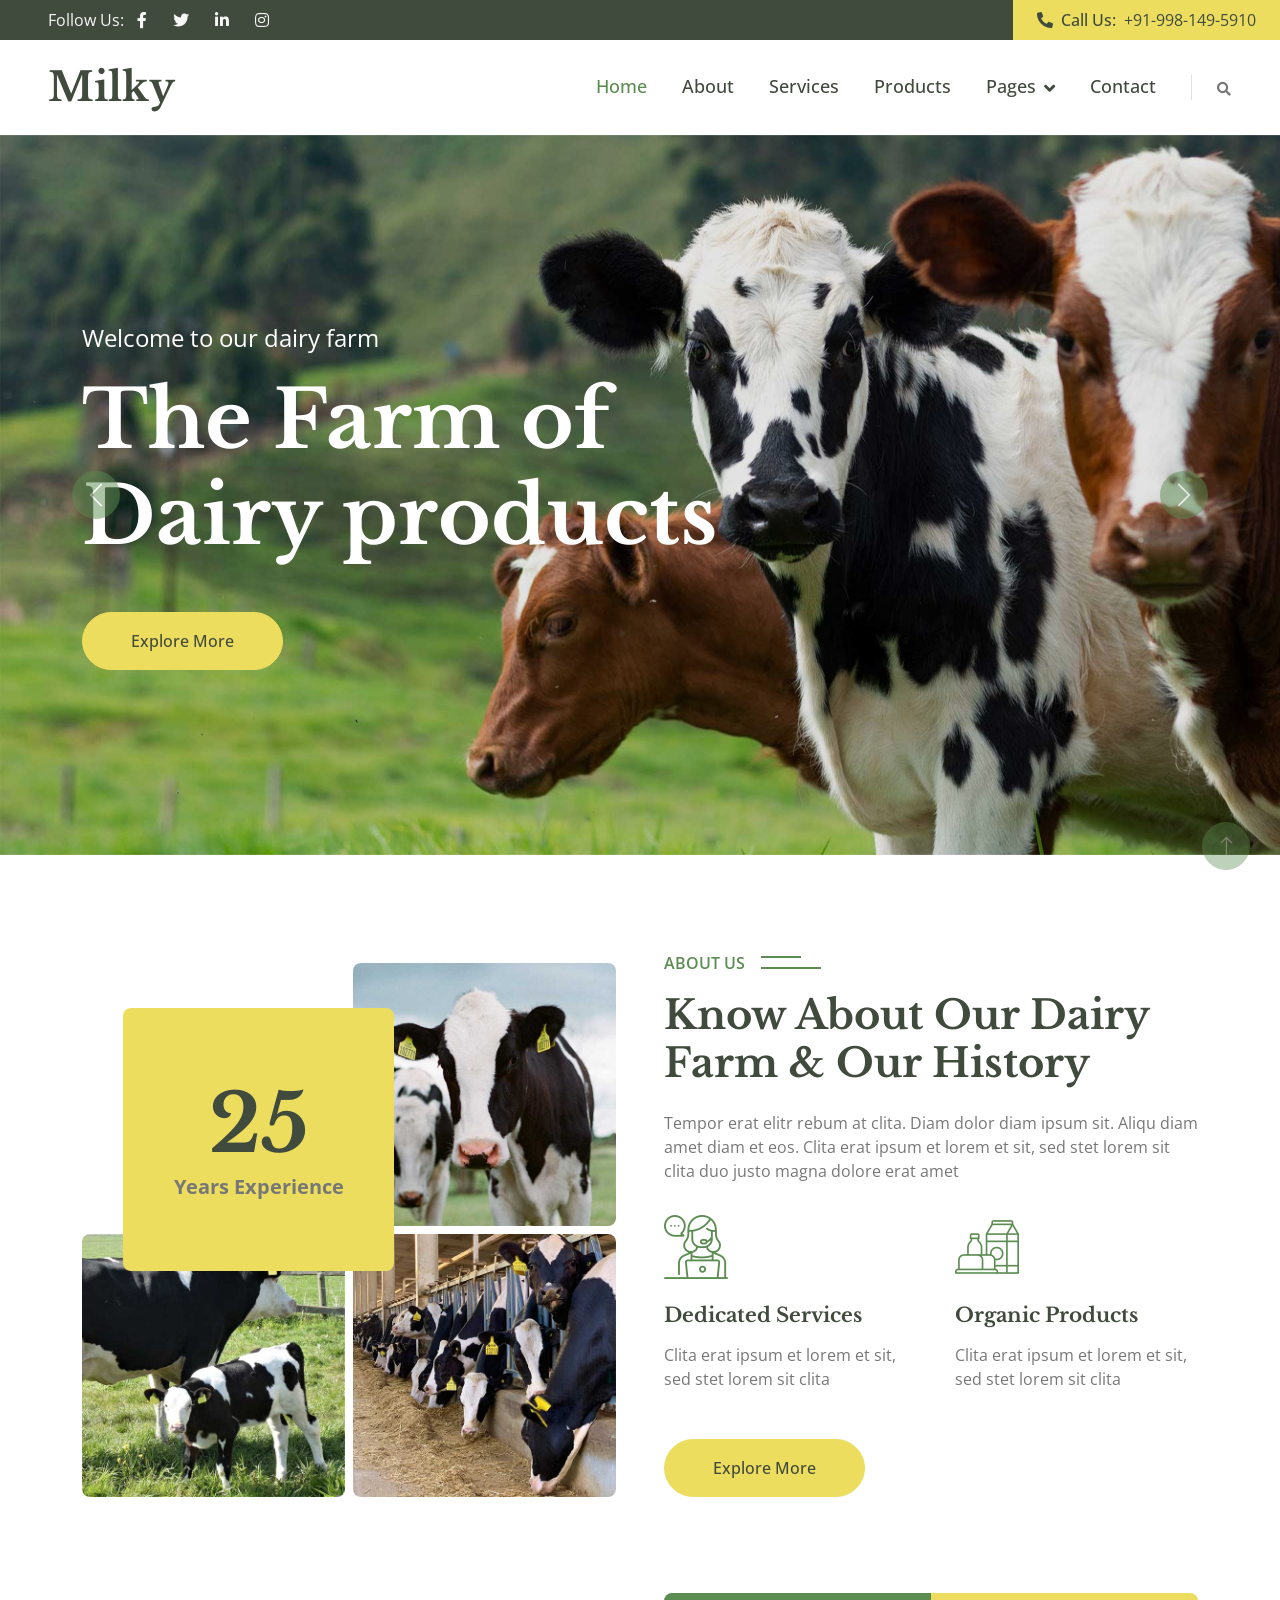
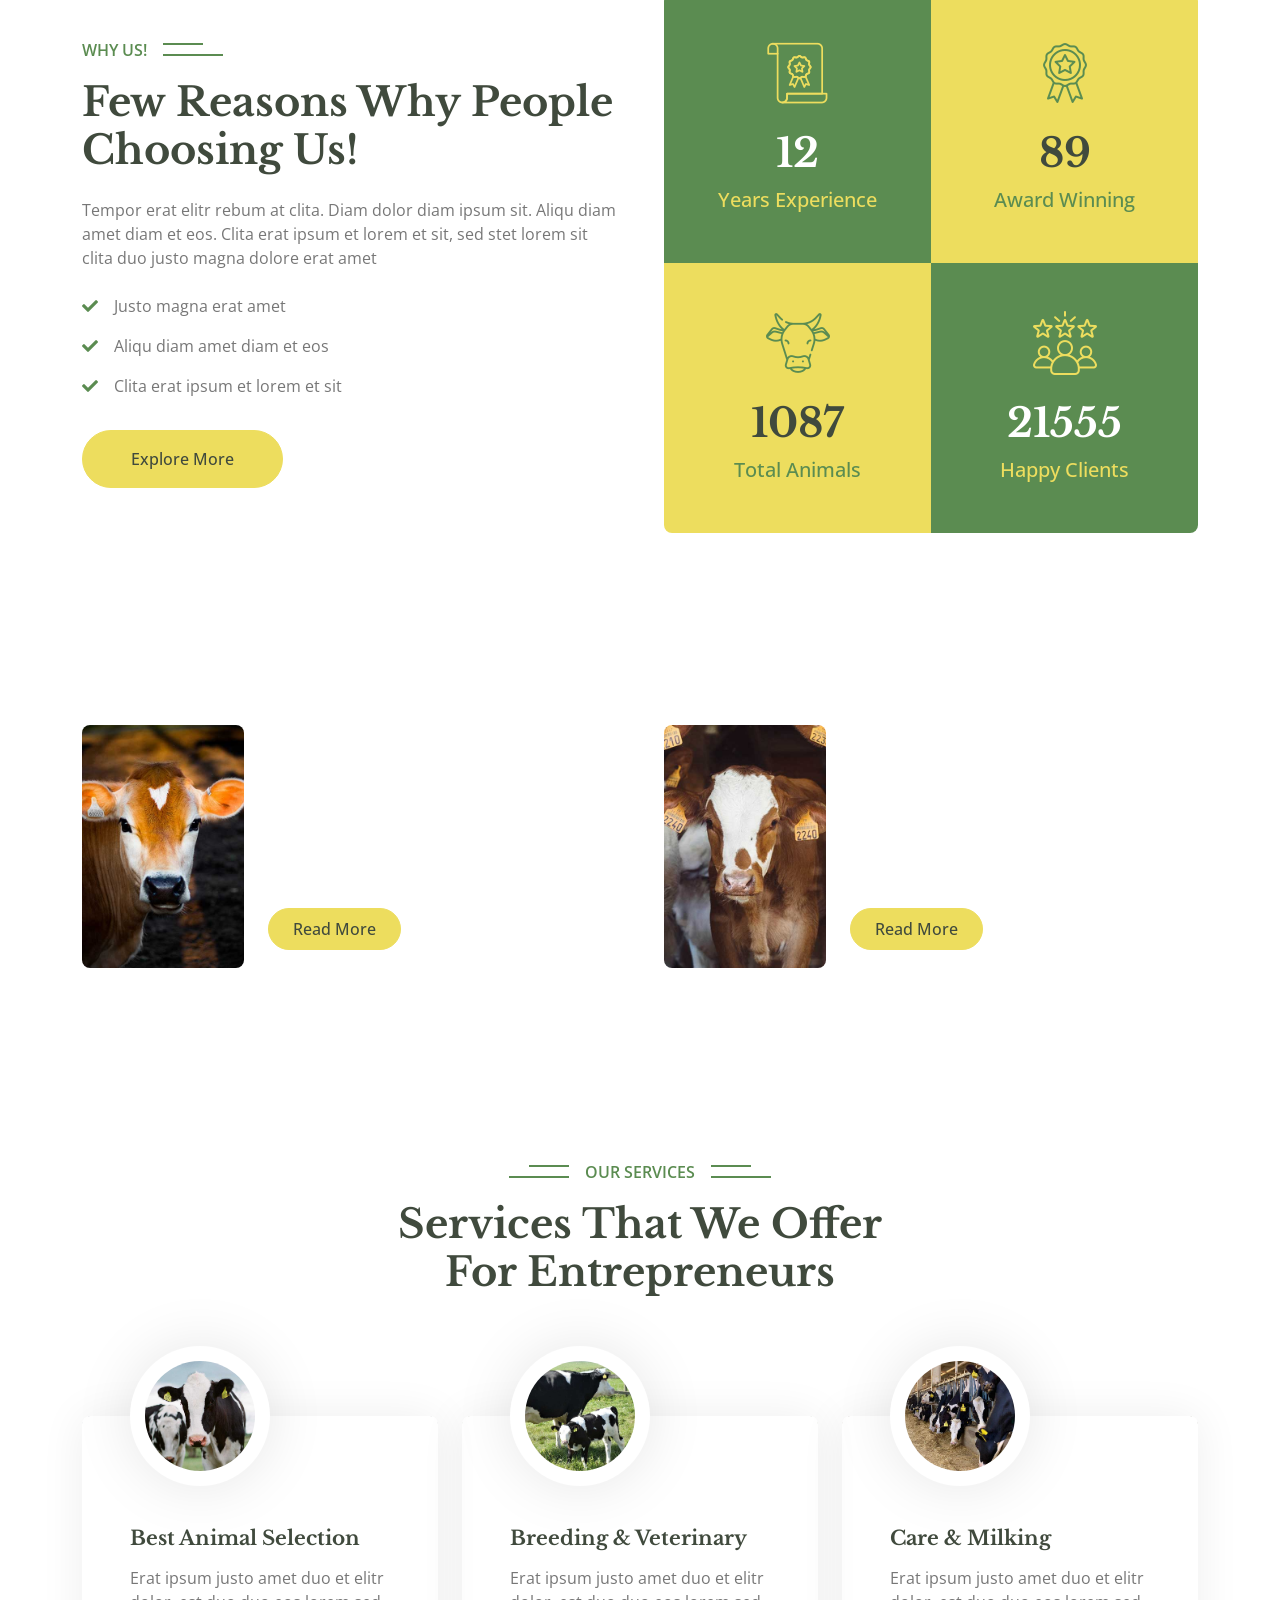
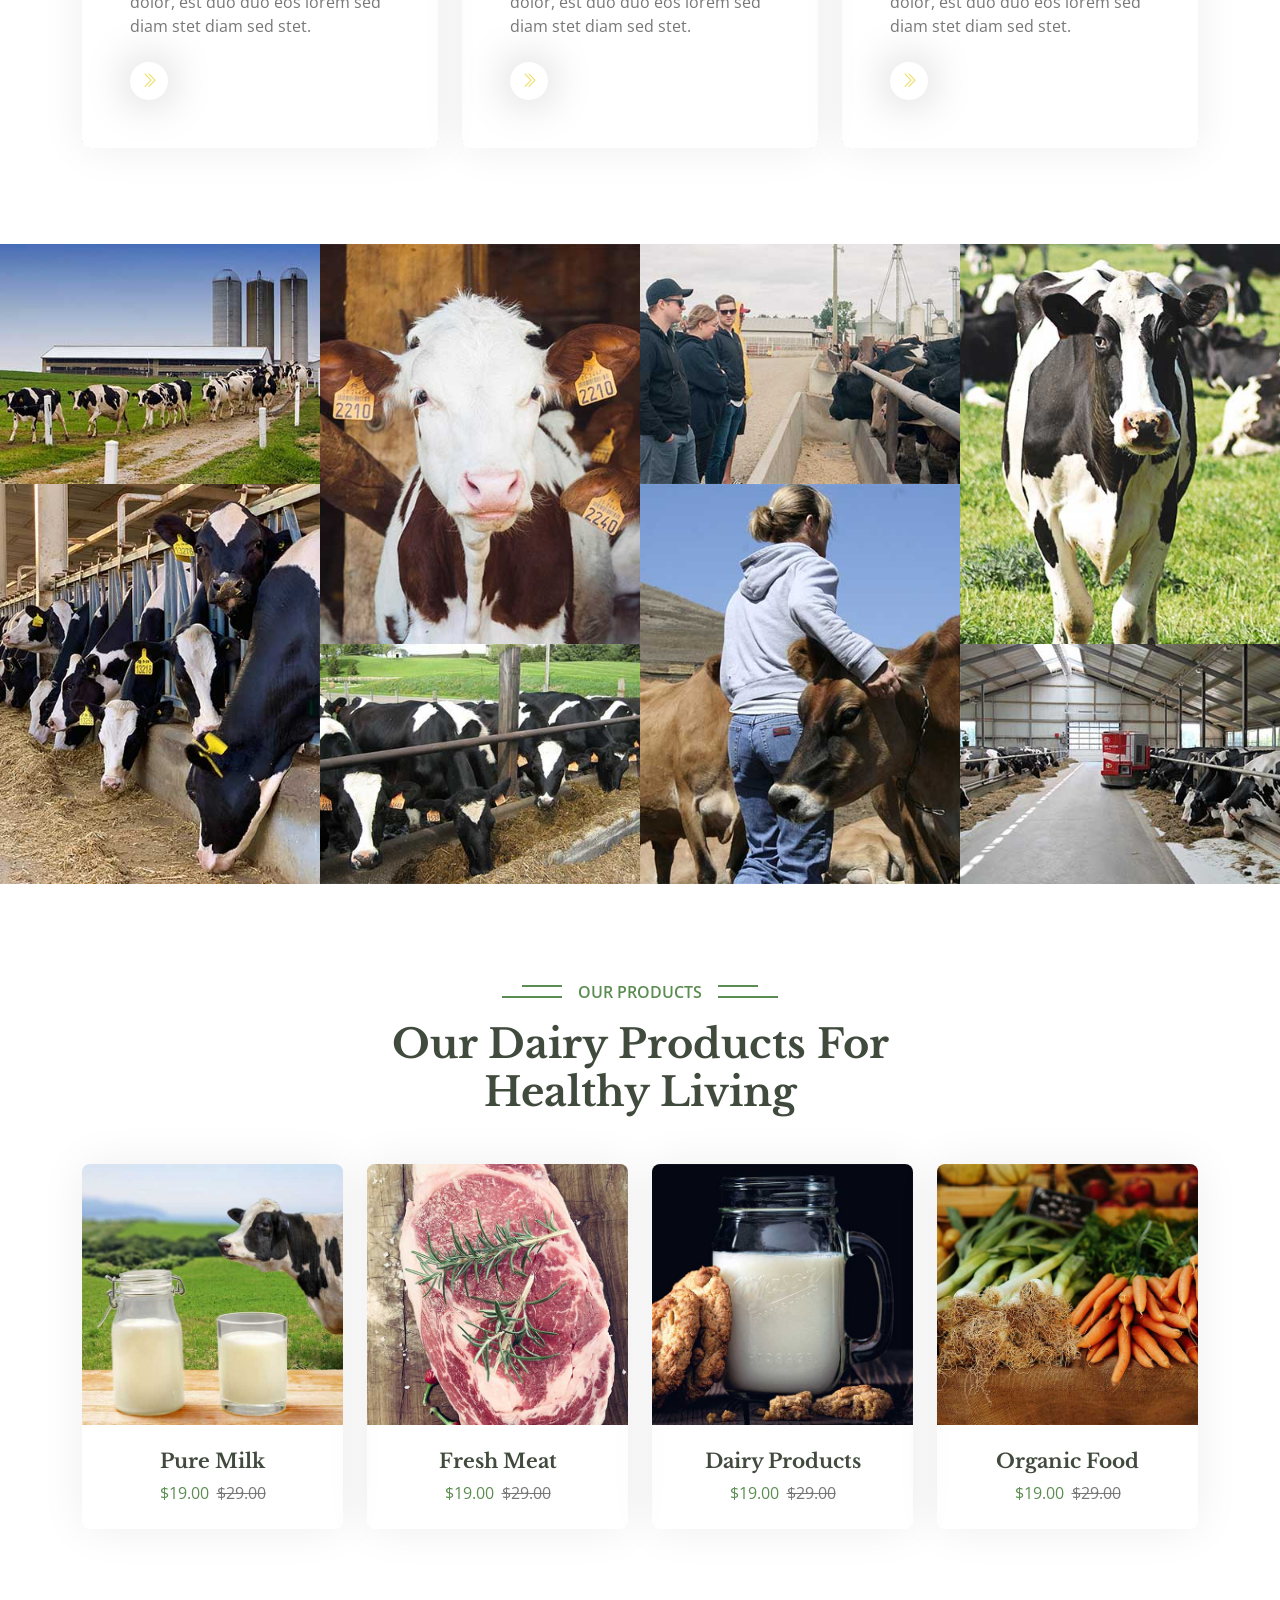
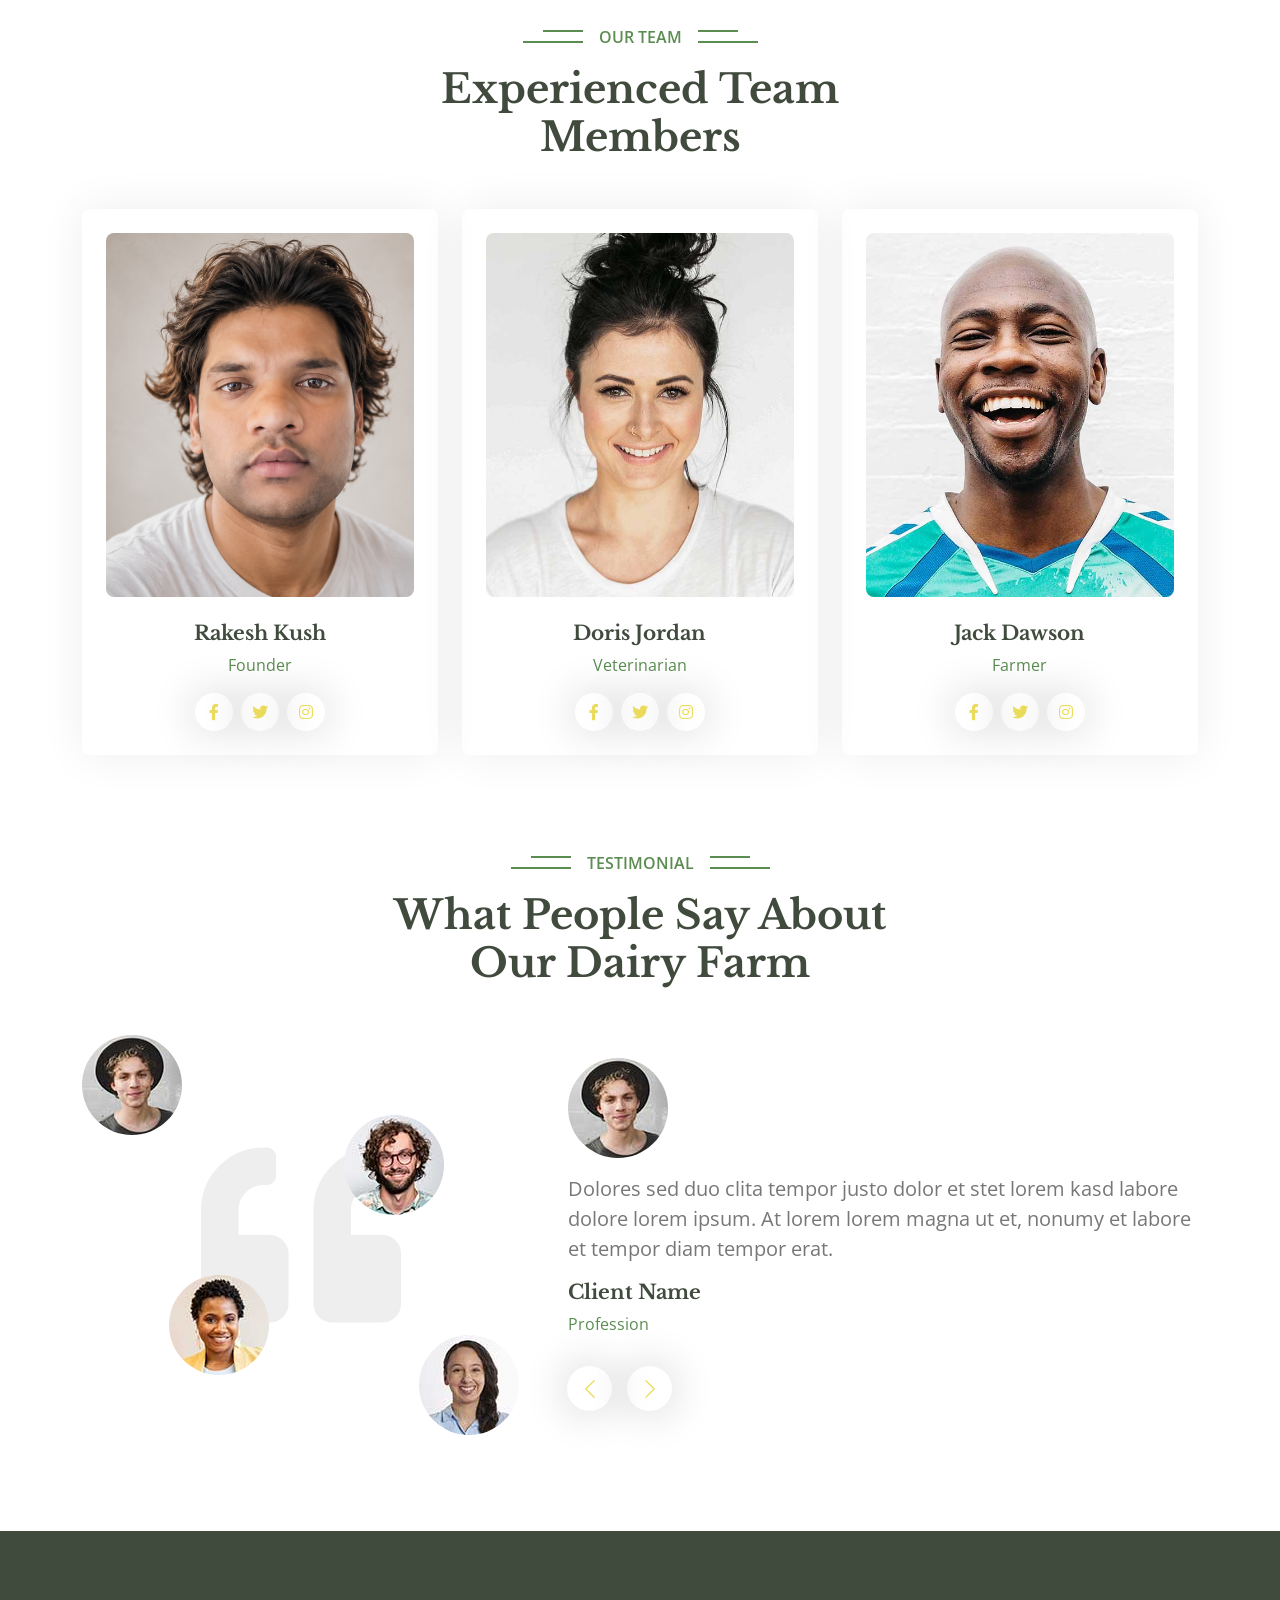
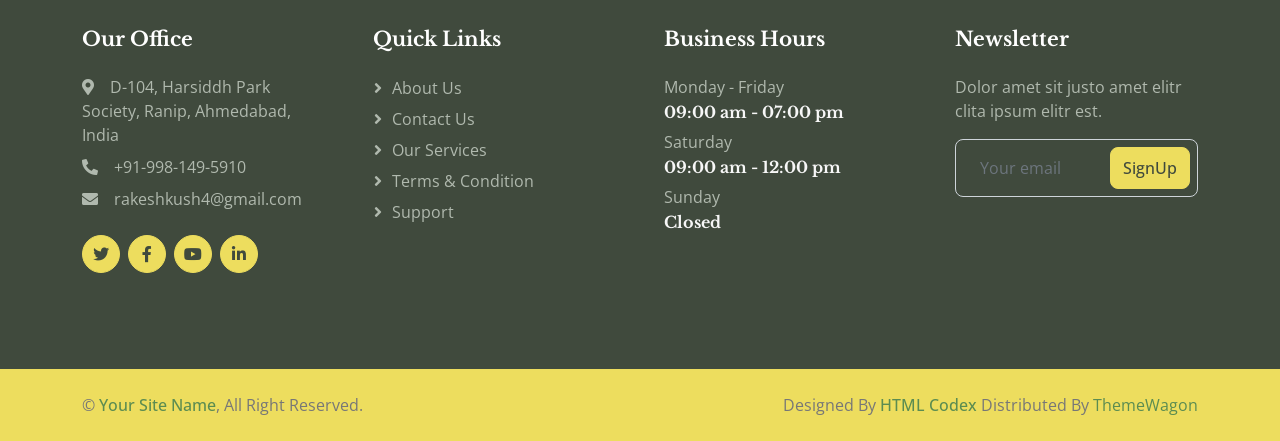
==== commit e1073fb2: "update info" ====
--- a/index.html
+++ b/index.html
@@ -1,41 +1,38 @@
 <!DOCTYPE html>
 <html lang="en">
-
-
-<!-- Mirrored from themewagon.github.io/milky/index.html by HTTrack Website Copier/3.x [XR&CO'2014], Mon, 20 Jul 2026 11:23:15 GMT -->
-<!-- Added by HTTrack --><meta http-equiv="content-type" content="text/html;charset=utf-8" /><!-- /Added by HTTrack -->
-<head>
-    <meta charset="utf-8">
-    <title>Milky - Dairy Website Template</title>
-    <meta content="width=device-width, initial-scale=1.0" name="viewport">
-    <meta content="" name="keywords">
-    <meta content="" name="description">
-
-    <!-- Favicon -->
-    <link href="img/favicon.html" rel="icon">
-
-    <!-- Google Web Fonts -->
-    <link rel="preconnect" href="https://fonts.googleapis.com/">
-    <link rel="preconnect" href="https://fonts.gstatic.com/" crossorigin>
-    <link
-        href="https://fonts.googleapis.com/css2?family=Libre+Baskerville:wght@700&amp;family=Open+Sans:wght@400;500;600&amp;display=swap"
-        rel="stylesheet">
-
-    <!-- Icon Font Stylesheet -->
-    <link href="css/font-awesome.min.css" rel="stylesheet">
-    <link href="css/font/bootstrap-icons.css" rel="stylesheet">
-
-    <!-- Libraries Stylesheet -->
-    <link href="lib/animate/animate.min.css" rel="stylesheet">
-    <link href="lib/owlcarousel/assets/owl.carousel.min.css" rel="stylesheet">
-    <link href="lib/lightbox/css/lightbox.min.css" rel="stylesheet">
-
-    <!-- Customized Bootstrap Stylesheet -->
-    <link href="css/bootstrap.min.css" rel="stylesheet">
-
-    <!-- Template Stylesheet -->
-    <link href="css/style.css" rel="stylesheet">
-</head>
+    <meta http-equiv="content-type" content="text/html;charset=utf-8" />
+    <head>
+        <meta charset="utf-8">
+        <title>Milky - Dairy Website Template</title>
+        <meta content="width=device-width, initial-scale=1.0" name="viewport">
+        <meta content="" name="keywords">
+        <meta content="" name="description">
+
+        <!-- Favicon -->
+        <link href="img/favicon.html" rel="icon">
+
+        <!-- Google Web Fonts -->
+        <link rel="preconnect" href="https://fonts.googleapis.com/">
+        <link rel="preconnect" href="https://fonts.gstatic.com/" crossorigin>
+        <link
+            href="https://fonts.googleapis.com/css2?family=Libre+Baskerville:wght@700&amp;family=Open+Sans:wght@400;500;600&amp;display=swap"
+            rel="stylesheet">
+
+        <!-- Icon Font Stylesheet -->
+        <link href="css/font-awesome.min.css" rel="stylesheet">
+        <link href="css/font/bootstrap-icons.css" rel="stylesheet">
+
+        <!-- Libraries Stylesheet -->
+        <link href="lib/animate/animate.min.css" rel="stylesheet">
+        <link href="lib/owlcarousel/assets/owl.carousel.min.css" rel="stylesheet">
+        <link href="lib/lightbox/css/lightbox.min.css" rel="stylesheet">
+
+        <!-- Customized Bootstrap Stylesheet -->
+        <link href="css/bootstrap.min.css" rel="stylesheet">
+
+        <!-- Template Stylesheet -->
+        <link href="css/style.css" rel="stylesheet">
+    </head>
 
 <body>
     <!-- Spinner Start -->
@@ -61,7 +58,7 @@
             <div class="col-lg-6 text-end">
                 <div class="h-100 bg-secondary d-inline-flex align-items-center text-dark py-2 px-4">
                     <span class="me-2 fw-semi-bold"><i class="fa fa-phone-alt me-2"></i>Call Us:</span>
-                    <span>+012 345 6789</span>
+                    <span>+91-998-149-5910</span>
                 </div>
             </div>
         </div>
@@ -520,8 +517,8 @@
             <div class="row g-4">
                 <div class="col-lg-4 col-md-6 wow fadeInUp" data-wow-delay="0.1s">
                     <div class="team-item rounded p-4">
-                        <img class="img-fluid rounded mb-4" src="img/team-1.jpg" alt="">
-                        <h5>Adam Crew</h5>
+                        <img class="img-fluid rounded mb-4" src="img/team-1.png" alt="">
+                        <h5>Rakesh Kush</h5>
                         <p class="text-primary">Founder</p>
                         <div class="d-flex justify-content-center">
                             <a class="btn btn-square btn-outline-secondary rounded-circle mx-1" href="#"><i
@@ -633,9 +630,9 @@
             <div class="row g-5">
                 <div class="col-lg-3 col-md-6">
                     <h5 class="text-white mb-4">Our Office</h5>
-                    <p class="mb-2"><i class="fa fa-map-marker-alt me-3"></i>123 Street, New York, USA</p>
-                    <p class="mb-2"><i class="fa fa-phone-alt me-3"></i>+012 345 67890</p>
-                    <p class="mb-2"><i class="fa fa-envelope me-3"></i>info@example.com</p>
+                    <p class="mb-2"><i class="fa fa-map-marker-alt me-3"></i>D-104, Harsiddh Park Society, Ranip, Ahmedabad, India</p>
+                    <p class="mb-2"><i class="fa fa-phone-alt me-3"></i>+91-998-149-5910</p>
+                    <p class="mb-2"><i class="fa fa-envelope me-3"></i>rakeshkush4@gmail.com</p>
                     <div class="d-flex pt-3">
                         <a class="btn btn-square btn-secondary rounded-circle me-2" href="#"><i
                                 class="fab fa-twitter"></i></a>
@@ -688,9 +685,8 @@
                     &copy; <a class="fw-semi-bold" href="#">Your Site Name</a>, All Right Reserved.
                 </div>
                 <div class="col-md-6 text-center text-md-end">
-                    <!--/*** This template is free as long as you keep the footer author’s credit link/attribution link/backlink. If you'd like to use the template without the footer author’s credit link/attribution link/backlink, you can purchase the Credit Removal License from "https://htmlcodex.com/credit-removal". Thank you for your support. ***/-->
                     Designed By <a class="fw-semi-bold" href="https://htmlcodex.com/">HTML Codex</a> Distributed By <a
-                        href="https://themewagon.com/">ThemeWagon</a>
+                        href="/">ThemeWagon</a>
                 </div>
             </div>
         </div>
@@ -719,5 +715,4 @@
 </body>
 
 
-<!-- Mirrored from themewagon.github.io/milky/index.html by HTTrack Website Copier/3.x [XR&CO'2014], Mon, 20 Jul 2026 11:23:35 GMT -->
 </html>
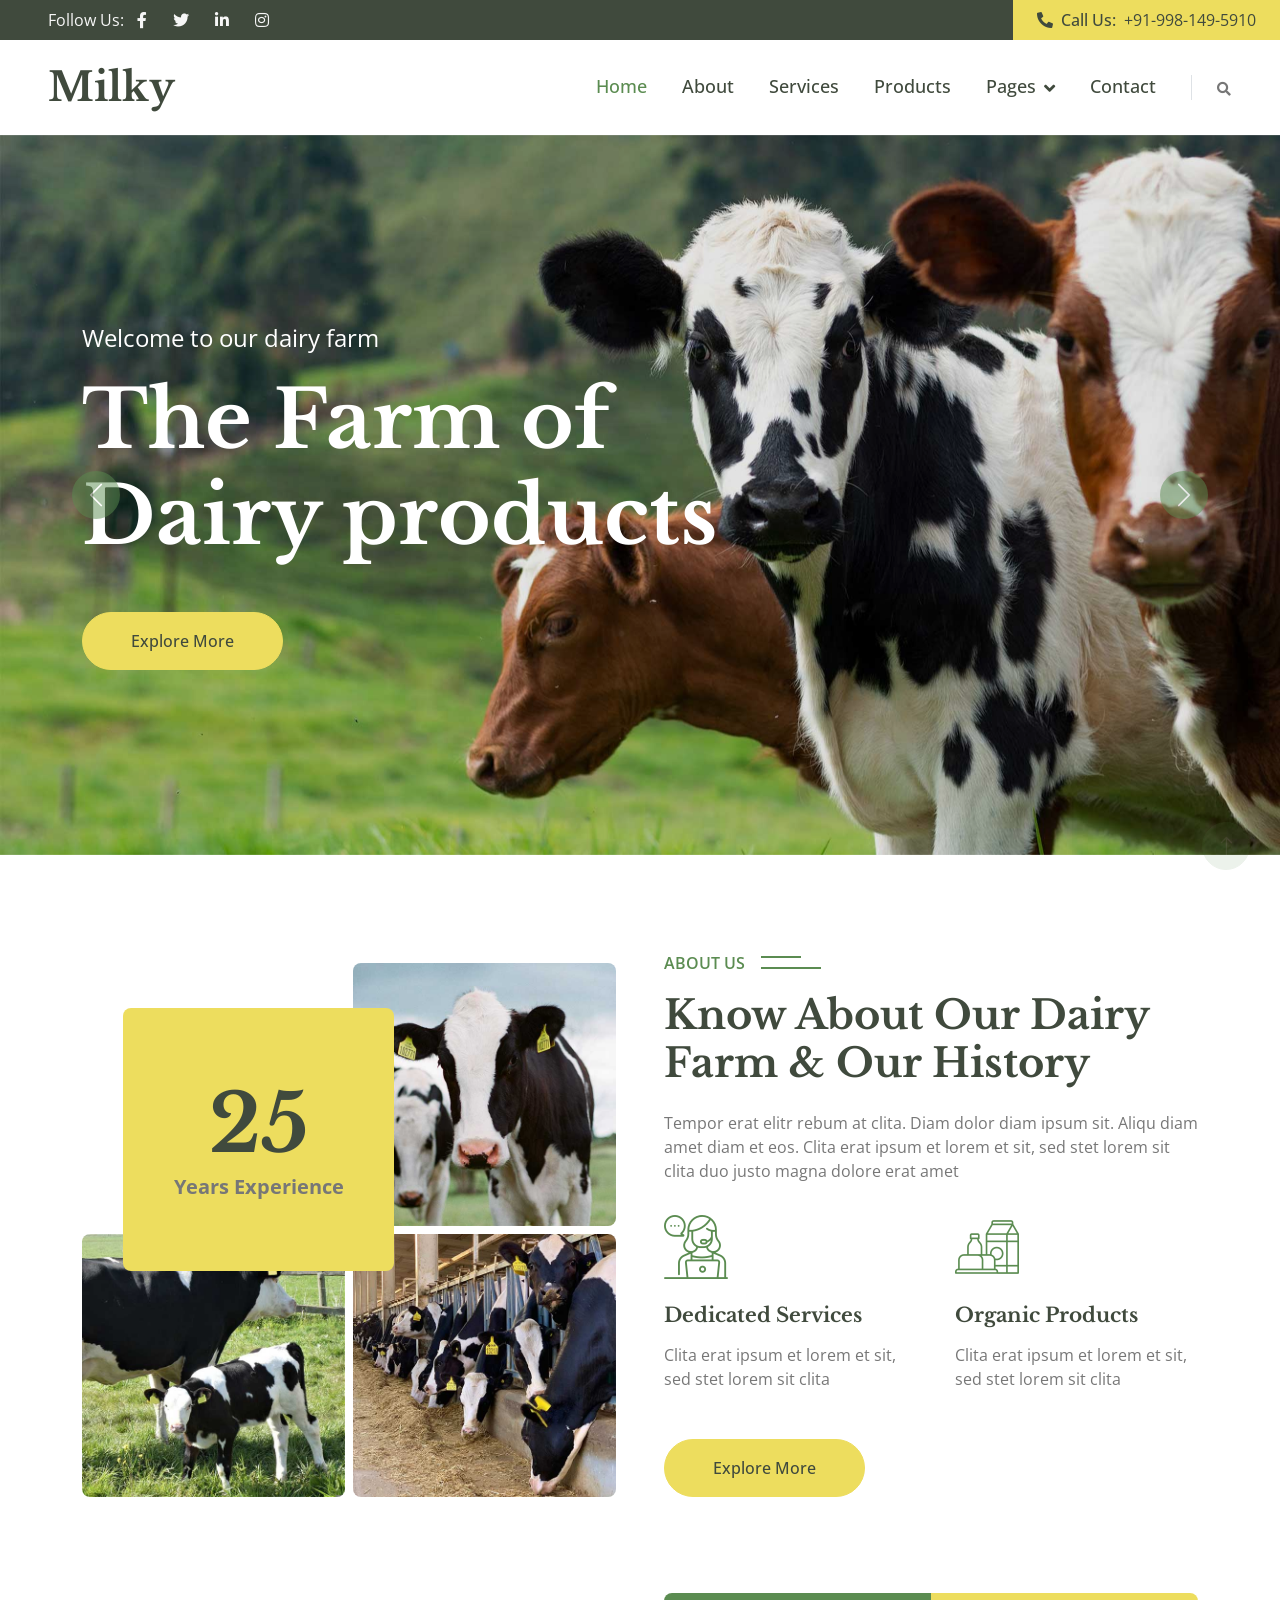
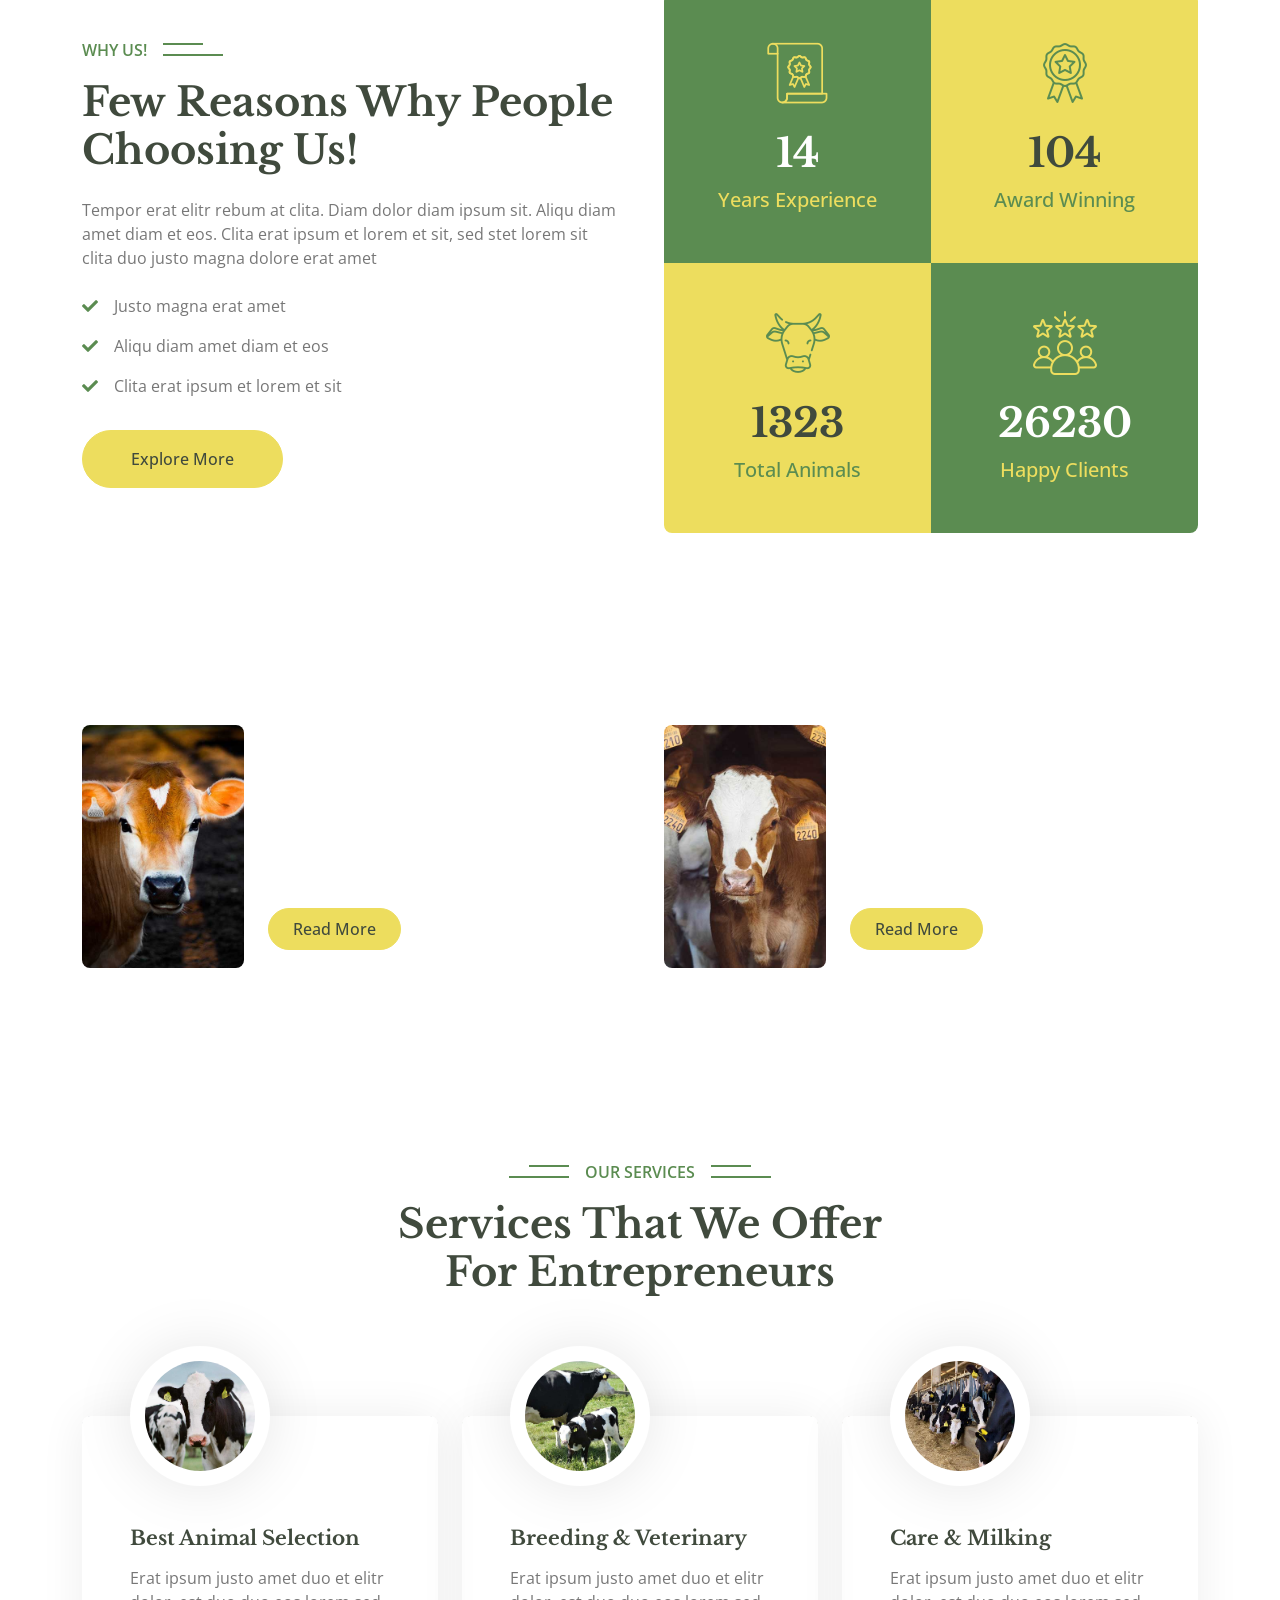
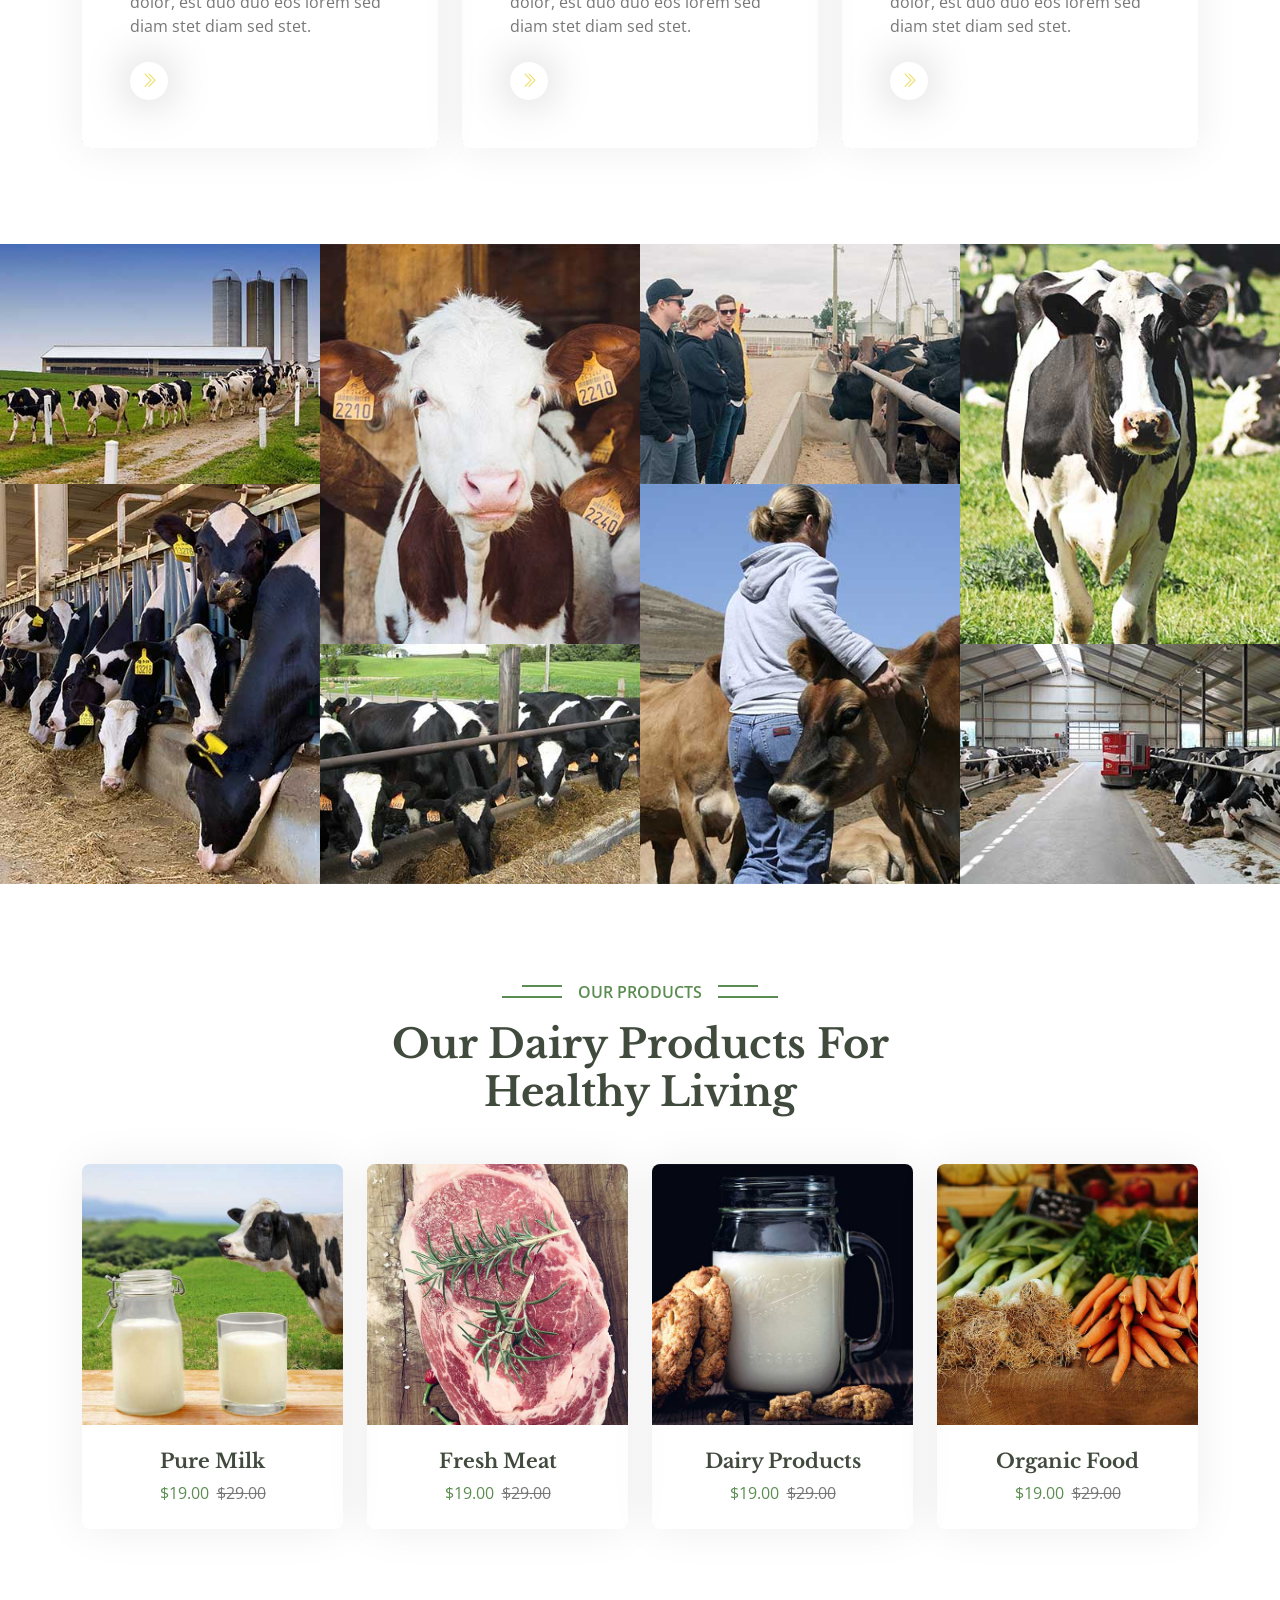
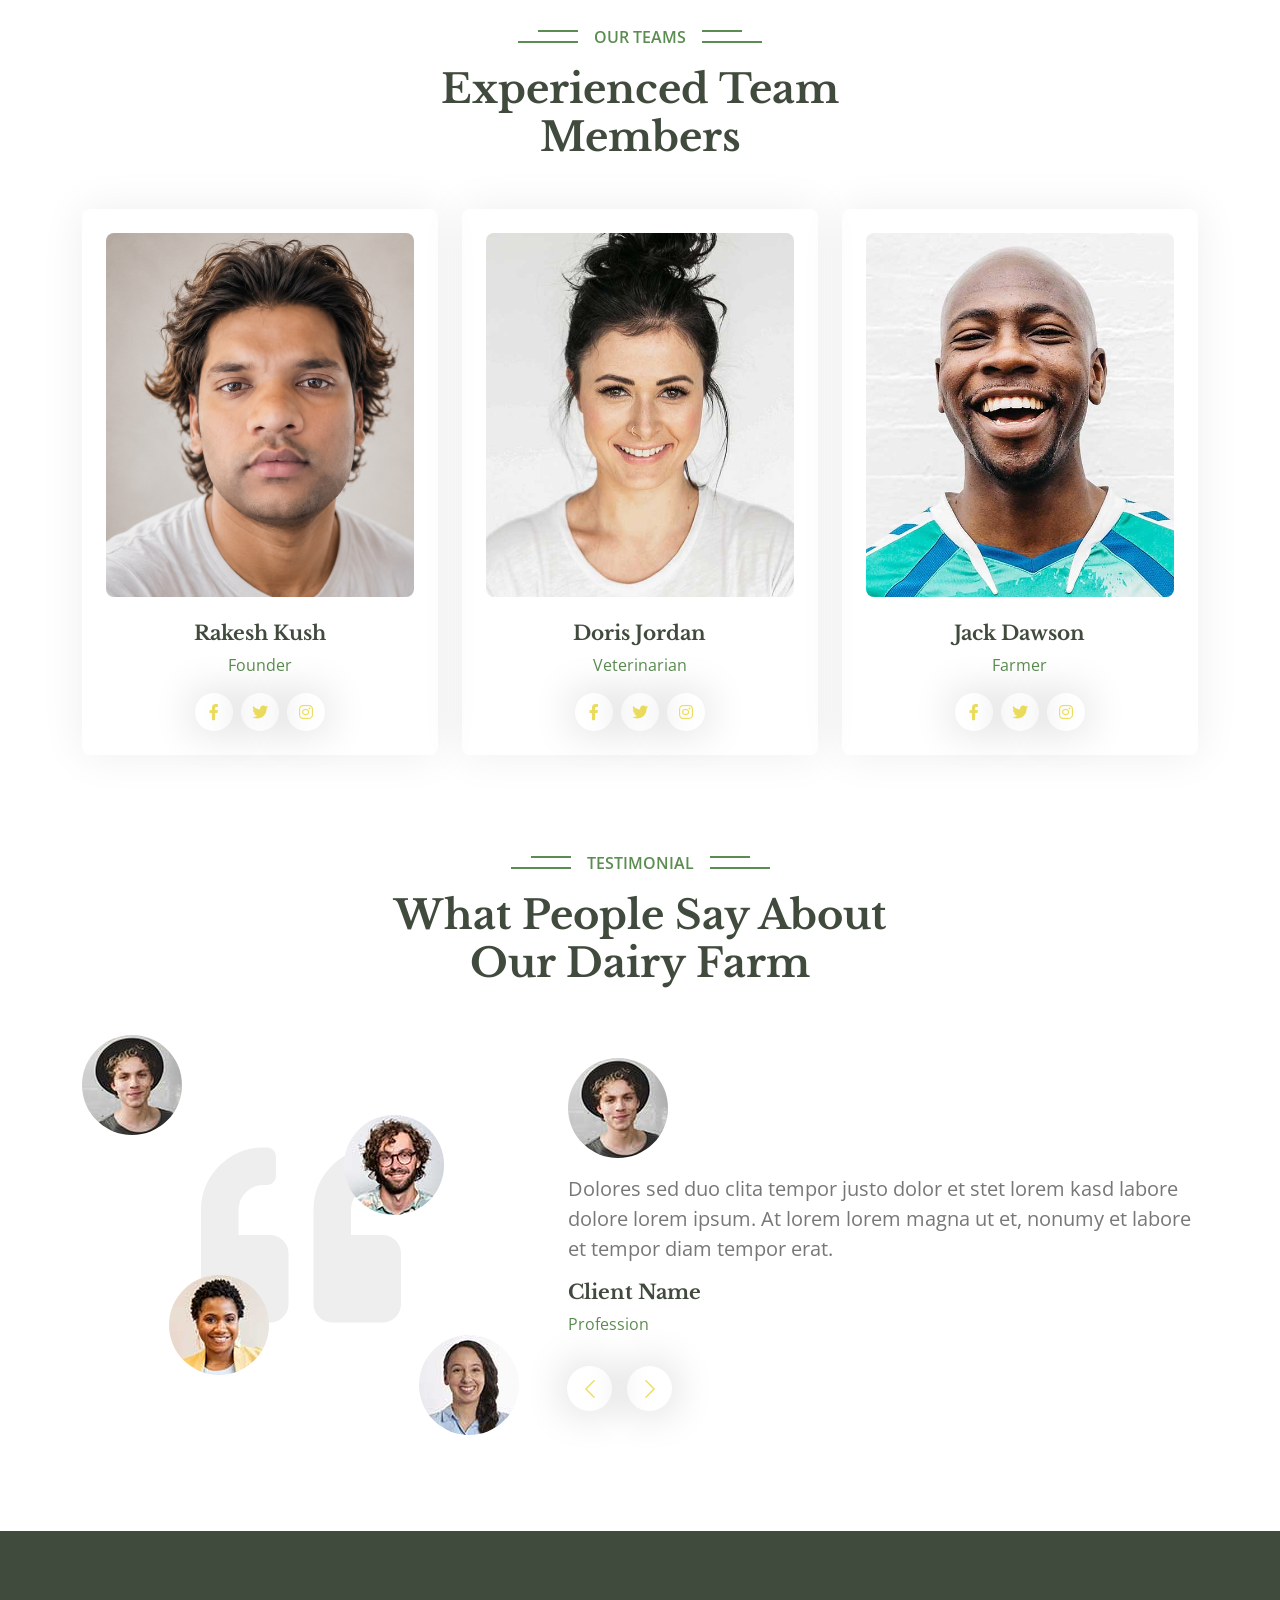
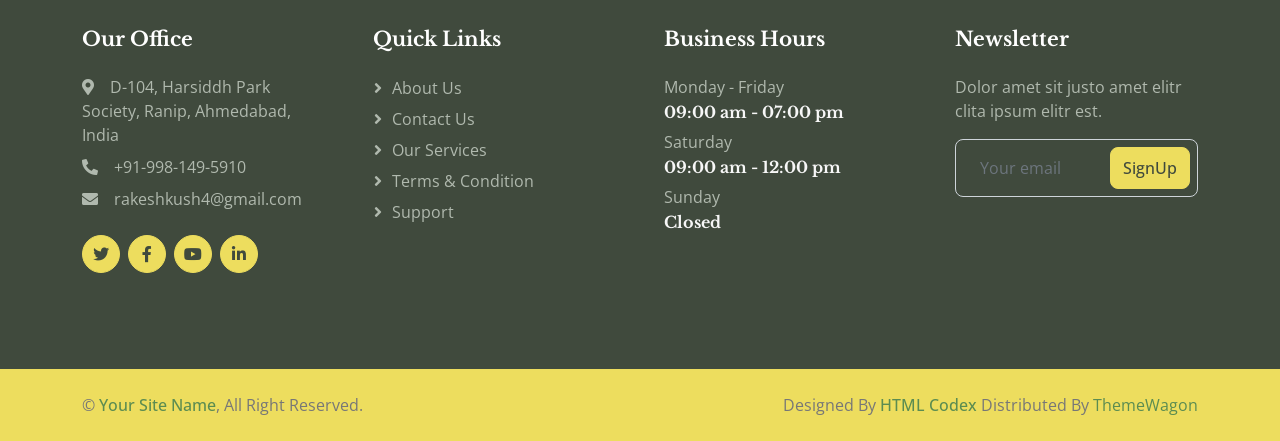
==== commit 4a7e8ed1: "check" ====
--- a/index.html
+++ b/index.html
@@ -511,7 +511,7 @@
     <div class="container-xxl py-5">
         <div class="container">
             <div class="text-center mx-auto wow fadeInUp" data-wow-delay="0.1s" style="max-width: 500px;">
-                <p class="section-title bg-white text-center text-primary px-3">Our Team</p>
+                <p class="section-title bg-white text-center text-primary px-3">Our Teams</p>
                 <h1 class="mb-5">Experienced Team Members</h1>
             </div>
             <div class="row g-4">
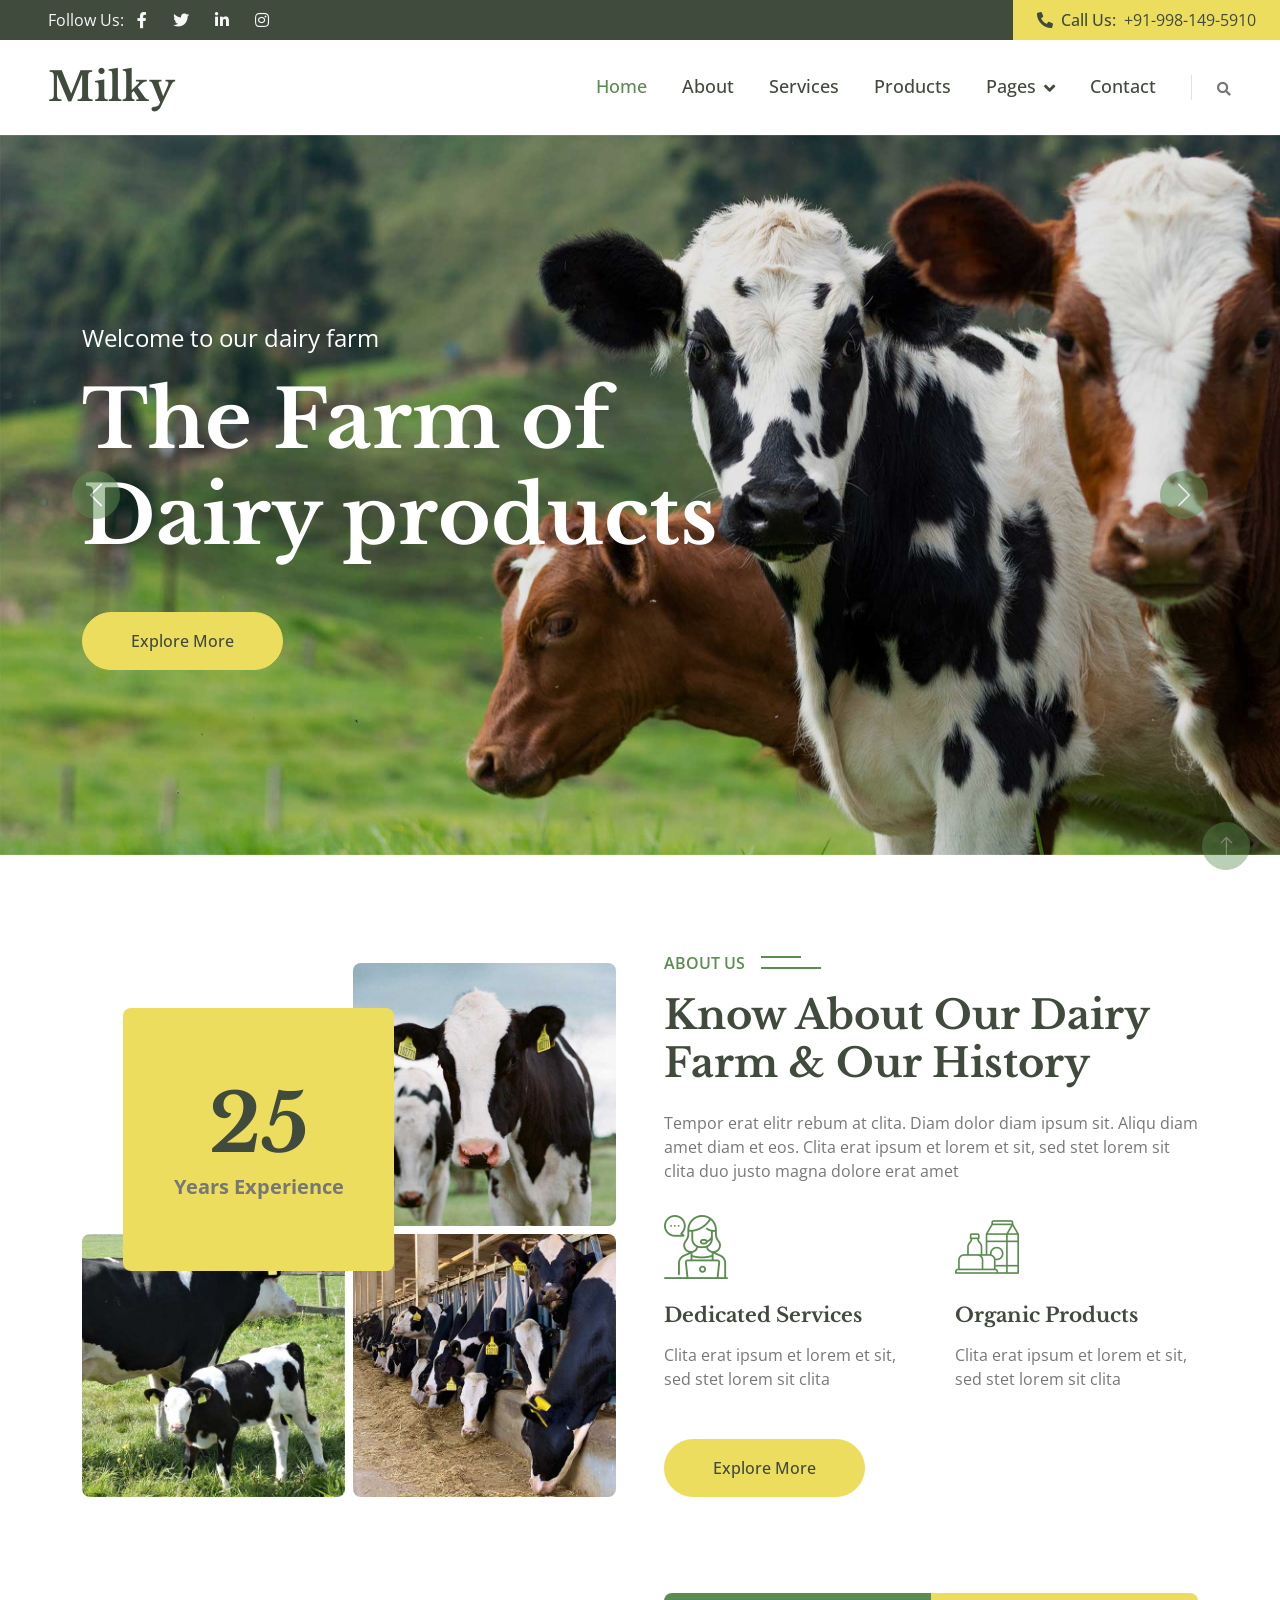
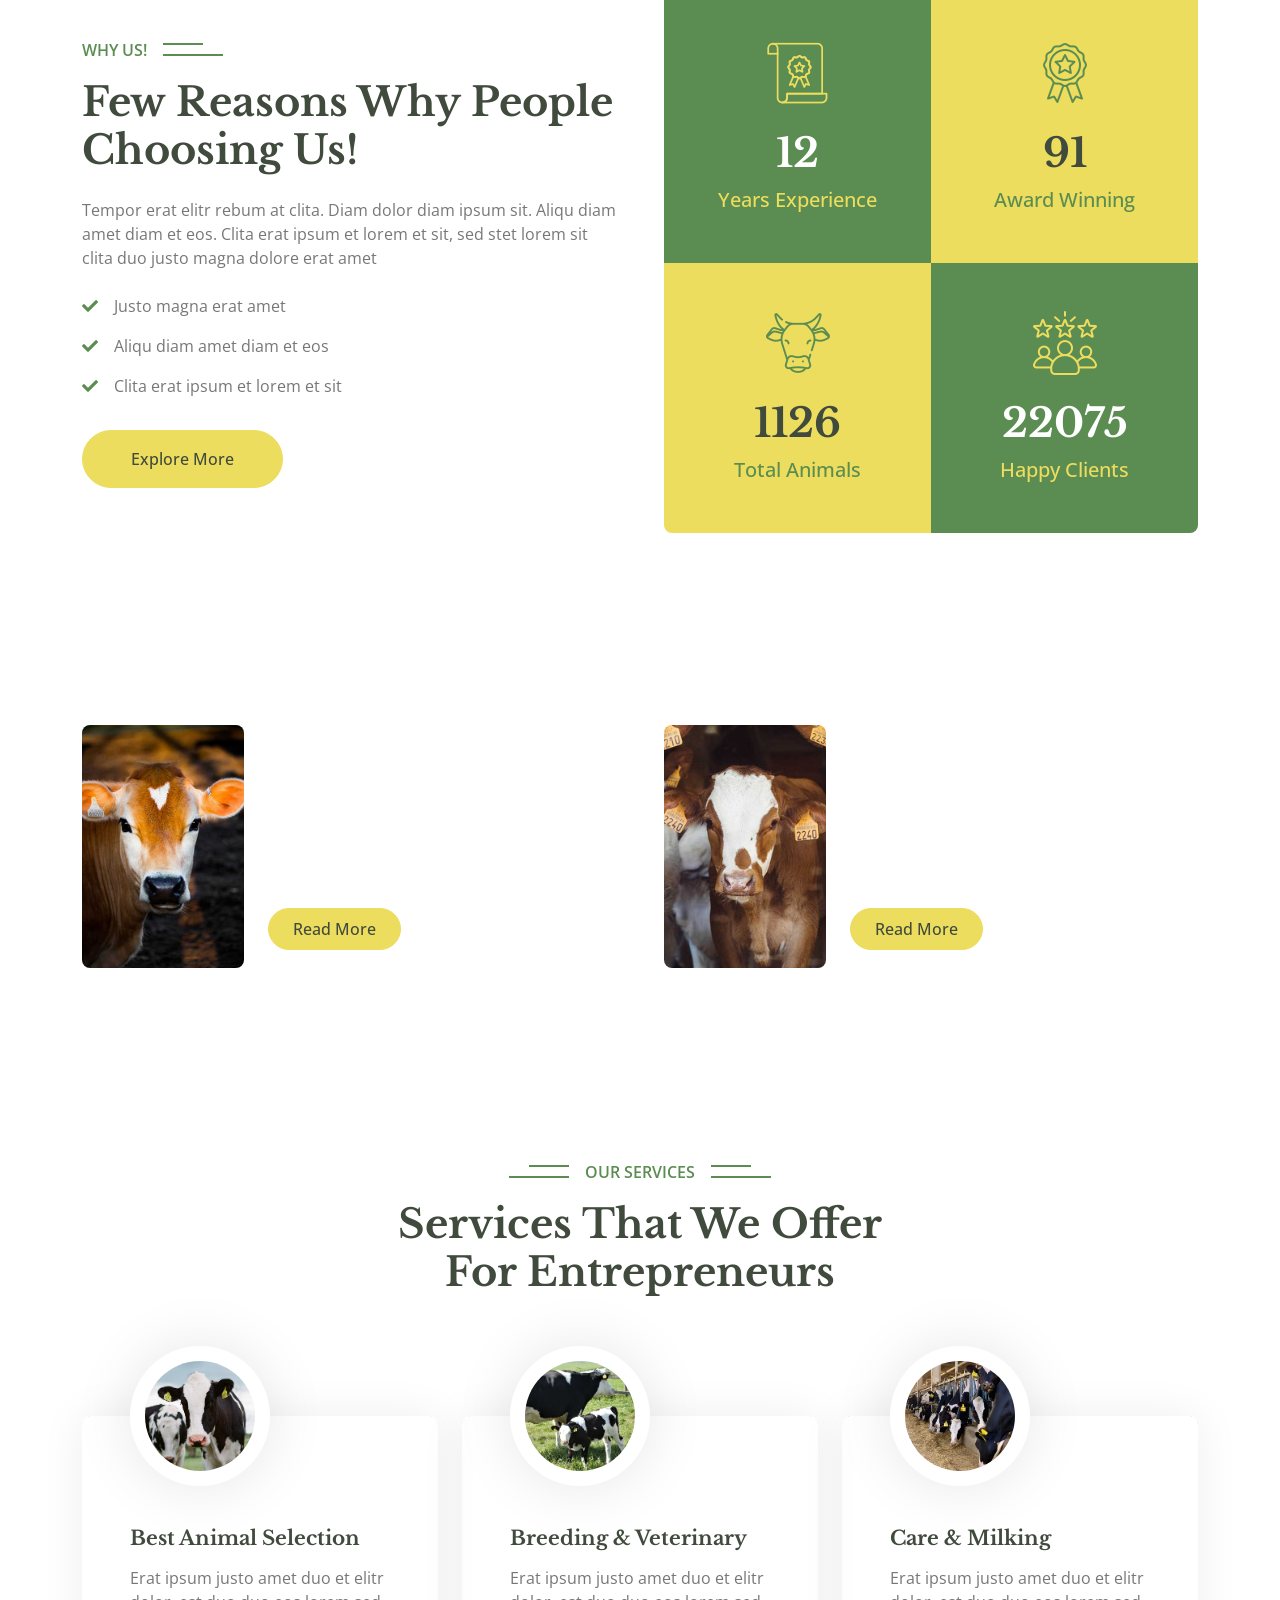
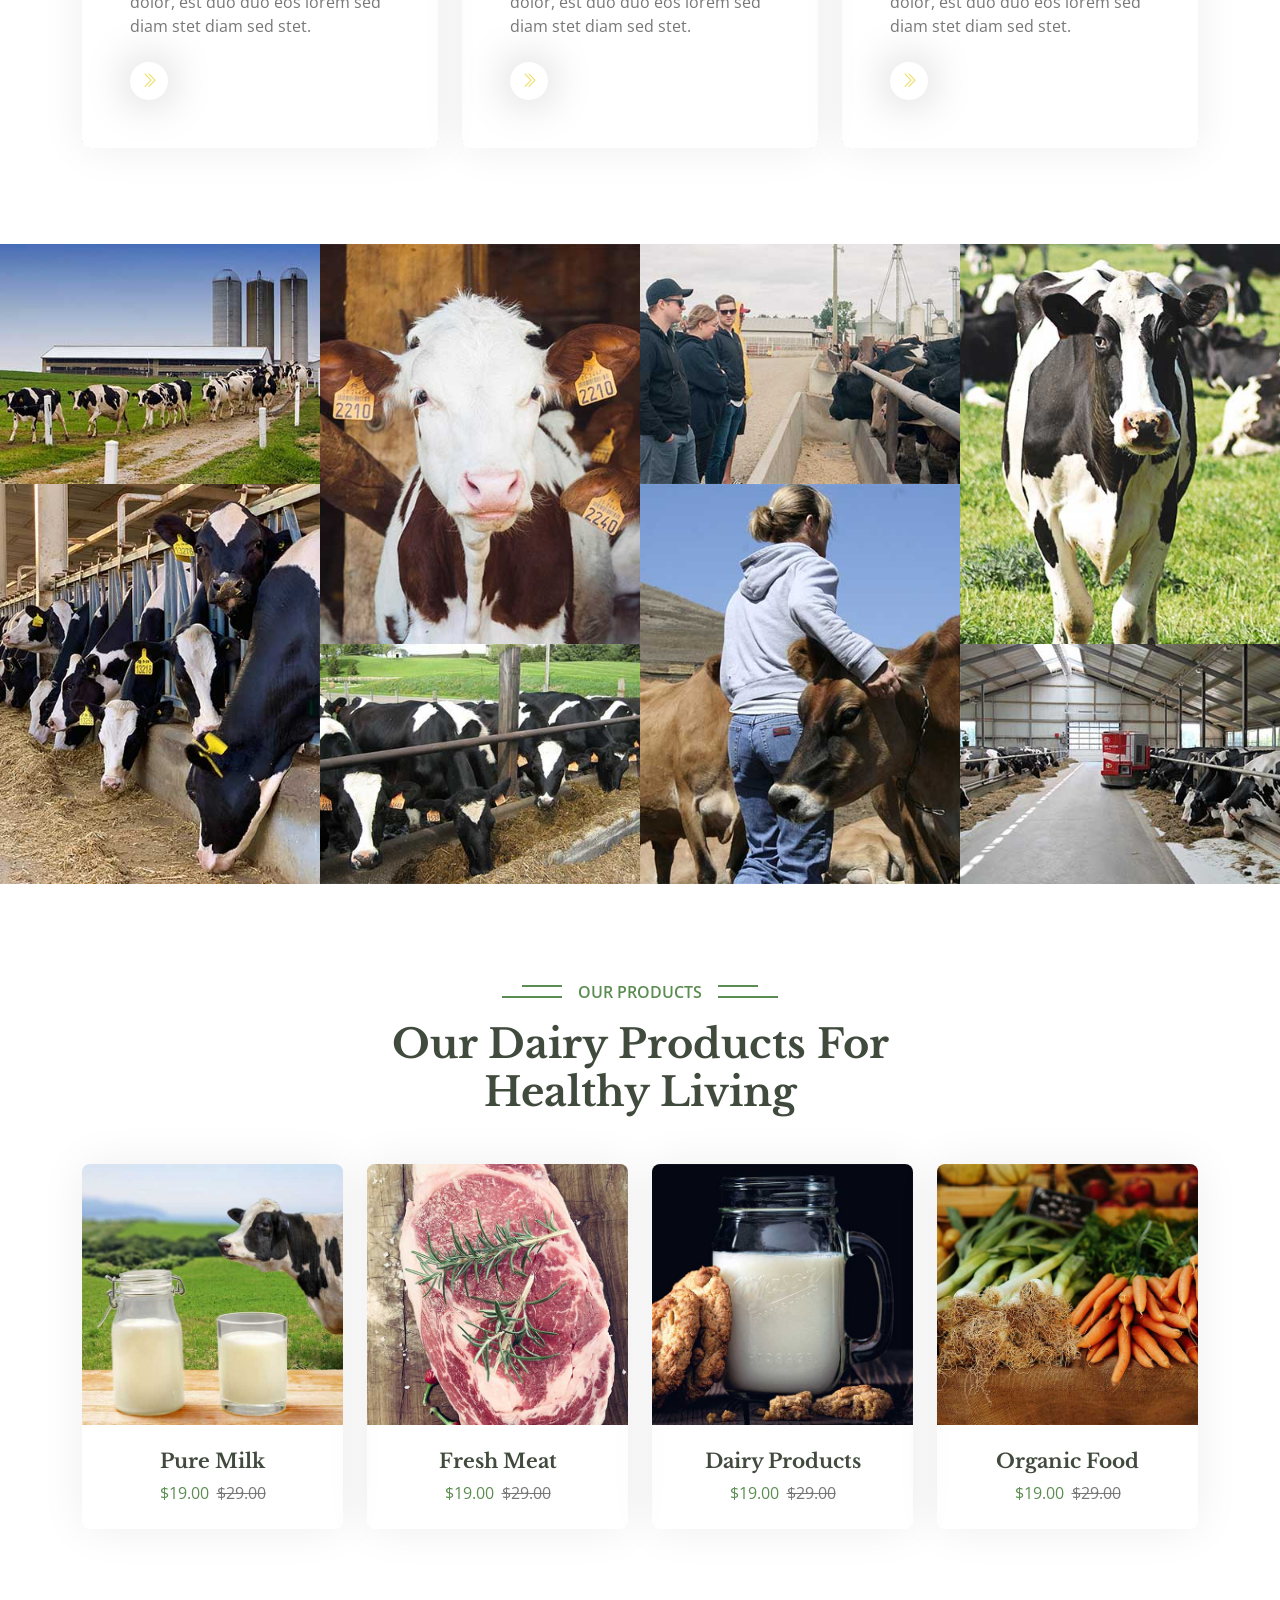
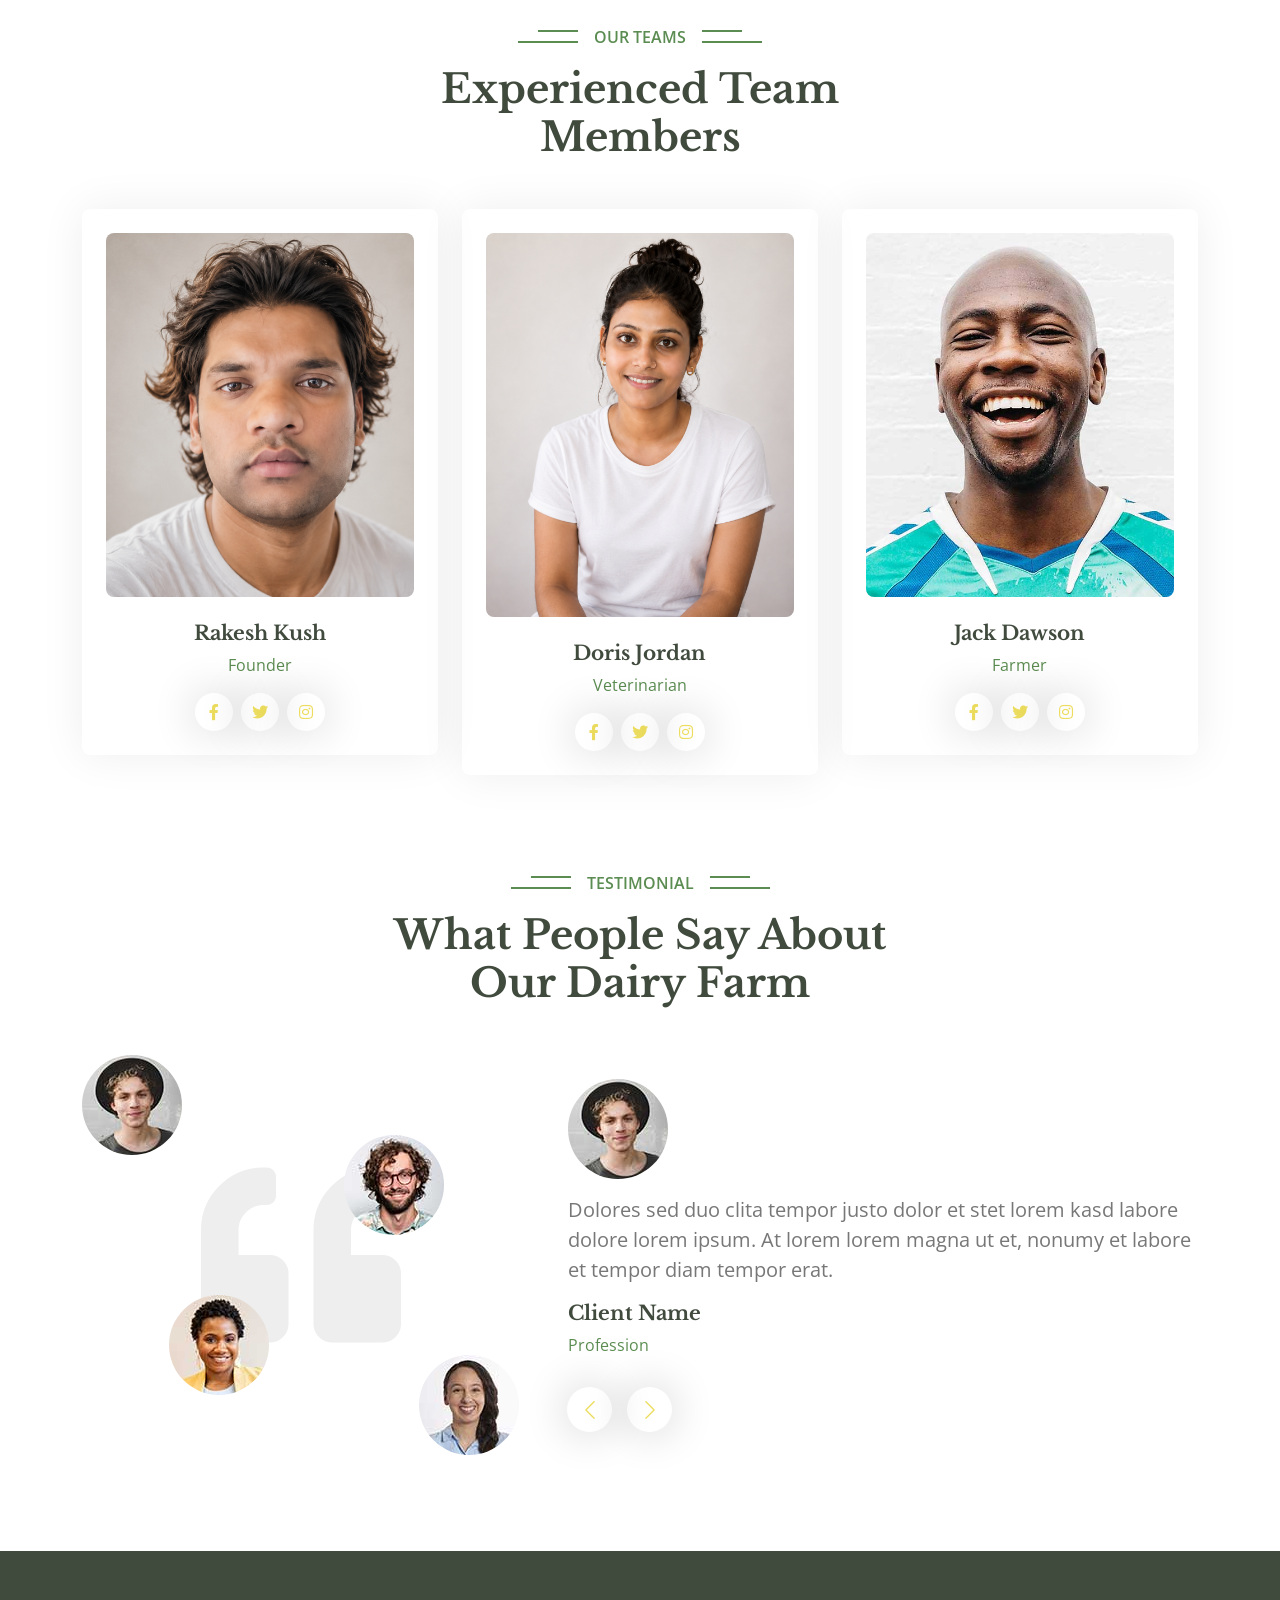
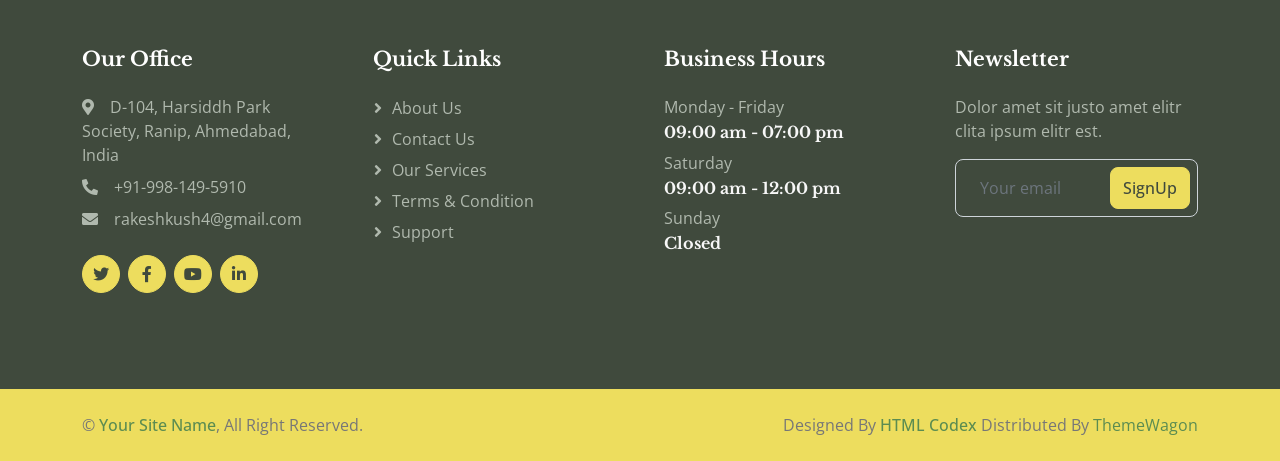
==== commit 438f26b1: "update team-2 photo" ====
--- a/index.html
+++ b/index.html
@@ -532,7 +532,7 @@
                 </div>
                 <div class="col-lg-4 col-md-6 wow fadeInUp" data-wow-delay="0.3s">
                     <div class="team-item rounded p-4">
-                        <img class="img-fluid rounded mb-4" src="img/team-2.jpg" alt="">
+                        <img class="img-fluid rounded mb-4" src="img/team-2.png" alt="">
                         <h5>Doris Jordan</h5>
                         <p class="text-primary">Veterinarian</p>
                         <div class="d-flex justify-content-center">
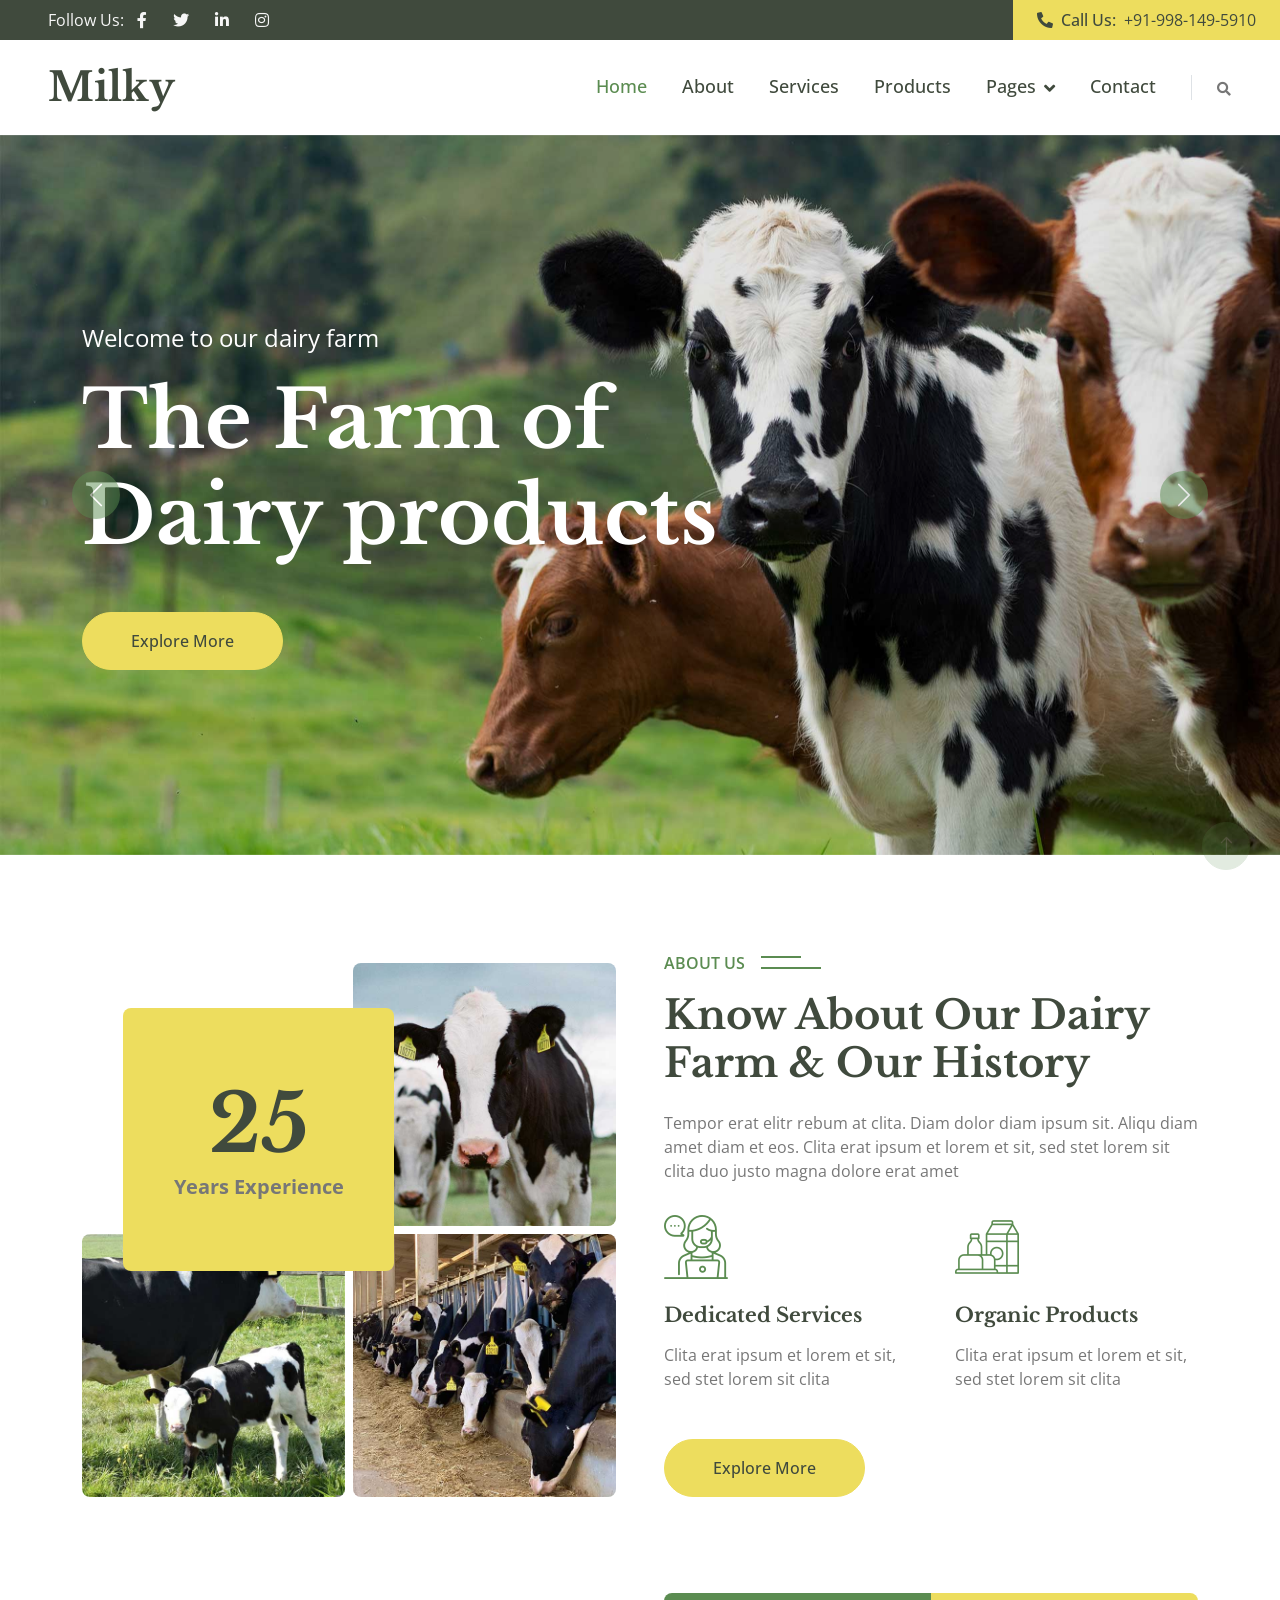
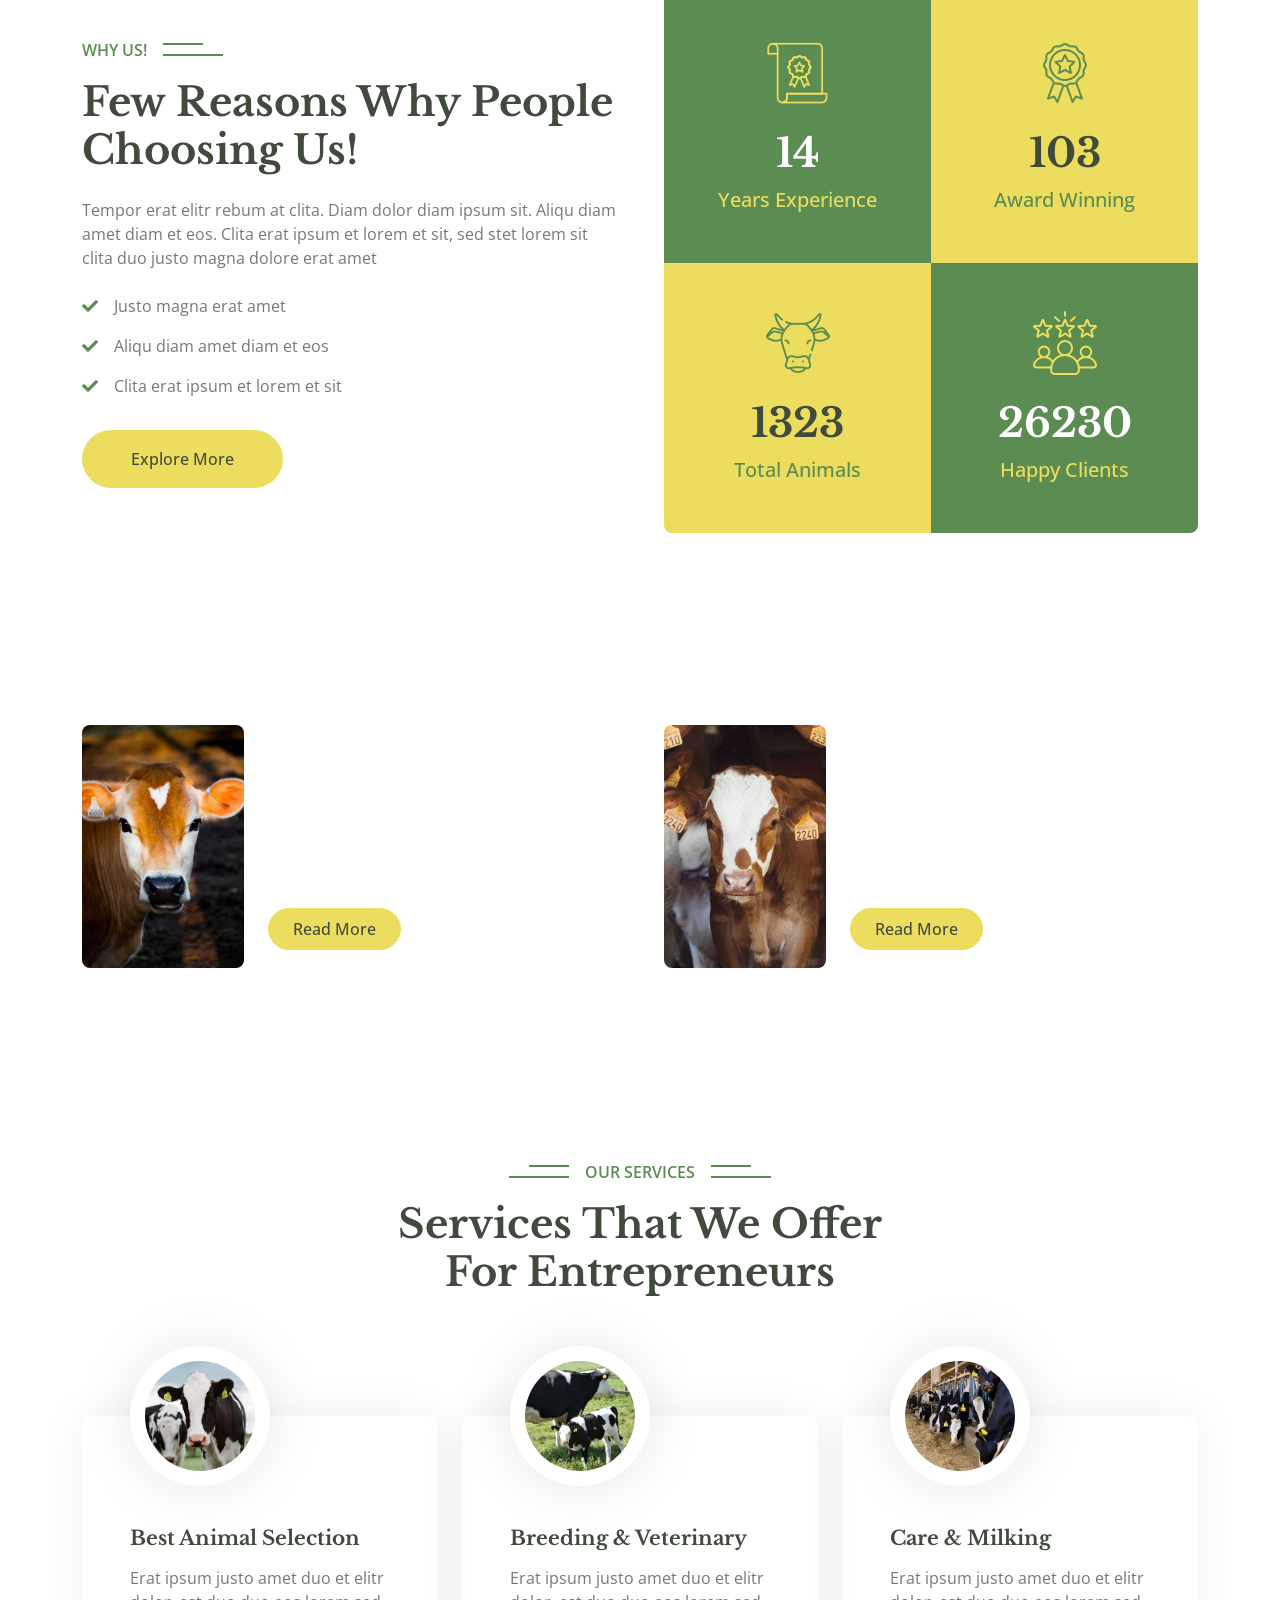
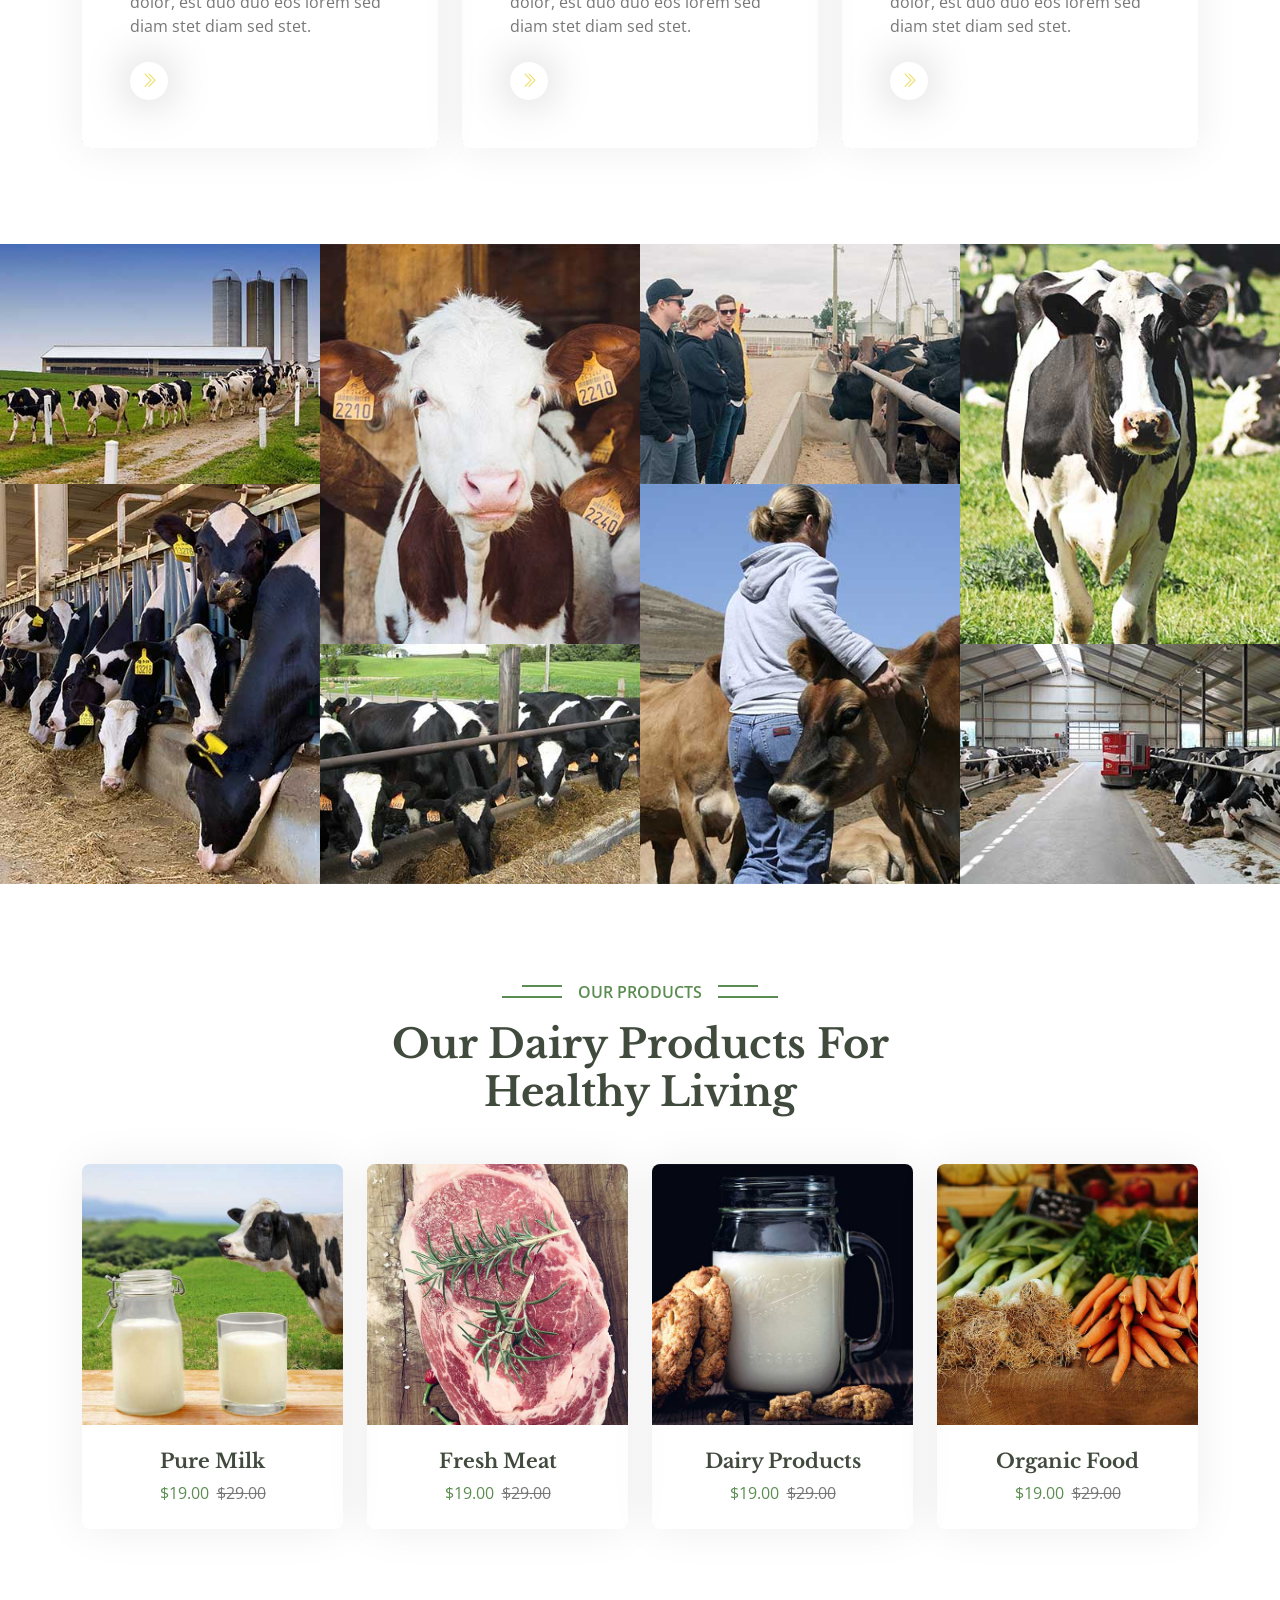
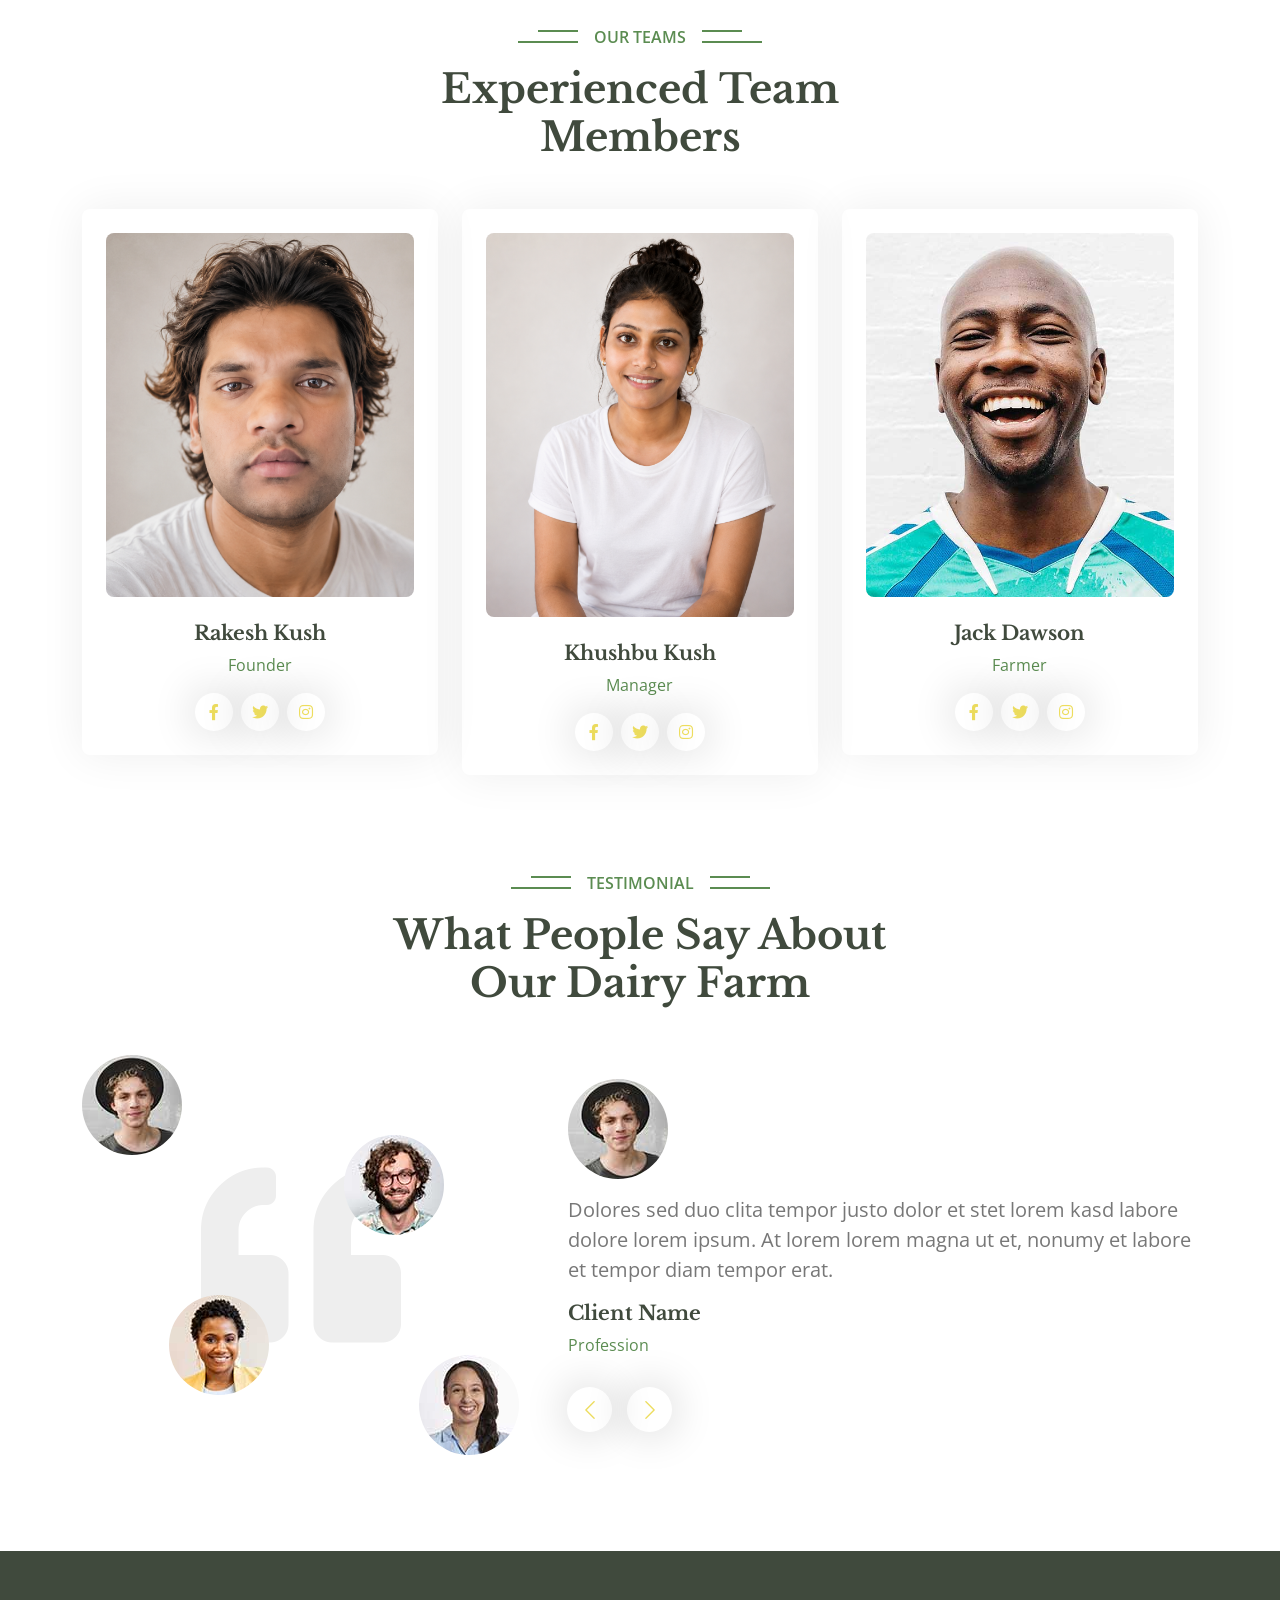
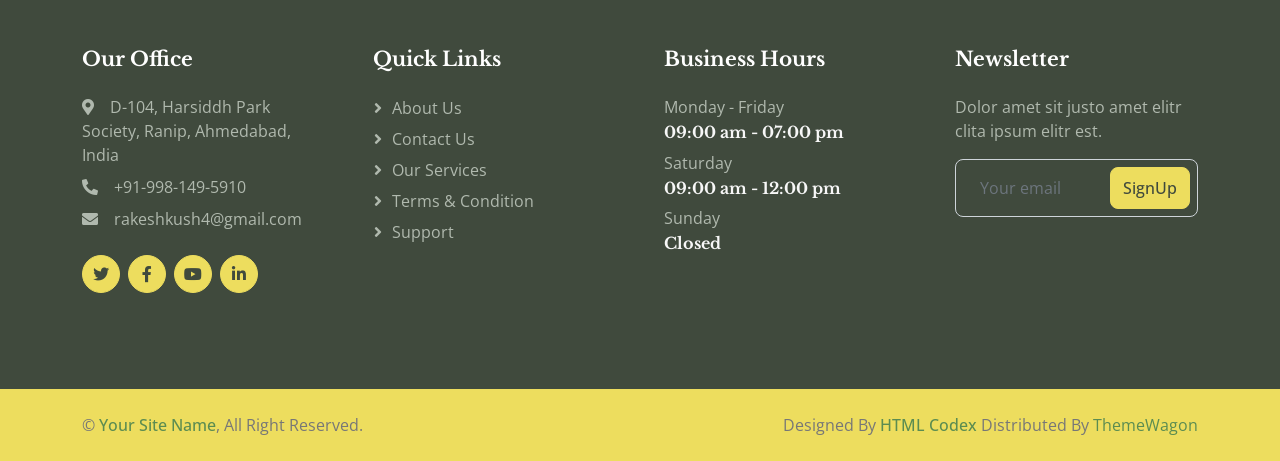
==== commit cf30c8b5: "update team photo and name" ====
--- a/index.html
+++ b/index.html
@@ -533,8 +533,8 @@
                 <div class="col-lg-4 col-md-6 wow fadeInUp" data-wow-delay="0.3s">
                     <div class="team-item rounded p-4">
                         <img class="img-fluid rounded mb-4" src="img/team-2.png" alt="">
-                        <h5>Doris Jordan</h5>
-                        <p class="text-primary">Veterinarian</p>
+                        <h5>Khushbu Kush</h5>
+                        <p class="text-primary">Manager</p>
                         <div class="d-flex justify-content-center">
                             <a class="btn btn-square btn-outline-secondary rounded-circle mx-1" href="#"><i
                                     class="fab fa-facebook-f"></i></a>
